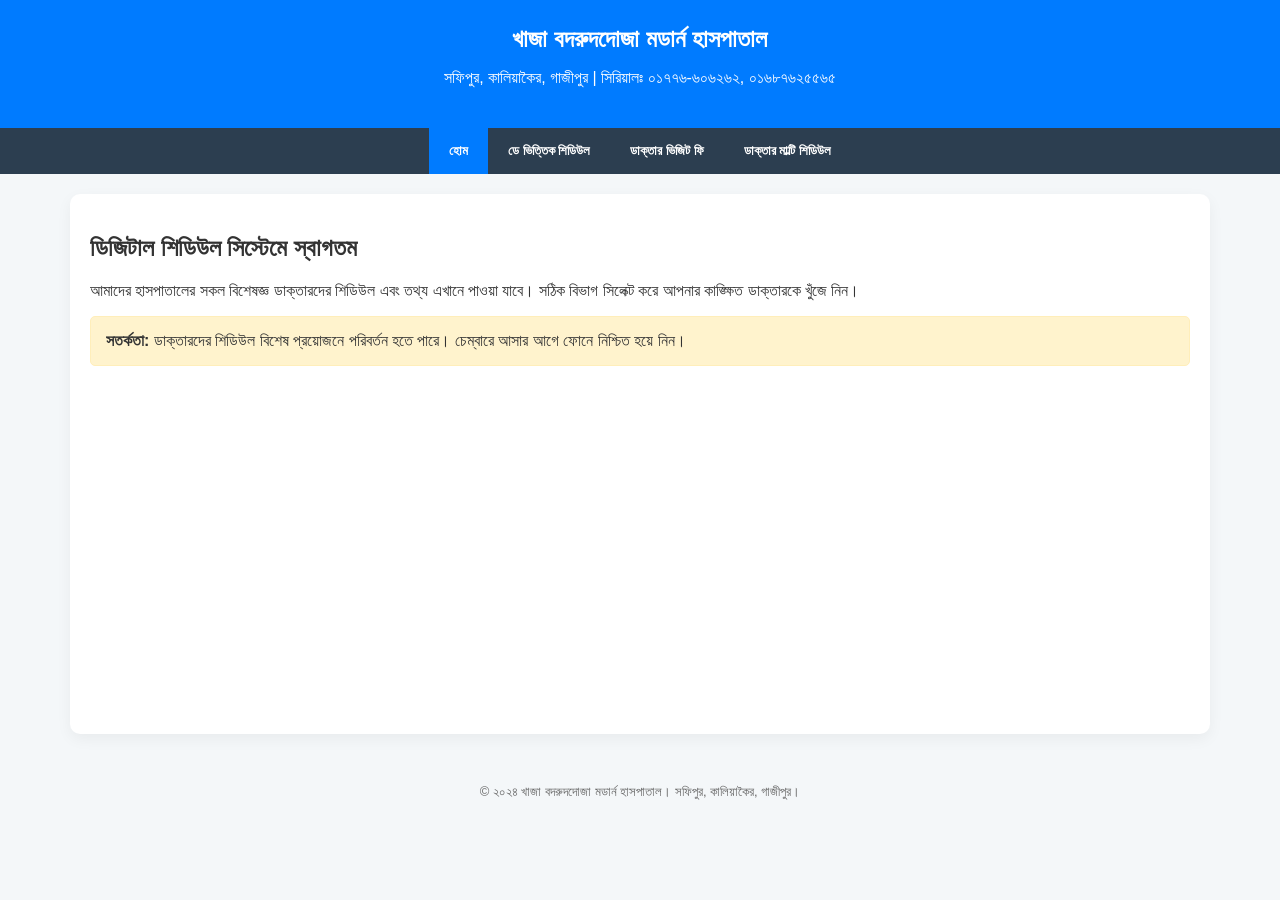
==== index.html @ b7dc1a66 "Update index.html" ====
<!DOCTYPE html>
<html lang="bn">
<head>
    <meta charset="UTF-8">
    <meta name="viewport" content="width=device-width, initial-scale=1.0">
    <title>খাজা বদরুদদোজা মডার্ন হাসপাতাল - ডিজিটাল শিডিউল</title>
    <style>
        :root { --primary: #007bff; --dark: #2c3e50; --bg: #f4f7f9; --white: #ffffff; }
        body { font-family: 'Segoe UI', Arial, sans-serif; margin: 0; background-color: var(--bg); color: #333; }
        
        header { background: var(--primary); color: var(--white); padding: 25px; text-align: center; box-shadow: 0 4px 10px rgba(0,0,0,0.1); }
        header h1 { margin: 0; font-size: 24px; }
        
        nav { background: var(--dark); display: flex; justify-content: center; position: sticky; top: 0; z-index: 1000; overflow-x: auto; }
        nav a { color: var(--white); padding: 15px 20px; text-decoration: none; font-size: 13px; font-weight: bold; cursor: pointer; white-space: nowrap; }
        nav a:hover { background: #1a252f; }
        nav a.active-link { background: var(--primary); }

        .container { max-width: 1100px; margin: 20px auto; padding: 20px; background: var(--white); border-radius: 10px; min-height: 500px; box-shadow: 0 5px 15px rgba(0,0,0,0.05); }
        
        section { display: none; animation: fadeIn 0.4s ease; }
        section.active { display: block; }
        @keyframes fadeIn { from { opacity: 0; } to { opacity: 1; } }

        .filter-box { background: #eef2f7; padding: 20px; border-radius: 8px; margin-bottom: 25px; display: flex; gap: 15px; flex-wrap: wrap; border: 1px solid #ddd; }
        select { padding: 12px; border-radius: 6px; border: 1px solid #ccc; flex: 1; min-width: 200px; font-size: 15px; }

        .doctor-card { background: #fff; border: 1px solid #eee; border-left: 6px solid var(--primary); margin-bottom: 15px; padding: 18px; border-radius: 8px; position: relative; }
        .card-top { display: flex; justify-content: space-between; align-items: flex-start; margin-bottom: 10px; }
        .doc-name { font-size: 19px; color: #000; margin: 0; font-weight: bold; }
        .info-badge { background: #f0f7ff; border: 1px solid #cce5ff; padding: 6px 12px; border-radius: 5px; font-size: 13px; text-align: right; line-height: 1.4; }

        .spec-text { color: #d63384; font-size: 14px; font-weight: 600; display: block; margin-bottom: 10px; }
        .schedule-list { font-size: 14px; border-top: 1px solid #f0f0f0; padding-top: 10px; }
        .schedule-row { display: flex; justify-content: space-between; padding: 4px 0; }

        table { width: 100%; border-collapse: collapse; margin-top: 10px; }
        th, td { border: 1px solid #eee; padding: 12px; text-align: left; font-size: 14px; }
        th { background: #f8f9fa; color: var(--primary); }

        .footer { text-align: center; padding: 30px; font-size: 13px; color: #666; }
    </style>
</head>
<body>

<header>
    <h1>খাজা বদরুদদোজা মডার্ন হাসপাতাল</h1>
    <p>সফিপুর, কালিয়াকৈর, গাজীপুর | সিরিয়ালঃ ০১৭৭৬-৬০৬২৬২, ০১৬৮৭৬২৫৫৬৫</p>
</header>

<nav id="menu">
    <a onclick="showSection('home', this)" class="active-link">হোম</a>
    <a onclick="showSection('day-schedule', this)">ডে ভিত্তিক শিডিউল</a>
    <a onclick="showSection('visit-fee', this)">ডাক্তার ভিজিট ফি</a>
    <a onclick="showSection('multi-schedule', this)">ডাক্তার মাল্টি শিডিউল</a>
</nav>

<div class="container">
    <section id="home" class="active">
        <h2>ডিজিটাল শিডিউল সিস্টেমে স্বাগতম</h2>
        <p>আমাদের হাসপাতালের সকল বিশেষজ্ঞ ডাক্তারদের শিডিউল এবং তথ্য এখানে পাওয়া যাবে। সঠিক বিভাগ সিলেক্ট করে আপনার কাঙ্ক্ষিত ডাক্তারকে খুঁজে নিন।</p>
        <div style="background: #fff3cd; padding: 15px; border-radius: 5px; border: 1px solid #ffeeba;">
            <strong>সতর্কতা:</strong> ডাক্তারদের শিডিউল বিশেষ প্রয়োজনে পরিবর্তন হতে পারে। চেম্বারে আসার আগে ফোনে নিশ্চিত হয়ে নিন।
        </div>
    </section>

    <section id="day-schedule">
        <h2>দিন অনুযায়ী ডাক্তারদের তালিকা</h2>
        <div class="filter-box">
            <select id="daySelect" onchange="filterDaySchedule()">
                <option value="">দিন সিলেক্ট করুন</option>
                <option value="শনিবার">শনিবার</option>
                <option value="রবিবার">রবিবার</option>
                <option value="সোমবার">সোমবার</option>
                <option value="মঙ্গলবার">মঙ্গলবার</option>
                <option value="বুধবার">বুধবার</option>
                <option value="বৃহস্পতিবার">বৃহস্পতিবার</option>
                <option value="শুক্রবার">শুক্রবার</option>
            </select>
            <select id="deptSelectDay" onchange="filterDaySchedule()">
                <option value="">বিভাগ সিলেক্ট করুন</option>
            </select>
        </div>
        <div id="dayResults"></div>
    </section>

    <section id="visit-fee">
        <h2>বিভাগ অনুযায়ী ভিজিট ফি ও রুম নম্বর</h2>
        <div class="filter-box">
            <select id="deptSelectFee" onchange="filterFeesByDept()">
                <option value="">বিভাগ সিলেক্ট করুন</option>
            </select>
        </div>
        <div id="feeResultArea"></div>
    </section>

    <section id="multi-schedule">
        <h2>ডাক্তারের সাপ্তাহিক শিডিউল</h2>
        <div class="filter-box">
            <select id="deptSelectMulti" onchange="updateDoctorList()">
                <option value="">বিভাগ সিলেক্ট করুন</option>
            </select>
            <select id="doctorSelect" onchange="showSpecificDoctorSchedule()">
                <option value="">আগে বিভাগ সিলেক্ট করুন</option>
            </select>
        </div>
        <div id="multiResults"></div>
    </section>
</div>

<div class="footer">
    &copy; ২০২৪ খাজা বদরুদদোজা মডার্ন হাসপাতাল। সফিপুর, কালিয়াকৈর, গাজীপুর।
</div>

<script>
    // আপনার লিস্টের প্রতিটি ডাক্তারকে ১০০% নিখুঁতভাবে এখানে যোগ করা হয়েছে
    const doctors = [
        // ১. মেডিসিন, ডায়াবেটিস, হৃদরোগ ও বক্ষব্যাধি
        { name: "অধ্যাপক ডা. আবদুল হামিদ", dept: "মেডিসিন, ডায়াবেটিস, হৃদরোগ ও বক্ষব্যাধি", spec: "বক্ষব্যাধি ও মেডিসিন বিশেষজ্ঞ", fee1: 700, fee2: 500, schedules: [{day: "শনিবার", time: "10:00 AM - 3:00 PM", room: "145"}, {day: "বুধবার", time: "10:00 AM - 3:00 PM", room: "145"}] },
        { name: "ডা. সাব্বির আহমেদ চৌধুরী", dept: "মেডিসিন, ডায়াবেটিস, হৃদরোগ ও বক্ষব্যাধি", spec: "ডায়াবেটিস, উচ্চ রক্তচাপ ও মেডিসিন বিশেষজ্ঞ", fee1: 500, fee2: 300, schedules: [{day: "শনিবার", time: "10:00 AM - 8:00 PM", room: "155"}, {day: "সোমবার", time: "10:00 AM - 8:00 PM", room: "155"}] },
        { name: "ডাঃ মোঃ ফারুক রহমান মজুমদার", dept: "মেডিসিন, ডায়াবেটিস, হৃদরোগ ও বক্ষব্যাধি", spec: "হৃদরোগ, মেডিসিন ও বাতজ্বর বিশেষজ্ঞ", fee1: 600, fee2: 0, schedules: [{day: "শনিবার", time: "10:00 AM - 6:00 PM", room: "160"}] },
        { name: "ডা. সৈয়দ রেজওয়ান কবির", dept: "মেডিসিন, ডায়াবেটিস, হৃদরোগ ও বক্ষব্যাধি", spec: "হৃদরোগ, মেডিসিন ও বাতজ্বর বিশেষজ্ঞ", fee1: 700, fee2: 0, schedules: [{day: "শনিবার", time: "3:00 PM - 9:00 PM", room: "116"}, {day: "শুক্রবার", time: "10:00 AM - 8:00 PM", room: "116"}] },
        { name: "ডা. মোঃ আসিফুর রহমান আসিফ", dept: "মেডিসিন, ডায়াবেটিস, হৃদরোগ ও বক্ষব্যাধি", spec: "মেডিসিন, হৃদরোগ, বক্ষব্যাধি, কিডনি ও লিভার রোগ অভিজ্ঞ", fee1:500,fee2: 0, schedules: [{day: "শনিবার", time: "4:00 PM - 8:00 PM", room: "145"}, {day: "বুধবার", time: "4:00 PM - 8:00 PM", room: "145"}, {day: "বৃহস্পতিবার", time: "4:00 PM - 8:00 PM", room: "145"}] },
        { name: "সহকারী অধ্যাপক ডাঃ মোঃ সাইয়েদুল আশিক", dept: "মেডিসিন, ডায়াবেটিস, হৃদরোগ ও বক্ষব্যাধি", spec: "লিভার, গ্যাস্ট্রোএন্টারোজি ও মেডিসিন বিশেষজ্ঞ", fee1:600, fee2: 0, schedules: [{day: "শনিবার", time: "3:30 PM - 8:00 PM", room: "117"}, {day: "মঙ্গলবার", time: "3:30 PM - 8:00 PM", room: "117"}, {day: "বুধবার", time: "4:00 PM - 8:00 PM", room: "117"}] },
        { name: "ডা. মোঃ ইমাদুল ইসলাম (মিঠু)", dept: "মেডিসিন, ডায়াবেটিস, হৃদরোগ ও বক্ষব্যাধি", spec: "মেডিসিন ও ডায়াবেটিস বিশেষজ্ঞ", fee1: 500, fee2: 0, schedules: [{day: "রবিবার", time: "10:00 AM - 3:00 PM", room: "117"}, {day: "বুধবার", time: "10:00 AM - 3:00 PM", room: "117"}] },
        { name: "প্রফেসর ডা. আবুল হাসনাত মোঃ জাফর", dept: "মেডিসিন, ডায়াবেটিস, হৃদরোগ ও বক্ষব্যাধি", spec: "হৃদরোগ, মেডিসিন, বাতজ্বর ও উচ্চরক্তচাপ বিশেষজ্ঞ", fee1:800, fee2: 0, schedules: [{day: "রবিবার", time: "10:00 AM - 2:00 PM", room: "145"}, {day: "মঙ্গলবার", time: "10:00 AM - 2:00 PM", room: "145"}] },
        { name: "ডা. মোঃ শোয়েব মাহমুদ চৌধুরী", dept: "মেডিসিন, ডায়াবেটিস, হৃদরোগ ও বক্ষব্যাধি", spec: "মেডিসিন, গ্যাস্ট্রোএন্টারোলজী ও ডায়াবেটিস বিশেষজ্ঞ", fee1: 500, fee2: 0, schedules: [{day: "রবিবার", time: "10:00 AM - 3:00 PM", room: "121"}] },
        { name: "অধ্যাপক ডা. মোঃ মুইদুল হক", dept: "মেডিসিন, ডায়াবেটিস, হৃদরোগ ও বক্ষব্যাধি", spec: "মেডিসিন, বক্ষব্যাধি ও হৃদরোগ বিশেষজ্ঞ", fee1: 800, fee2: 0, schedules: [{day: "রবিবার", time: "4:00 PM - 8:00 PM", room: "116"}] },
        { name: "সহকারী অধ্যাপক ডাঃ মোঃ কায়সারুল ইসলাম", dept: "মেডিসিন, ডায়াবেটিস, হৃদরোগ ও বক্ষব্যাধি", spec: "মেডিসিন, ডায়াবেটিস ও হৃদরোগ বিশেষজ্ঞ", fee1:600, fee2: 0, schedules: [{day: "রবিবার", time: "5:00 PM - 8:00 PM", room: "117"}, {day: "মঙ্গলবার", time: "5:00 PM - 8:00 PM", room: "117"}, {day: "বৃহস্পতিবার", time: "4:00 PM - 8:00 PM", room: "117"}, {day: "শুক্রবার", time: "10:00 AM - 6:00 PM", room: "117"}] },
        { name: "সহকারী অধ্যাপক ডাঃ মোঃ আজহারুল ইসলাম", dept: "মেডিসিন, ডায়াবেটিস, হৃদরোগ ও বক্ষব্যাধি", spec: "মেডিসিন ও হৃদরোগ বিশেষজ্ঞ", fee1:700, fee2: 0, schedules: [{day: "রবিবার", time: "4:00 PM - 8:00 PM", room: "145"}] },
        { name: "ডা. সুলতান মাহমুদ", dept: "মেডিসিন, ডায়াবেটিস, হৃদরোগ ও বক্ষব্যাধি", spec: "মেডিসিন, নিউরো মেডিসিন ও ডায়াবেটিস বিশেষজ্ঞ", fee1:500, fee2: 0, schedules: [{day: "রবিবার", time: "5:00 PM - 8:00 PM", room: "115"}, {day: "মঙ্গলবার", time: "5:00 PM - 8:00 PM", room: "115"}, {day: "বৃহস্পতিবার", time: "5:00 PM - 9:00 PM", room: "115"}] },
        { name: "ডা. প্রফুল্ল চন্দ্র নাথ তালুকদার", dept: "মেডিসিন, ডায়াবেটিস, হৃদরোগ ও বক্ষব্যাধি", spec: "মেডিসিন, হৃদরোগ ও বক্ষব্যাধি বিশেষজ্ঞ", fee1:600, fee2: 0, schedules: [{day: "সোমবার", time: "10:00 AM - 3:00 PM", room: "117"}, {day: "মঙ্গলবার", time: "10:00 AM - 3:00 PM", room: "117"}] },
        { name: "সহযোগী অধ্যাপক ডা. এ.কে এম তারিকুল হাসান", dept: "মেডিসিন, ডায়াবেটিস, হৃদরোগ ও বক্ষব্যাধি", spec: "কিডনী, মেডিসিন, ডায়াবেটিস ও উচ্চ রক্তচাপ বিশেষজ্ঞ", fee1:800, fee2: 0, schedules: [{day: "সোমবার", time: "9:00 AM - 2:00 PM", room: "120"}, {day: "শুক্রবার", time: "4:00 PM - 8:00 PM", room: "120"}] },
        { name: "ডা. নাজমুন্নাহার সাথী", dept: "মেডিসিন, ডায়াবেটিস, হৃদরোগ ও বক্ষব্যাধি", spec: "মেডিসিন, ডায়াবেটিস ও হরমোন অভিজ্ঞ", fee1:500, fee2: 0, schedules: [{day: "সোমবার", time: "10:00 AM - 8:00 PM", room: "154"}, {day: "বুধবার", time: "10:00 AM - 7:00 PM", room: "154"}] },
        { name: "অধ্যাপক ডা. সোলায়মান হোসেন", dept: "মেডিসিন, ডায়াবেটিস, হৃদরোগ ও বক্ষব্যাধি", spec: "হৃদরোগ, বাতজ্বর ও মেডিসিন বিশেষজ্ঞ", fee1:700, fee2: 0, schedules: [{day: "সোমবার", time: "4:00 PM - 8:00 PM", room: "117"}] },
        { name: "ডা. মোঃ শাহজাদা তাবরেজ", dept: "মেডিসিন, ডায়াবেটিস, হৃদরোগ ও বক্ষব্যাধি", spec: "বক্ষব্যাধি মেডিসিন বিশেষজ্ঞ", fee1:700, fee2: 0, schedules: [{day: "সোমবার", time: "4:00 PM - 8:00 PM", room: "147"}] },
        { name: "সহকারী অধ্যাপক ডাঃ বিশ্বজিৎ কুমার বিশ্বাস", dept: "মেডিসিন, ডায়াবেটিস, হৃদরোগ ও বক্ষব্যাধি", spec: "বক্ষব্যাধি ও মেডিসিন বিশেষজ্ঞ", fee1:700, fee2: 0, schedules: [{day: "মঙ্গলবার", time: "3:30 PM - 7:00 PM", room: "149"}, {day: "শুক্রবার", time: "10:00 AM - 3:00 PM", room: "149"}] },
        { name: "ডা. মোসাঃ হুরে জান্নাত", dept: "মেডিসিন, ডায়াবেটিস, হৃদরোগ ও বক্ষব্যাধি", spec: "কিডনি রোগ, ডায়াবেটিস, হাইপারটেনশন ও মেডিসিন বিশেষজ্ঞ", fee1:600, fee2: 0, schedules: [{day: "মঙ্গলবার", time: "4:00 PM - 8:00 PM", room: "155"}] },
        { name: "সহকারী অধ্যাপক ডা. মোঃ বদিউজ্জামান (সজীব)", dept: "মেডিসিন, ডায়াবেটিস, হৃদরোগ ও বক্ষব্যাধি", spec: "মেডিসিন, হৃদরোগ ও বাত জ্বর বিশেষজ্ঞ", fee1:600, fee2: 0, schedules: [{day: "মঙ্গলবার", time: "4:00 PM - 8:00 PM", room: "116"}, {day: "শুক্রবার", time: "4:00 PM - 8:00 PM", room: "116"}] },
        { name: "সহকারী অধ্যাপক ডা. এনামুল কবির খান", dept: "মেডিসিন, ডায়াবেটিস, হৃদরোগ ও বক্ষব্যাধি", spec: "হৃদরোগ, মেডিসিন, ডায়াবেটিস, বাতজ্বর বিশেষজ্ঞ", fee1:700, fee2: 0, schedules: [{day: "বুধবার", time: "5:00 PM - 8:00 PM", room: "116"}] },
        { name: "ডা. মোঃ মাহবুব ইসলাম", dept: "মেডিসিন, ডায়াবেটিস, হৃদরোগ ও বক্ষব্যাধি", spec: "বক্ষব্যাধি ও মেডিসিন বিশেষজ্ঞ", fee1:700, fee2: 0, schedules: [{day: "বুধবার", time: "4:00 PM - 8:00 PM", room: "151"}, {day: "শুক্রবার", time: "4:00 PM - 8:00 PM", room: "151"}] },
        { name: "ডা. মোঃ নাজমুল আলম", dept: "মেডিসিন, ডায়াবেটিস, হৃদরোগ ও বক্ষব্যাধি", spec: "হৃদরোগ, মেডিসিন, বাতজ্বর ও উচ্চ রক্তচাপ বিশেষজ্ঞ", fee1:600, fee2: 0, schedules: [{day: "বুধবার", time: "4:00 PM - 8:00 PM", room: "146"}] },
        { name: "অধ্যাপক ডা. মোঃ আব্দুর রহিম", dept: "মেডিসিন, ডায়াবেটিস, হৃদরোগ ও বক্ষব্যাধি", spec: "মেডিসিন বিশেষজ্ঞ", fee1:1000, fee2: 0, schedules: [{day: "বৃহস্পতিবার", time: "10:00 AM - 3:00 PM", room: "116"}] },
        { name: "ডা. মোঃ রাকিব-উল-হাসান (BSMMU)", dept: "মেডিসিন, ডায়াবেটিস, হৃদরোগ ও বক্ষব্যাধি", spec: "বাত-ব্যথা, ডায়াবেটিস, মেডিসিন, অটো ইমিউনো বিশেষজ্ঞ", fee1:700, fee2: 0, schedules: [{day: "বৃহস্পতিবার", time: "4:00 PM - 8:00 PM", room: "146"}] },
        { name: "সহযোগী অধ্যাপক ডা. এফ.আর. আল-মাহমুদ", dept: "মেডিসিন, ডায়াবেটিস, হৃদরোগ ও বক্ষব্যাধি", spec: "মেডিসিন, বাত ব্যথা ও প্যারালাইসিস বিশেষজ্ঞ", fee1:600, fee2: 0, schedules: [{day: "শুক্রবার", time: "3:00 PM - 8:00 PM", room: "160"}] },

        // ২. গাইনী ও প্রসূতি বিদ্যা
        { name: "ডা. জাহিদাতুন নিসা", dept: "গাইনী ও প্রসূতি বিদ্যা", spec: "গাইনী বিশেষজ্ঞ ও সার্জন", fee1:600, fee2: 0, schedules: [{day: "শনিবার", time: "10:00 AM - 8:00 PM", room: "119"}] },
        { name: "ডা. নারগীছ আক্তার", dept: "গাইনী ও প্রসূতি বিদ্যা", spec: "স্ত্রীরোগ ও প্রসূতীবিদ্যা বিশেষজ্ঞ ও সার্জন", fee1:600, fee2: 0, schedules: [{day: "শনিবার", time: "10:00 AM - 2:00 PM", room: "121"}, {day: "রবিবার", time: "10:00 AM - 2:00 PM", room: "121"}, {day: "সোমবার", time: "10:00 AM - 2:00 PM", room: "121"}, {day: "মঙ্গলবার", time: "10:00 AM - 2:00 PM", room: "121"}, {day: "বুধবার", time: "10:00 AM - 2:00 PM", room: "121"}, {day: "শুক্রবার", time: "10:00 AM - 2:00 PM", room: "121"}] },
        { name: "ডা. শরমিন আক্তার", dept: "গাইনী ও প্রসূতি বিদ্যা", spec: "স্ত্রী ও প্রসূতি বিদ্যা বিশেষজ্ঞ ও সার্জন", fee1:700, fee2: 0, schedules: [{day: "শনিবার", time: "5:00 PM - 9:00 PM", room: "159"}] },
        { name: "ডা. অন্তরা পাল", dept: "গাইনী ও প্রসূতি বিদ্যা", spec: "গাইনী, প্রসূতি ও গাইনী ক্যান্সার বিশেষজ্ঞ ও সার্জন", fee1:600, fee2: 0, schedules: [{day: "শনিবার", time: "4:00 PM - 8:00 PM", room: "146"}, {day: "বুধবার", time: "4:00 PM - 8:00 PM", room: "146"}] },
        { name: "ডা. মাহমুদা খাতুন", dept: "গাইনী ও প্রসূতি বিদ্যা", spec: "গাইনী বিশেষজ্ঞ ও সার্জন", fee1: 600, fee2: 400, schedules: [{day: "রবিবার", time: "10:00 AM - 3:00 PM", room: "119"}, {day: "সোমবার", time: "10:00 AM - 8:00 PM", room: "119"}, {day: "মঙ্গলবার", time: "10:00 AM - 3:00 PM", room: "119"}, {day: "বুধবার", time: "10:00 AM - 3:00 PM", room: "119"}, {day: "বৃহস্পতিবার", time: "10:00 AM - 8:00 PM", room: "119"}, {day: "শুক্রবার", time: "10:00 AM - 8:00 PM", room: "119"}] },
        { name: "ডা. রুমা আক্তার", dept: "গাইনী ও প্রসূতি বিদ্যা", spec: "গাইনী রোগ ও সনোলজিস্ট", fee1: 0, fee2: 0, schedules: [{day: "রবিবার", time: "10:00 AM - 8:00 PM", room: "106"}, {day: "সোমবার", time: "10:00 AM - 1:00 PM", room: "106"}, {day: "মঙ্গলবার", time: "10:00 AM - 1:00 PM", room: "106"}, {day: "বুধবার", time: "10:00 AM - 1:00 PM", room: "106"}, {day: "শুক্রবার", time: "10:00 AM - 8:00 PM", room: "106"}] },
        { name: "সহযোগী অধ্যাপক ডা. আয়শা সিদ্দিকা", dept: "গাইনী ও প্রসূতি বিদ্যা", spec: "গাইনী বিশেষজ্ঞ ও সার্জন", fee1:800, fee2: 0, schedules: [{day: "রবিবার", time: "4:00 PM - 8:00 PM", room: "119"}, {day: "বুধবার", time: "4:00 PM - 8:00 PM", room: "119"}, {day: "শুক্রবার", time: "10:00 AM - 8:00 PM", room: "119"}] },
        { name: "ডা. নাছিমা বেগম", dept: "গাইনী ও প্রসূতি বিদ্যা", spec: "গাইনী বিশেষজ্ঞ ও সার্জন", fee1: 0, fee2:600, schedules: [{day: "রবিবার", time: "4:00 PM - 8:00 PM", room: "159"}] },
        { name: "সহকারী অধ্যাপক ডা. মাহামুদা ইয়াসমিন", dept: "গাইনী ও প্রসূতি বিদ্যা", spec: "প্রজনন এন্ডোক্রিনোলজি এবং বন্ধ্যাত্ব বিশেষজ্ঞ", fee1:700, fee2: 0, schedules: [{day: "সোমবার", time: "4:00 PM - 8:00 PM", room: "148"}] },
        { name: "ডা: তানিয়া আক্তার বিথী", dept: "গাইনী ও প্রসূতি বিদ্যা", spec: "গাইনী বিশেষজ্ঞ", fee1:500, fee2: 0, schedules: [{day: "সোমবার", time: "4:00 PM - 8:00 PM", room: "159"}] },
        { name: "ডা. লুবনা খানম", dept: "গাইনী ও প্রসূতি বিদ্যা", spec: "স্ত্রী ও প্রসূতি রোগ বিশেষজ্ঞ ও সার্জন", fee1:600, fee2: 0, schedules: [{day: "মঙ্গলবার", time: "4:00 PM - 8:00 PM", room: "119"}, {day: "বৃহস্পতিবার", time: "4:00 PM - 8:00 PM", room: "119"}] },
        { name: "ডা: নিপা কর্মকার", dept: "গাইনী ও প্রসূতি বিদ্যা", spec: "স্ত্রীরোগ ও প্রসূতীবিদ্যা বিশেষজ্ঞ ও সার্জন", fee1:600, fee2: 0, schedules: [{day: "মঙ্গলবার", time: "4:00 PM - 8:00 PM", room: "159"}] },
        { name: "ডা. সাথী আক্তার", dept: "গাইনী ও প্রসূতি বিদ্যা", spec: "গাইনী রোগ ও সনোলজিস্ট", fee1: 0, fee2: 0, schedules: [{day: "বুধবার", time: "4:00 PM - 8:00 PM", room: "103"}] },
        { name: "ডা. নিগার সুলতানা", dept: "গাইনী ও প্রসূতি বিদ্যা", spec: "গাইনী ও প্রসূতি রোগ বিশেষজ্ঞ ও সার্জন", fee1:700, fee2: 0, schedules: [{day: "শুক্রবার", time: "10:00 AM - 8:00 PM", room: "159"}] },

        // ৩. নবজাতক ও শিশুরোগ
        { name: "অধ্যাপক ডা. আশিষ কুমার ঘোষ", dept: "নবজাতক ও শিশুরোগ", spec: "নবজাতক, শিশু ও রক্তরোগ বিশেষজ্ঞ", fee1: 600, fee2: 400, schedules: [{day: "শনিবার", time: "10:00 AM - 2:00 PM", room: "146"}, {day: "সোমবার", time: "10:00 AM - 2:00 PM", room: "146"}, {day: "বুধবার", time: "10:00 AM - 2:00 PM", room: "146"}] },
        { name: "ডাঃ খালেদা আক্তার হ্যাপি", dept: "নবজাতক ও শিশুরোগ", spec: "নবজাতক ও শিশুরোগ বিশেষজ্ঞ", fee1: 400, fee2: 300, schedules: [{day: "শনিবার", time: "10:00 AM - 8:00 PM", room: "115"}, {day: "রবিবার", time: "10:00 AM - 1:00 PM", room: "115"}, {day: "সোমবার", time: "10:00 AM - 1:00 PM", room: "115"}, {day: "বুধবার", time: "10:00 AM - 8:00 PM", room: "115"}] },
        { name: "অধ্যাপক ডা. শিশির রঞ্জন দাস", dept: "নবজাতক ও শিশুরোগ", spec: "নবজাতক ও শিশু বিশেষজ্ঞ", fee1: 1000, fee2: 700, schedules: [{day: "শনিবার", time: "6:00 PM - 9:00 PM", room: "115"}, {day: "সোমবার", time: "6:00 PM - 9:00 PM", room: "115"}, {day: "বুধবার", time: "6:00 PM - 9:00 PM", room: "115"}, {day: "শুক্রবার", time: "3:00 PM - 9:00 PM", room: "115"}] },
        { name: "ডা. সাব্বির আহমেদ ভূঁইয়া", dept: "নবজাতক ও শিশুরোগ", spec: "নবজাতক, শিশু ও কিশোর বিশেষজ্ঞ", fee1: 600, fee2: 400, schedules: [{day: "শনিবার", time: "4:00 PM - 8:00 PM", room: "158"}, {day: "সোমবার", time: "4:00 PM - 8:00 PM", room: "158"}, {day: "মঙ্গলবার", time: "4:00 PM - 8:00 PM", room: "158"}, {day: "বুধবার", time: "4:00 PM - 8:00 PM", room: "158"}, {day: "বৃহস্পতিবার", time: "4:00 PM - 8:00 PM", room: "158"}, {day: "শুক্রবার", time: "4:00 PM - 8:00 PM", room: "158"}] },
        { name: "ডা. ফারজানা আক্তার দিতি", dept: "নবজাতক ও শিশুরোগ", spec: "শিশুরোগ বিশেষজ্ঞ", fee1: 500, fee2: 300, schedules: [{day: "রবিবার", time: "4:00 PM - 8:00 PM", room: "-2"}, {day: "সোমবার", time: "4:00 PM - 8:00 PM", room: "156"}, {day: "মঙ্গলবার", time: "10:00 AM - 1:00 PM", room: "156"}, {day: "বৃহস্পতিবার", time: "10:00 AM - 8:00 PM", room: "156"}, {day: "শুক্রবার", time: "10:00 AM - 1:00 PM", room: "156"}] },
        { name: "ডা. মোঃ রাসেল ভূঁইয়া", dept: "নবজাতক ও শিশুরোগ", spec: "নবজাতক, শিশু ও কিশোর রোগ বিশেষজ্ঞ", fee1: 500, fee2: 300, schedules: [{day: "রবিবার", time: "4:00 PM - 8:00 PM", room: "155"}, {day: "বুধবার", time: "4:00 PM - 8:00 PM", room: "155"}] },
        { name: "ডা. মোহাম্মদ আবু হাসনাত", dept: "নবজাতক ও শিশুরোগ", spec: "শিশুরোগ বিশেষজ্ঞ", fee1: 500, fee2: 300, schedules: [{day: "মঙ্গলবার", time: "4:00 PM - 8:00 PM", room: "158"}, {day: "শুক্রবার", time: "10:00 AM - 2:00 PM", room: "158"}] },

        // ৪. অর্থোপেডিক (হাড়-জোড়া ও ট্রমা)
        { name: "ডা. মোঃ শরিফুল ইসলাম রুদ্র", dept: " অর্থোপেডিক (হাড়-জোড়া ও ট্রমা)", spec: "অর্থোপেডিক ও ট্রমা বিশেষজ্ঞ", fee1:500, fee2: 0, schedules: [{day: "শনিবার", time: "10:00 AM - 8:00 PM", room: "147"}, {day: "বুধবার", time: "10:00 AM - 8:00 PM", room: "147"}] },
        { name: "ডা. মাহমুদুর রহমান", dept: " অর্থোপেডিক (হাড়-জোড়া ও ট্রমা)", spec: "অর্থোপেডিক বিশেষজ্ঞ ও সার্জন", fee1:600, fee2: 0, schedules: [{day: "শনিবার", time: "4:00 PM - 8:00 PM", room: "148"}, {day: "মঙ্গলবার", time: "4:00 PM - 8:00 PM", room: "148"}, {day: "বৃহস্পতিবার", time: "4:00 PM - 8:00 PM", room: "148"}] },
        { name: "ডা. মোঃ জাহাঙ্গীর আলম", dept: " অর্থোপেডিক (হাড়-জোড়া ও ট্রমা)", spec: "অর্থোপেডিক্স, স্পাইন এন্ড ট্রমা বিশেষজ্ঞ সার্জন", fee1:600, fee2: 0, schedules: [{day: "শনিবার", time: "3:00 PM - 8:00 PM", room: "118"}, {day: "শুক্রবার", time: "10:00 AM - 7:00 PM", room: "118"}] },
        { name: "ডা. মোফাজ্জলুল হক", dept: " অর্থোপেডিক (হাড়-জোড়া ও ট্রমা)", spec: "অর্থোপেডিক ও ট্রমা সার্জন", fee1:500, fee2: 0, schedules: [{day: "রবিবার", time: "10:00 AM - 1:00 PM", room: "118"}] },
        { name: "অধ্যাপক ডা. শাহ্ মোঃ ফয়সাল", dept: " অর্থোপেডিক (হাড়-জোড়া ও ট্রমা)", spec: "অর্থোপেডিক বিশেষজ্ঞ ও সার্জন", fee1:700, fee2: 0, schedules: [{day: "রবিবার", time: "5:00 PM - 9:00 PM", room: "157"}, {day: "সোমবার", time: "5:00 PM - 9:00 PM", room: "157"}, {day: "বুধবার", time: "5:00 PM - 9:00 PM", room: "157"}] },
        { name: "ডা. আশিক আহমেদ", dept: " অর্থোপেডিক (হাড়-জোড়া ও ট্রমা)", spec: "অর্থোপেডিক, ট্রমা, স্পাইন এন্ড স্পোর্টস ইঞ্জুরি বিশেষজ্ঞ ও সার্জন", fee1:600, fee2: 0, schedules: [{day: "রবিবার", time: "3:00 PM - 8:00 PM", room: "146"}] },
        { name: "সহকারী অধ্যাপক ডা. এম.এম. আব্দুল্লাহ আল মামুন", dept: " অর্থোপেডিক (হাড়-জোড়া ও ট্রমা)", spec: "অর্থোপেডিক সার্জারী বিশেষজ্ঞ ও ট্রমা সার্জন", fee1:600, fee2: 0, schedules: [{day: "রবিবার", time: "4:00 PM - 8:00 PM", room: "118"}] },
        { name: "ডা. সুরজিৎ সাহা", dept: " অর্থোপেডিক (হাড়-জোড়া ও ট্রমা)", spec: "হাড় জোড়া, হাড় ভাঙ্গা, বাত ব্যথা রোগ বিশেষজ্ঞ ও সার্জন", fee1:500, fee2: 0, schedules: [{day: "সোমবার", time: "10:00 AM - 2:00 PM", room: "118"}, {day: "বুধবার", time: "10:00 AM - 2:00 PM", room: "118"}, {day: "বৃহস্পতিবার", time: "10:00 AM - 2:00 PM", room: "118"}] },
        { name: "ডা. মোঃ নাজমুল হাসান", dept: " অর্থোপেডিক (হাড়-জোড়া ও ট্রমা)", spec: "অর্থোপেডিক ও ট্রমা বিশেষজ্ঞ", fee1:500, fee2: 0, schedules: [{day: "সোমবার", time: "4:00 PM - 9:00 PM", room: "114"}, {day: "শুক্রবার", time: "10:00 AM - 8:00 PM", room: "114"}] },
        { name: "ডা. মোঃ আমান উল্লাহ কবির (মিলটন)", dept: " অর্থোপেডিক (হাড়-জোড়া ও ট্রমা)", spec: "হাড় জোড়া, বাত ব্যথা, মেরুদন্ড ও আঘাত জনিত রোগ বিশেষজ্ঞ ও সার্জন", fee1:600, fee2: 0, schedules: [{day: "সোমবার", time: "4:00 PM - 8:00 PM", room: "145"}, {day: "বৃহস্পতিবার", time: "4:00 PM - 8:00 PM", room: "145"}, {day: "শুক্রবার", time: "2:00 PM - 8:00 PM", room: "145"}] },
        { name: "ডা. মো. জাহিদ হাসান সিদ্দিক", dept: " অর্থোপেডিক (হাড়-জোড়া ও ট্রমা)", spec: "অর্থোপেডিক ও ট্রমা সার্জন", fee1:600, fee2: 0, schedules: [{day: "সোমবার", time: "4:00 PM - 8:00 PM", room: "118"}] },
        { name: "ডা. এস.এম. মশিউর রহমান", dept: " অর্থোপেডিক (হাড়-জোড়া ও ট্রমা)", spec: "বাত ব্যথা, হাড় ভাঙ্গা, জয়েন্ট রিপলেসমেন্ট বিশেষজ্ঞ ও সার্জন", fee1:600, fee2: 0, schedules: [{day: "মঙ্গলবার", time: "4:00 PM - 8:00 PM", room: "118"}, {day: "বুধবার", time: "4:00 PM - 8:00 PM", room: "118"}] },
        { name: "সহযোগী অধ্যাপক ডা. মোঃ মাসুদ রানা", dept: " অর্থোপেডিক (হাড়-জোড়া ও ট্রমা)", spec: "অর্থোপেডিক্স ও ট্রমা সার্জন", fee1:700, fee2: 0, schedules: [{day: "মঙ্গলবার", time: "3:00 PM - 7:00 PM", room: "157"}] },
        { name: "অধ্যাপক ডা. সৈয়দ সহিদুল ইসলাম", dept: " অর্থোপেডিক (হাড়-জোড়া ও ট্রমা)", spec: "অর্থোপেডিক্স, ট্রমা ও স্পাইন সার্জারি", fee1:1000, fee2: 0, schedules: [{day: "বুধবার", time: "4:00 PM - 8:00 PM", room: "148"}] },

        // ৫. চর্ম ও যৌন রোগ
        { name: "ডা. মো: মোস্তাফিজুর রহমান", dept: "চর্ম ও যৌন রোগ", spec: "কনসালটেন্ট ডার্মাটোলজিস্ট", fee1: 500, fee2: 300, schedules: [{day: "শনিবার", time: "10:00 AM - 2:00 PM", room: "116"}, {day: "মঙ্গলবার", time: "10:00 AM - 2:00 PM", room: "116"}] },
        { name: "ডা. অর্পন কুমার বসাক", dept: "চর্ম ও যৌন রোগ", spec: "চর্ম, যৌন ও এলার্জি রোগ বিশেষজ্ঞ", fee1: 700, fee2: 500, schedules: [{day: "শনিবার", time: "4:00 PM - 7:00 PM", room: "121"}] },
        { name: "সহযোগী অধ্যাপক ডা. তানিয়া হক", dept: "চর্ম ও যৌন রোগ", spec: "চর্ম, যৌন ও এলার্জী রোগ বিশেষজ্ঞ", fee1: 700, fee2: 500, schedules: [{day: "শনিবার", time: "3:00 PM - 6:00 PM", room: "160"}, {day: "সোমবার", time: "4:00 PM - 7:00 PM", room: "160"}, {day: "বুধবার", time: "4:00 PM - 7:00 PM", room: "160"}] },
        { name: "অধ্যাপক ডা. মোঃ আরিফ চৌধুরী", dept: "চর্ম ও যৌন রোগ", spec: "চর্ম, যৌন, সেক্স ও এলার্জি রোগ বিশেষজ্ঞ ও কসমেটিক্স সার্জন", fee1: 1000, fee2: 700, schedules: [{day: "রবিবার", time: "4:00 PM - 7:00 PM", room: "160"}, {day: "মঙ্গলবার", time: "4:00 PM - 7:00 PM", room: "160"}, {day: "শুক্রবার", time: "10:00 AM - 7:00 PM", room: "160"}] },
        { name: "ডা. তাহমিদা সারমিন", dept: "চর্ম ও যৌন রোগ", spec: "চর্ম, যৌন, এলার্জি, শিশুচর্ম ও কুষ্ঠরোগ বিশেষজ্ঞ", fee1: 700, fee2: 500, schedules: [{day: "রবিবার", time: "4:00 PM - 8:00 PM", room: "147"}, {day: "মঙ্গলবার", time: "4:00 PM - 8:00 PM", room: "147"}] },
        { name: "ডা. মোঃ রাকিবুল হাসান", dept: "চর্ম ও যৌন রোগ", spec: "চর্ম, যৌন ও এলার্জি রোগ বিশেষজ্ঞ", fee1: 500, fee2: 300, schedules: [{day: "সোমবার", time: "4:00 PM - 7:00 PM", room: "121"}, {day: "বৃহস্পতিবার", time: "4:30 PM - 7:00 PM", room: "121"}] },
        { name: "ডা. কাজী ইমরান হাসান", dept: "চর্ম ও যৌন রোগ", spec: "চর্ম, যৌন, টাক ও এলার্জি রোগ বিশেষজ্ঞ এবং ডার্মাটোসার্জন", fee1: 700, fee2: 500, schedules: [{day: "বুধবার", time: "5:00 PM - 7:00 PM", room: "160"}] },
        { name: "ডা. ফাতিমা ওয়াহিদা", dept: "চর্ম ও যৌন রোগ", spec: "চর্ম, যৌন ও এলার্জি বিশেষজ্ঞ", fee1: 700, fee2: 500, schedules: [{day: "শুক্রবার", time: "10:00 AM - 5:00 PM", room: "155"}] },
        { name: "সহকারী অধ্যাপক ডা. সোহেল মীর্জা", dept: "চর্ম ও যৌন রোগ", spec: "চর্ম, এলার্জি, সেক্স ও যৌন রোগে বিশেষজ্ঞ", fee1: 800, fee2: 500, schedules: [{day: "শুক্রবার", time: "4:00 PM - 8:00 PM", room: "156"}] },

        // ৬. সার্জারি, ইউরোলজি ও কিডনি
        { name: "ডা. হুমায়ূন কবির কল্লোল", dept: "সার্জারি, ইউরোলজি ও কিডনি", spec: "জেনারেল, ল্যাপারোস্কপিক সার্জন ও ইউরোলজিস্ট", fee1: 0, fee2: 0, schedules: [{day: "শনিবার", time: "6:00 PM - 9:00 PM", room: "144"}, {day: "মঙ্গলবার", time: "6:00 PM - 9:00 PM", room: "144"}, {day: "বৃহস্পতিবার", time: "6:00 PM - 9:00 PM", room: "144"}] },
        { name: "ডা. আহমেদ কবির চৌধুরী", dept: "সার্জারি, ইউরোলজি ও কিডনি", spec: "জেনারেল, ল্যাপারোস্কপি, কোলোরেক্টাল এন্ড ব্রেস্ট সার্জন", fee1: 0, fee2: 0, schedules: [{day: "রবিবার", time: "4:00 PM - 8:00 PM", room: "121"}] },
        { name: "ডা. জুলকার নঈমূল ইসলাম (সোহেল)", dept: "সার্জারি, ইউরোলজি ও কিডনি", spec: "কিডনী, মূত্রনালী, প্রোষ্টেট রোগ বিশেষজ্ঞ ও সার্জন", fee1: 0, fee2: 0, schedules: [{day: "রবিবার", time: "4:00 PM - 8:00 PM", room: "144"}] },
        { name: "সহযোগী অধ্যাপক ডা. মোঃ সুমন রহমান", dept: "সার্জারি, ইউরোলজি ও কিডনি", spec: "জেনারেল ও ল্যাপারোস্কপিক সার্জন", fee1: 0, fee2: 0, schedules: [{day: "সোমবার", time: "4:00 PM - 8:00 PM", room: "144"}, {day: "শুক্রবার", time: "10:00 AM - 4:00 PM", room: "144"}] },
        { name: "ডা. আহসানুল কবির শিপলু", dept: "সার্জারি, ইউরোলজি ও কিডনি", spec: "কিডনি মূত্রথলি ও ল্যাপাস্কোপিক সার্জন", fee1: 0, fee2: 0, schedules: [{day: "সোমবার", time: "4:00 PM - 8:00 PM", room: "149"}] },
        { name: "ডা. কল্লোল দে", dept: "সার্জারি, ইউরোলজি ও কিডনি", spec: "জেনারেল, ল্যাপারোস্কোপিক সার্জন ও সার্জিক্যাল অনকোলজিস্ট", fee1: 0, fee2: 0, schedules: [{day: "বুধবার", time: "4:00 PM - 8:00 PM", room: "144"}, {day: "শুক্রবার", time: "4:00 PM - 8:00 PM", room: "144"}] },
        { name: "অধ্যাপক ডা. মৃন্ময় বিশ্বাস", dept: "সার্জারি, ইউরোলজি ও কিডনি", spec: "কিডনী, ইউরোলজী ও সার্জারী বিশেষজ্ঞ", fee1: 0, fee2: 0, schedules: [{day: "শুক্রবার", time: "3:00 PM - 8:00 PM", room: "157"}] },

        // ৭. নাক, কান ও গলা (ENT)
        { name: "ডা. ফয়সাল বিন মহসিন", dept: "নাক, কান ও গলা (ENT)", spec: "নাক, কান, গলা রোগ বিশেষজ্ঞ ও সার্জন", fee1: 700, fee2: 500, schedules: [{day: "শনিবার", time: "5:00 PM - 8:00 PM", room: "149"}] },
        { name: "ডাঃ মোঃ রিপন মিয়া", dept: "নাক, কান ও গলা (ENT)", spec: "নাক কাল গলা রোগ বিশেষজ্ঞ ও হেড-নেক সার্জন", fee1: 600, fee2: 400, schedules: [{day: "শনিবার", time: "4:00 PM - 8:00 PM", room: "120"}, {day: "রবিবার", time: "4:00 PM - 7:00 PM", room: "120"}, {day: "বুধবার", time: "4:00 PM - 7:00 PM", room: "120"}] },
        { name: "সহযোগী অধ্যাপক ডা. মুনতাসির মাহবুব", dept: "নাক, কান ও গলা (ENT)", spec: "নাক, কান, গলা, ঘাড়, মাথা ব্যথা বিশেষজ্ঞ ও সার্জন", fee1: 600, fee2: 400, schedules: [{day: "রবিবার", time: "5:00 PM - 8:00 PM", room: "158"}] },
        { name: "ডা. সাইফুল ইসলাম", dept: "নাক, কান ও গলা (ENT)", spec: "নাক, কান, গলা রোগ বিশেষজ্ঞ এবং হেড নেক সার্জন", fee1: 600, fee2: 400, schedules: [{day: "সোমবার", time: "5:00 PM - 9:00 PM", room: "145"}, {day: "শুক্রবার", time: "10:00 AM - 9:00 PM", room: "145"}] },
        { name: "অধ্যাপক ডা. দেলোয়ার হোসেন", dept: "নাক, কান ও গলা (ENT)", spec: "নাক, কান, গলা রোগ বিশেষজ্ঞ ও হেড নেক সার্জন", fee1: 1000, fee2:700, schedules: [{day: "মঙ্গলবার", time: "4:00 PM - 6:00 PM", room: "149"}, {day: "শুক্রবার", time: "5:00 PM - 6:00 PM", room: "149"}] },
        { name: "সহকারী অধ্যাপক ডাঃ মোঃ হাসানুল হক (নিপুন)", dept: "নাক, কান ও গলা (ENT)", spec: "নাক, কান, গলা রোগ বিশেষজ্ঞ ও হেড-নেক সার্জন", fee1: 700, fee2: 500, schedules: [{day: "মঙ্গলবার", time: "4:00 PM - 8:00 PM", room: "145"}] },
        { name: "সহকারী অধ্যাপক ডা. সজল রায়", dept: "নাক, কান ও গলা (ENT)", spec: "নাক, কান, গলা রোগ বিশেষজ্ঞ ও হেড নেক সার্জন", fee1: 600, fee2: 400, schedules: [{day: "বৃহস্পতিবার", time: "5:00 PM - 8:00 PM", room: "147"}] },
        { name: "ডা. মোঃ হাসনাত আনোয়ার", dept: "নাক, কান ও গলা (ENT)", spec: "নাক, কান ও গলা রোগ বিশেষজ্ঞ ও সার্জন", fee1: 500, fee2: 300, schedules: [{day: "বৃহস্পতিবার", time: "4:00 PM - 8:00 PM", room: "120"}] },

        // ৮. লিভার ও গ্যাস্ট্রোএন্টারোলজি
        { name: "সহকারী অধ্যাপক ডাঃ মোঃ সাইয়েদুল আশিক", dept: "লিভার ও গ্যাস্ট্রোএন্টারোলজি", spec: "লিভার, গ্যাস্ট্রোএন্টারোজি ও মেডিসিন বিশেষজ্ঞ", fee1: 0, fee2: 0, schedules: [{day: "শনিবার", time: "3:30 PM - 8:00 PM", room: "117"}, {day: "মঙ্গলবার", time: "3:30 PM - 8:00 PM", room: "117"}, {day: "বুধবার", time: "4:00 PM - 8:00 PM", room: "117"}] },
        { name: "সহকারি অধ্যাপক ডা. তাহমিদ মাহবুব", dept: "লিভার ও গ্যাস্ট্রোএন্টারোলজি", spec: "গ্যাস্ট্রো-লিভার ও মেডিসিন বিশেষজ্ঞ", fee1: 0, fee2: 0, schedules: [{day: "রবিবার", time: "4:00 PM - 8:00 PM", room: "-2"}, {day: "বৃহস্পতিবার", time: "4:00 PM - 8:00 PM", room: "-2"}, {day: "শুক্রবার", time: "10:00 AM - 8:00 PM", room: "-2"}] },
        { name: "সহযোগী অধ্যাপক ডা. অরুন জ্যোতি তরফদার", dept: "লিভার ও গ্যাস্ট্রোএন্টারোলজি", spec: "গ্যাস্ট্রোলিভার ও মেডিসিন বিশেষজ্ঞ", fee1: 0, fee2: 0, schedules: [{day: "সোমবার", time: "4:00 PM - 8:00 PM", room: "116"}] },

        // ৯. চক্ষু রোগ
        { name: "ডাঃ মোঃ সুজন মাহমুদ", dept: "চক্ষু রোগ", spec: "চক্ষু ও মাথা ব্যথা রোগে অভিজ্ঞ", fee1: 0, fee2: 0, schedules: [{day: "শনিবার", time: "9:00 AM - 9:00 PM", room: "N/A"}, {day: "রবিবার", time: "9:00 AM - 9:00 PM", room: "N/A"}, {day: "সোমবার", time: "9:00 AM - 9:00 PM", room: "N/A"}, {day: "বুধবার", time: "9:00 AM - 9:00 PM", room: "N/A"}, {day: "বৃহস্পতিবার", time: "9:00 AM - 9:00 PM", room: "N/A"}] },
        { name: "সহকারী অধ্যাপক ডা. মোঃ মাহফুজ উল্লাহ", dept: "চক্ষু রোগ", spec: "চক্ষু বিশেষজ্ঞ ও সার্জন", fee1: 0, fee2: 0, schedules: [{day: "শনিবার", time: "5:00 PM - 6:00 PM", room: "N/A"}, {day: "রবিবার", time: "5:00 PM - 6:00 PM", room: "N/A"}, {day: "বুধবার", time: "5:00 PM - 6:00 PM", room: "N/A"}] },
        { name: "ডা: এস এম নাজমুল হাসান", dept: "চক্ষু রোগ", spec: "চক্ষু ও মাথা ব্যাথা রোগে অভিজ্ঞ", fee1: 0, fee2: 0, schedules: [{day: "রবিবার", time: "9:00 AM - 2:00 PM", room: "N/A"}, {day: "মঙ্গলবার", time: "9:00 AM - 2:00 PM", room: "N/A"}, {day: "বুধবার", time: "9:00 AM - 2:00 PM", room: "N/A"}] },
        { name: "সহকারী অধ্যাপক ডাঃ হোসনেয়ারা খাতুন", dept: "চক্ষু রোগ", spec: "চক্ষু বিশেষজ্ঞ ও সার্জন", fee1: 0, fee2: 0, schedules: [{day: "মঙ্গলবার", time: "4:00 PM - 8:00 PM", room: "N/A"}] },
        { name: "সহযোগী অধ্যাপক ডাঃ মোঃ মহর আলী", dept: "চক্ষু রোগ", spec: "চক্ষু বিশেষজ্ঞ ও সার্জন", fee1: 0, fee2: 0, schedules: [{day: "শুক্রবার", time: "10:00 AM - 3:00 PM", room: "N/A"}] },
        { name: "ডা. ফরিদ উদ্দীন আহমাদ", dept: "চক্ষু রোগ", spec: "জেনারেল চক্ষু চিকিৎসক", fee1: 0, fee2: 0, schedules: [{day: "শুক্রবার", time: "4:00 PM - 8:00 PM", room: "N/A"}] },

        // ১০. দন্ত রোগ
        { name: "ডা. এম. আরফান মাহমুদ", dept: "দন্ত রোগ", spec: "মুখ ও দন্ত রোগ বিশেষজ্ঞ ও সার্জন", fee1: 0, fee2: 0, schedules: [{day: "শনিবার", time: "10:00 AM - 2:00 PM", room: "N/A"}, {day: "রবিবার", time: "1:00 PM - 4:00 PM", room: "N/A"}, {day: "সোমবার", time: "10:00 AM - 2:00 PM", room: "N/A"}, {day: "মঙ্গলবার", time: "1:00 PM - 4:00 PM", room: "N/A"}, {day: "বুধবার", time: "10:00 AM - 2:00 PM", room: "N/A"}, {day: "বৃহস্পতিবার", time: "1:00 PM - 4:00 PM", room: "N/A"}, {day: "শুক্রবার", time: "10:00 AM - 2:00 PM", room: "N/A"}] },
        { name: "ডা. রিজিয়া পারভীন শিখা", dept: "দন্ত রোগ", spec: "ওরাল এন্ড ডেন্টাল সার্জন", fee1: 0, fee2: 0, schedules: [{day: "শনিবার", time: "11:00 AM - 1:00 PM", room: "N/A"}, {day: "সোমবার", time: "11:00 AM - 1:00 PM", room: "N/A"}, {day: "বুধবার", time: "11:00 AM - 1:00 PM", room: "N/A"}, {day: "শুক্রবার", time: "11:00 AM - 1:00 PM", room: "N/A"}] },
        { name: "ডা. মোঃ রেজাউল হক (রেজা)", dept: "দন্ত রোগ", spec: "ডেন্টাল ও ম্যাক্সলোফেসিয়াল বিশেষজ্ঞ ও সার্জন", fee1: 0, fee2: 0, schedules: [{day: "শনিবার", time: "4:00 PM - 9:00 PM", room: "N/A"}, {day: "মঙ্গলবার", time: "5:00 PM - 9:00 PM", room: "N/A"}] },
        { name: "ডা. অনন্যা বিশ্বাস", dept: "দন্ত রোগ", spec: "ওরাল এন্ড ডেন্টাল সার্জন", fee1: 0, fee2: 0, schedules: [{day: "সোমবার", time: "3:00 PM - 7:00 PM", room: "N/A"}, {day: "বুধবার", time: "3:00 PM - 7:00 PM", room: "N/A"}] },

        // ১১. ফিজিওথেরাপি ও অন্যান্য
        { name: "ডা. মুহাম্মদ হাসিফ", dept: "ফিজিওথেরাপি ও অন্যান্য", spec: "ফিজিওথেরাপি বিশেষজ্ঞ", fee1: 0, fee2: 0, schedules: [{day: "শনিবার", time: "9:00 AM - 9:00 PM", room: "N/A"}, {day: "রবিবার", time: "9:00 AM - 9:00 PM", room: "N/A"}, {day: "সোমবার", time: "9:00 AM - 9:00 PM", room: "N/A"}, {day: "মঙ্গলবার", time: "9:00 AM - 9:00 PM", room: "N/A"}, {day: "বুধবার", time: "9:00 AM - 9:00 PM", room: "N/A"}, {day: "শুক্রবার", time: "9:00 AM - 9:00 PM", room: "N/A"}] },
        { name: "ডা. হাসনাইন সরকার (পি.টি.)", dept: "ফিজিওথেরাপি ও অন্যান্য", spec: "ফিজিওথেরাপি কনসালন্টে", fee1: 0, fee2: 0, schedules: [{day: "শনিবার", time: "10:00 AM - 6:00 PM", room: "N/A"}, {day: "রবিবার", time: "10:00 AM - 6:00 PM", room: "N/A"}, {day: "সোমবার", time: "10:00 AM - 6:00 PM", room: "N/A"}, {day: "মঙ্গলবার", time: "10:00 AM - 6:00 PM", room: "N/A"}, {day: "বৃহস্পতিবার", time: "10:00 AM - 6:00 PM", room: "N/A"}] },
        { name: "ডা. খন্দকার আবুল হোসাইন", dept: "ফিজিওথেরাপি ও অন্যান্য", spec: "ফিজিওথেরাপি বিশেষজ্ঞ", fee1: 0, fee2: 0, schedules: [{day: "রবিবার", time: "4:30 PM - 8:30 PM", room: "N/A"}, {day: "সোমবার", time: "4:30 PM - 8:30 PM", room: "N/A"}, {day: "মঙ্গলবার", time: "4:30 PM - 8:30 PM", room: "N/A"}, {day: "বুধবার", time: "4:30 PM - 8:30 PM", room: "N/A"}, {day: "বৃহস্পতিবার", time: "4:30 PM - 8:30 PM", room: "N/A"}, {day: "শুক্রবার", time: "8:00 AM - 12:00 PM", room: "N/A"}] },
        { name: "পুষ্টিবিদ সায়মা আক্তার লিজা", dept: "ফিজিওথেরাপি ও অন্যান্য", spec: "নিউট্রিশন ও ডায়েট কনসালটেন্ট", fee1: 0, fee2: 0, schedules: [{day: "শনিবার", time: "10:00 AM - 8:00 PM", room: "116"}, {day: "রবিবার", time: "10:00 AM - 8:00 PM", room: "-1"}, {day: "সোমবার", time: "10:00 AM - 8:00 PM", room: "116"}, {day: "মঙ্গলবার", time: "10:00 AM - 8:00 PM", room: "116"}, {day: "বুধবার", time: "10:00 AM - 8:00 PM", room: "116"}, {day: "বৃহস্পতিবার", time: "10:00 AM - 8:00 PM", room: "116"}] },
        { name: "ডা. রাবেয়া জামান নাদিয়া", dept: "ফিজিওথেরাপি ও অন্যান্য", spec: "সনোলজিস্ট ও জেনারেল ফিজিশিয়ান", fee1: 0, fee2: 0, schedules: [{day: "শনিবার", time: "10:00 AM - 8:00 PM", room: "103"}, {day: "সোমবার", time: "5:00 PM - 8:00 PM", room: "103"}, {day: "বৃহস্পতিবার", time: "10:00 AM - 8:00 PM", room: "103"}] },
        { name: "সহকারী অধ্যাপক ডা. মোঃ মিরাজ হোসেন", dept: "ফিজিওথেরাপি ও অন্যান্য", spec: "পেইন মেডিসিন বিশেষজ্ঞ", fee1: 0, fee2: 0, schedules: [{day: "রবিবার", time: "10:00 AM - 8:00 PM", room: "149"}] },
        { name: "অধ্যাপক ডা. এম. এস জহirুল হক চৌধুরী", dept: "ফিজিওথেরাপি ও অন্যান্য", spec: "নিউরোমেডিসিন বিশেষজ্ঞ", fee1: 0, fee2: 0, schedules: [{day: "শুক্রবার", time: "11:00 AM - 7:00 PM", room: "147"}] },
        { name: "সহযোগী অধ্যাপক ডা. আশীষ কুমার সরকার", dept: "ফিজিওথেরাপি ও অন্যান্য", spec: "রেডিওলজি ও ইমেজিং বিশেষজ্ঞ", fee1: 0, fee2: 0, schedules: [{day: "শুক্রবার", time: "10:00 AM - 7:00 PM", room: "103"}] }
    ];

    const departments = [
        "মেডিসিন, ডায়াবেটিস, হৃদরোগ ও বক্ষব্যাধি",
        "গাইনী ও প্রসূতি বিদ্যা",
        "নবজাতক ও শিশুরোগ",
        " অর্থোপেডিক (হাড়-জোড়া ও ট্রমা)",
        "চর্ম ও যৌন রোগ",
        "সার্জারি, ইউরোলজি ও কিডনি",
        "নাক, কান ও গলা (ENT)",
        "লিভার ও গ্যাস্ট্রোএন্টারোলজি",
        "চক্ষু রোগ",
        "দন্ত রোগ",
        "ফিজিওথেরাপি ও অন্যান্য"
    ];

    window.onload = function() {
        populateDepts();
    };

    function populateDepts() {
        const d1 = document.getElementById('deptSelectDay');
        const d2 = document.getElementById('deptSelectFee');
        const d3 = document.getElementById('deptSelectMulti');
        departments.forEach(dept => {
            const opt = `<option value="${dept}">${dept}</option>`;
            d1.innerHTML += opt; d2.innerHTML += opt; d3.innerHTML += opt;
        });
    }

    function showSection(id, btn) {
        document.querySelectorAll('section').forEach(s => s.classList.remove('active'));
        document.getElementById(id).classList.add('active');
        document.querySelectorAll('nav a').forEach(a => a.classList.remove('active-link'));
        btn.classList.add('active-link');
    }

    function filterDaySchedule() {
        const day = document.getElementById('daySelect').value;
        const dept = document.getElementById('deptSelectDay').value;
        const results = document.getElementById('dayResults');
        if(!day || !dept) return;

        let html = "";
        doctors.forEach(doc => {
            if(doc.dept === dept) {
                const s = doc.schedules.find(sc => sc.day === day);
                if(s) {
                    html += `
                    <div class="doctor-card">
                        <div class="card-top">
                            <h4 class="doc-name">${doc.name}</h4>
                            <div class="info-badge">রুম: ${s.room} <br> ফি: ${doc.fee1}/- </div>
                        </div>
                        <span class="spec-text">${doc.spec}</span>
                        <div class="schedule-list">
                            সময়: <strong>${s.time}</strong>
                        </div>
                    </div>`;
                }
            }
        });
        results.innerHTML = html || `<p style="text-align:center; color:red;">এই দিনে এই বিভাগে কোনো ডাক্তার নেই।</p>`;
    }

    function filterFeesByDept() {
        const dept = document.getElementById('deptSelectFee').value;
        const res = document.getElementById('feeResultArea');
        if(!dept) return;
        let table = `<table><thead><tr><th>ডাক্তারের নাম</th><th>রুম (মেইন)</th><th>১ম ভিজিট</th><th>২য় ভিজিট</th></tr></thead><tbody>`;
        doctors.filter(d => d.dept === dept).forEach(doc => {
            table += `<tr><td>${doc.name}</td><td>${doc.schedules[0].room}</td><td>${doc.fee1}</td><td>${doc.fee2}</td></tr>`;
        });
        res.innerHTML = table + `</tbody></table>`;
    }

    function updateDoctorList() {
        const dept = document.getElementById('deptSelectMulti').value;
        const docSelect = document.getElementById('doctorSelect');
        docSelect.innerHTML = `<option value="">ডাক্তার সিলেক্ট করুন</option>`;
        if(!dept) return;
        doctors.filter(d => d.dept === dept).forEach(doc => {
            docSelect.innerHTML += `<option value="${doc.name}">${doc.name}</option>`;
        });
    }

    function showSpecificDoctorSchedule() {
        const name = document.getElementById('doctorSelect').value;
        const res = document.getElementById('multiResults');
        if(!name) return;
        const doc = doctors.find(d => d.name === name);
        let sHtml = doc.schedules.map(s => `
            <div class="schedule-row">
                <span><strong>${s.day}</strong> (রুম: ${s.room})</span>
                <span>${s.time}</span>
            </div>
        `).join('');
        res.innerHTML = `
            <div class="doctor-card">
                <div class="card-top">
                    <h4 class="doc-name">${doc.name}</h4>
                    <div class="info-badge">ফি: ${doc.fee1}/-</div>
                </div>
                <span class="spec-text">${doc.spec}</span>
                <div class="schedule-list">
                    <strong>সাপ্তাহিক রুটিন:</strong>
                    ${sHtml}
                </div>
            </div>`;
    }
</script>

</body>
</html>
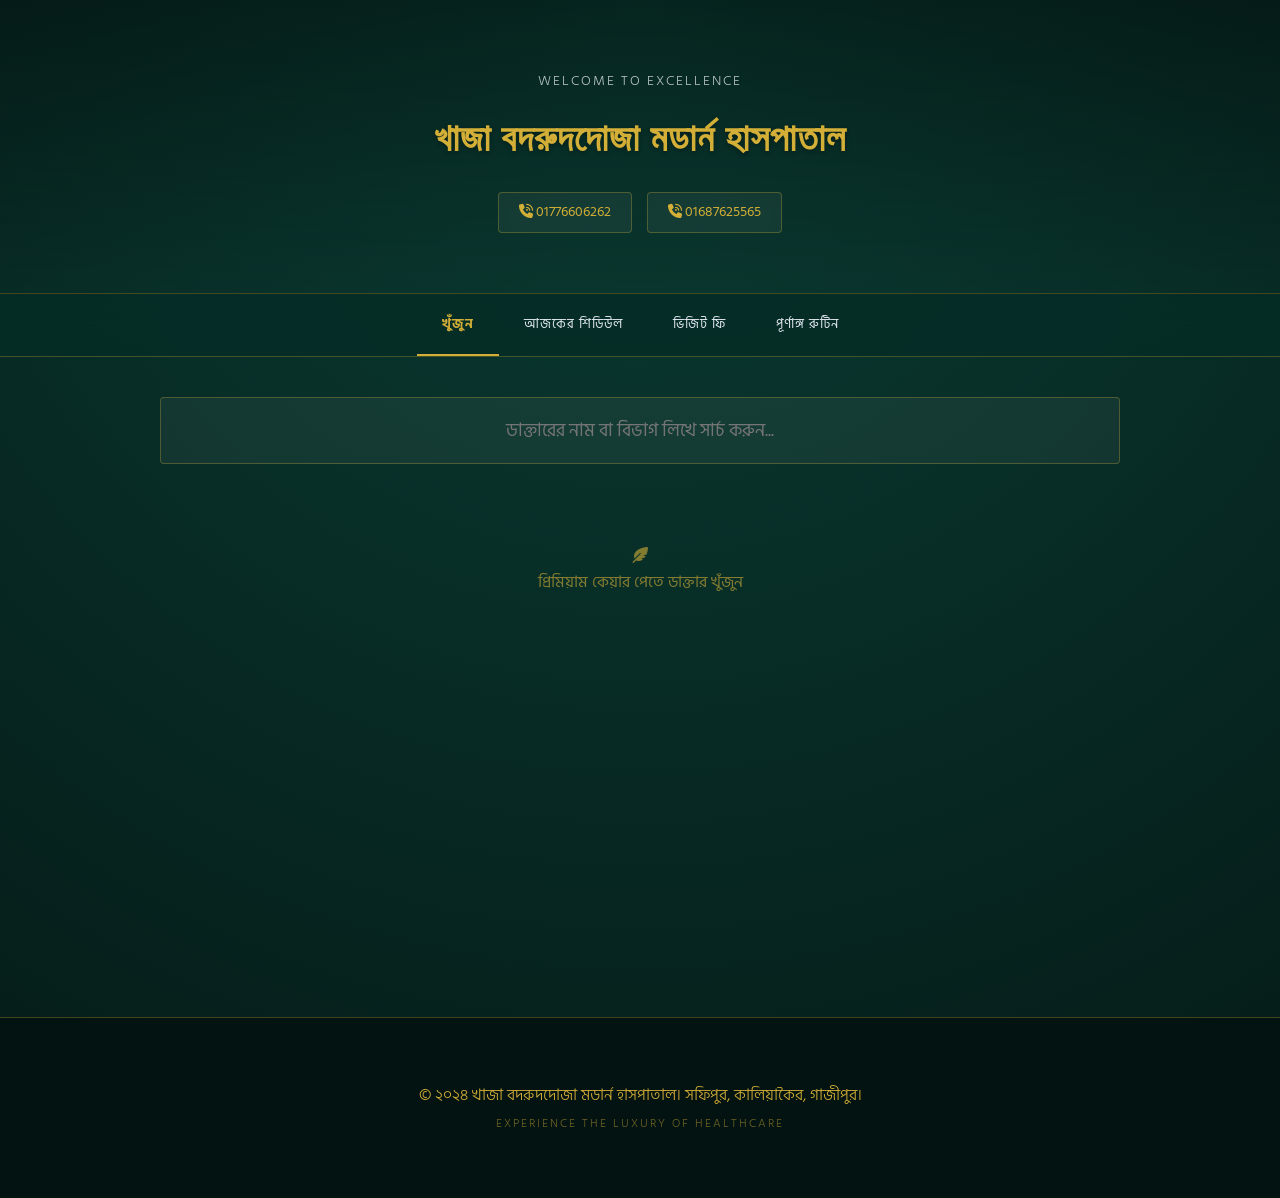
==== commit 22c5b9d7: "Add files via upload" ====
--- a/index.html
+++ b/index.html
@@ -1,359 +1,519 @@
-<!DOCTYPE html>
-<html lang="bn">
-<head>
-    <meta charset="UTF-8">
-    <meta name="viewport" content="width=device-width, initial-scale=1.0">
-    <title>খাজা বদরুদদোজা মডার্ন হাসপাতাল - ডিজিটাল শিডিউল</title>
-    <style>
-        :root { --primary: #007bff; --dark: #2c3e50; --bg: #f4f7f9; --white: #ffffff; }
-        body { font-family: 'Segoe UI', Arial, sans-serif; margin: 0; background-color: var(--bg); color: #333; }
-        
-        header { background: var(--primary); color: var(--white); padding: 25px; text-align: center; box-shadow: 0 4px 10px rgba(0,0,0,0.1); }
-        header h1 { margin: 0; font-size: 24px; }
-        
-        nav { background: var(--dark); display: flex; justify-content: center; position: sticky; top: 0; z-index: 1000; overflow-x: auto; }
-        nav a { color: var(--white); padding: 15px 20px; text-decoration: none; font-size: 13px; font-weight: bold; cursor: pointer; white-space: nowrap; }
-        nav a:hover { background: #1a252f; }
-        nav a.active-link { background: var(--primary); }
-
-        .container { max-width: 1100px; margin: 20px auto; padding: 20px; background: var(--white); border-radius: 10px; min-height: 500px; box-shadow: 0 5px 15px rgba(0,0,0,0.05); }
-        
-        section { display: none; animation: fadeIn 0.4s ease; }
-        section.active { display: block; }
-        @keyframes fadeIn { from { opacity: 0; } to { opacity: 1; } }
-
-        .filter-box { background: #eef2f7; padding: 20px; border-radius: 8px; margin-bottom: 25px; display: flex; gap: 15px; flex-wrap: wrap; border: 1px solid #ddd; }
-        select { padding: 12px; border-radius: 6px; border: 1px solid #ccc; flex: 1; min-width: 200px; font-size: 15px; }
-
-        .doctor-card { background: #fff; border: 1px solid #eee; border-left: 6px solid var(--primary); margin-bottom: 15px; padding: 18px; border-radius: 8px; position: relative; }
-        .card-top { display: flex; justify-content: space-between; align-items: flex-start; margin-bottom: 10px; }
-        .doc-name { font-size: 19px; color: #000; margin: 0; font-weight: bold; }
-        .info-badge { background: #f0f7ff; border: 1px solid #cce5ff; padding: 6px 12px; border-radius: 5px; font-size: 13px; text-align: right; line-height: 1.4; }
-
-        .spec-text { color: #d63384; font-size: 14px; font-weight: 600; display: block; margin-bottom: 10px; }
-        .schedule-list { font-size: 14px; border-top: 1px solid #f0f0f0; padding-top: 10px; }
-        .schedule-row { display: flex; justify-content: space-between; padding: 4px 0; }
-
-        table { width: 100%; border-collapse: collapse; margin-top: 10px; }
-        th, td { border: 1px solid #eee; padding: 12px; text-align: left; font-size: 14px; }
-        th { background: #f8f9fa; color: var(--primary); }
-
-        .footer { text-align: center; padding: 30px; font-size: 13px; color: #666; }
-    </style>
-</head>
-<body>
-
-<header>
-    <h1>খাজা বদরুদদোজা মডার্ন হাসপাতাল</h1>
-    <p>সফিপুর, কালিয়াকৈর, গাজীপুর | সিরিয়ালঃ ০১৭৭৬-৬০৬২৬২, ০১৬৮৭৬২৫৫৬৫</p>
-</header>
-
-<nav id="menu">
-    <a onclick="showSection('home', this)" class="active-link">হোম</a>
-    <a onclick="showSection('day-schedule', this)">ডে ভিত্তিক শিডিউল</a>
-    <a onclick="showSection('visit-fee', this)">ডাক্তার ভিজিট ফি</a>
-    <a onclick="showSection('multi-schedule', this)">ডাক্তার মাল্টি শিডিউল</a>
-</nav>
-
-<div class="container">
-    <section id="home" class="active">
-        <h2>ডিজিটাল শিডিউল সিস্টেমে স্বাগতম</h2>
-        <p>আমাদের হাসপাতালের সকল বিশেষজ্ঞ ডাক্তারদের শিডিউল এবং তথ্য এখানে পাওয়া যাবে। সঠিক বিভাগ সিলেক্ট করে আপনার কাঙ্ক্ষিত ডাক্তারকে খুঁজে নিন।</p>
-        <div style="background: #fff3cd; padding: 15px; border-radius: 5px; border: 1px solid #ffeeba;">
-            <strong>সতর্কতা:</strong> ডাক্তারদের শিডিউল বিশেষ প্রয়োজনে পরিবর্তন হতে পারে। চেম্বারে আসার আগে ফোনে নিশ্চিত হয়ে নিন।
-        </div>
-    </section>
-
-    <section id="day-schedule">
-        <h2>দিন অনুযায়ী ডাক্তারদের তালিকা</h2>
-        <div class="filter-box">
-            <select id="daySelect" onchange="filterDaySchedule()">
-                <option value="">দিন সিলেক্ট করুন</option>
-                <option value="শনিবার">শনিবার</option>
-                <option value="রবিবার">রবিবার</option>
-                <option value="সোমবার">সোমবার</option>
-                <option value="মঙ্গলবার">মঙ্গলবার</option>
-                <option value="বুধবার">বুধবার</option>
-                <option value="বৃহস্পতিবার">বৃহস্পতিবার</option>
-                <option value="শুক্রবার">শুক্রবার</option>
-            </select>
-            <select id="deptSelectDay" onchange="filterDaySchedule()">
-                <option value="">বিভাগ সিলেক্ট করুন</option>
-            </select>
-        </div>
-        <div id="dayResults"></div>
-    </section>
-
-    <section id="visit-fee">
-        <h2>বিভাগ অনুযায়ী ভিজিট ফি ও রুম নম্বর</h2>
-        <div class="filter-box">
-            <select id="deptSelectFee" onchange="filterFeesByDept()">
-                <option value="">বিভাগ সিলেক্ট করুন</option>
-            </select>
-        </div>
-        <div id="feeResultArea"></div>
-    </section>
-
-    <section id="multi-schedule">
-        <h2>ডাক্তারের সাপ্তাহিক শিডিউল</h2>
-        <div class="filter-box">
-            <select id="deptSelectMulti" onchange="updateDoctorList()">
-                <option value="">বিভাগ সিলেক্ট করুন</option>
-            </select>
-            <select id="doctorSelect" onchange="showSpecificDoctorSchedule()">
-                <option value="">আগে বিভাগ সিলেক্ট করুন</option>
-            </select>
-        </div>
-        <div id="multiResults"></div>
-    </section>
-</div>
-
-<div class="footer">
-    &copy; ২০২৪ খাজা বদরুদদোজা মডার্ন হাসপাতাল। সফিপুর, কালিয়াকৈর, গাজীপুর।
-</div>
-
-<script>
-    // আপনার লিস্টের প্রতিটি ডাক্তারকে ১০০% নিখুঁতভাবে এখানে যোগ করা হয়েছে
-    const doctors = [
-        // ১. মেডিসিন, ডায়াবেটিস, হৃদরোগ ও বক্ষব্যাধি
-        { name: "অধ্যাপক ডা. আবদুল হামিদ", dept: "মেডিসিন, ডায়াবেটিস, হৃদরোগ ও বক্ষব্যাধি", spec: "বক্ষব্যাধি ও মেডিসিন বিশেষজ্ঞ", fee1: 700, fee2: 500, schedules: [{day: "শনিবার", time: "10:00 AM - 3:00 PM", room: "145"}, {day: "বুধবার", time: "10:00 AM - 3:00 PM", room: "145"}] },
-        { name: "ডা. সাব্বির আহমেদ চৌধুরী", dept: "মেডিসিন, ডায়াবেটিস, হৃদরোগ ও বক্ষব্যাধি", spec: "ডায়াবেটিস, উচ্চ রক্তচাপ ও মেডিসিন বিশেষজ্ঞ", fee1: 500, fee2: 300, schedules: [{day: "শনিবার", time: "10:00 AM - 8:00 PM", room: "155"}, {day: "সোমবার", time: "10:00 AM - 8:00 PM", room: "155"}] },
-        { name: "ডাঃ মোঃ ফারুক রহমান মজুমদার", dept: "মেডিসিন, ডায়াবেটিস, হৃদরোগ ও বক্ষব্যাধি", spec: "হৃদরোগ, মেডিসিন ও বাতজ্বর বিশেষজ্ঞ", fee1: 600, fee2: 0, schedules: [{day: "শনিবার", time: "10:00 AM - 6:00 PM", room: "160"}] },
-        { name: "ডা. সৈয়দ রেজওয়ান কবির", dept: "মেডিসিন, ডায়াবেটিস, হৃদরোগ ও বক্ষব্যাধি", spec: "হৃদরোগ, মেডিসিন ও বাতজ্বর বিশেষজ্ঞ", fee1: 700, fee2: 0, schedules: [{day: "শনিবার", time: "3:00 PM - 9:00 PM", room: "116"}, {day: "শুক্রবার", time: "10:00 AM - 8:00 PM", room: "116"}] },
-        { name: "ডা. মোঃ আসিফুর রহমান আসিফ", dept: "মেডিসিন, ডায়াবেটিস, হৃদরোগ ও বক্ষব্যাধি", spec: "মেডিসিন, হৃদরোগ, বক্ষব্যাধি, কিডনি ও লিভার রোগ অভিজ্ঞ", fee1:500,fee2: 0, schedules: [{day: "শনিবার", time: "4:00 PM - 8:00 PM", room: "145"}, {day: "বুধবার", time: "4:00 PM - 8:00 PM", room: "145"}, {day: "বৃহস্পতিবার", time: "4:00 PM - 8:00 PM", room: "145"}] },
-        { name: "সহকারী অধ্যাপক ডাঃ মোঃ সাইয়েদুল আশিক", dept: "মেডিসিন, ডায়াবেটিস, হৃদরোগ ও বক্ষব্যাধি", spec: "লিভার, গ্যাস্ট্রোএন্টারোজি ও মেডিসিন বিশেষজ্ঞ", fee1:600, fee2: 0, schedules: [{day: "শনিবার", time: "3:30 PM - 8:00 PM", room: "117"}, {day: "মঙ্গলবার", time: "3:30 PM - 8:00 PM", room: "117"}, {day: "বুধবার", time: "4:00 PM - 8:00 PM", room: "117"}] },
-        { name: "ডা. মোঃ ইমাদুল ইসলাম (মিঠু)", dept: "মেডিসিন, ডায়াবেটিস, হৃদরোগ ও বক্ষব্যাধি", spec: "মেডিসিন ও ডায়াবেটিস বিশেষজ্ঞ", fee1: 500, fee2: 0, schedules: [{day: "রবিবার", time: "10:00 AM - 3:00 PM", room: "117"}, {day: "বুধবার", time: "10:00 AM - 3:00 PM", room: "117"}] },
-        { name: "প্রফেসর ডা. আবুল হাসনাত মোঃ জাফর", dept: "মেডিসিন, ডায়াবেটিস, হৃদরোগ ও বক্ষব্যাধি", spec: "হৃদরোগ, মেডিসিন, বাতজ্বর ও উচ্চরক্তচাপ বিশেষজ্ঞ", fee1:800, fee2: 0, schedules: [{day: "রবিবার", time: "10:00 AM - 2:00 PM", room: "145"}, {day: "মঙ্গলবার", time: "10:00 AM - 2:00 PM", room: "145"}] },
-        { name: "ডা. মোঃ শোয়েব মাহমুদ চৌধুরী", dept: "মেডিসিন, ডায়াবেটিস, হৃদরোগ ও বক্ষব্যাধি", spec: "মেডিসিন, গ্যাস্ট্রোএন্টারোলজী ও ডায়াবেটিস বিশেষজ্ঞ", fee1: 500, fee2: 0, schedules: [{day: "রবিবার", time: "10:00 AM - 3:00 PM", room: "121"}] },
-        { name: "অধ্যাপক ডা. মোঃ মুইদুল হক", dept: "মেডিসিন, ডায়াবেটিস, হৃদরোগ ও বক্ষব্যাধি", spec: "মেডিসিন, বক্ষব্যাধি ও হৃদরোগ বিশেষজ্ঞ", fee1: 800, fee2: 0, schedules: [{day: "রবিবার", time: "4:00 PM - 8:00 PM", room: "116"}] },
-        { name: "সহকারী অধ্যাপক ডাঃ মোঃ কায়সারুল ইসলাম", dept: "মেডিসিন, ডায়াবেটিস, হৃদরোগ ও বক্ষব্যাধি", spec: "মেডিসিন, ডায়াবেটিস ও হৃদরোগ বিশেষজ্ঞ", fee1:600, fee2: 0, schedules: [{day: "রবিবার", time: "5:00 PM - 8:00 PM", room: "117"}, {day: "মঙ্গলবার", time: "5:00 PM - 8:00 PM", room: "117"}, {day: "বৃহস্পতিবার", time: "4:00 PM - 8:00 PM", room: "117"}, {day: "শুক্রবার", time: "10:00 AM - 6:00 PM", room: "117"}] },
-        { name: "সহকারী অধ্যাপক ডাঃ মোঃ আজহারুল ইসলাম", dept: "মেডিসিন, ডায়াবেটিস, হৃদরোগ ও বক্ষব্যাধি", spec: "মেডিসিন ও হৃদরোগ বিশেষজ্ঞ", fee1:700, fee2: 0, schedules: [{day: "রবিবার", time: "4:00 PM - 8:00 PM", room: "145"}] },
-        { name: "ডা. সুলতান মাহমুদ", dept: "মেডিসিন, ডায়াবেটিস, হৃদরোগ ও বক্ষব্যাধি", spec: "মেডিসিন, নিউরো মেডিসিন ও ডায়াবেটিস বিশেষজ্ঞ", fee1:500, fee2: 0, schedules: [{day: "রবিবার", time: "5:00 PM - 8:00 PM", room: "115"}, {day: "মঙ্গলবার", time: "5:00 PM - 8:00 PM", room: "115"}, {day: "বৃহস্পতিবার", time: "5:00 PM - 9:00 PM", room: "115"}] },
-        { name: "ডা. প্রফুল্ল চন্দ্র নাথ তালুকদার", dept: "মেডিসিন, ডায়াবেটিস, হৃদরোগ ও বক্ষব্যাধি", spec: "মেডিসিন, হৃদরোগ ও বক্ষব্যাধি বিশেষজ্ঞ", fee1:600, fee2: 0, schedules: [{day: "সোমবার", time: "10:00 AM - 3:00 PM", room: "117"}, {day: "মঙ্গলবার", time: "10:00 AM - 3:00 PM", room: "117"}] },
-        { name: "সহযোগী অধ্যাপক ডা. এ.কে এম তারিকুল হাসান", dept: "মেডিসিন, ডায়াবেটিস, হৃদরোগ ও বক্ষব্যাধি", spec: "কিডনী, মেডিসিন, ডায়াবেটিস ও উচ্চ রক্তচাপ বিশেষজ্ঞ", fee1:800, fee2: 0, schedules: [{day: "সোমবার", time: "9:00 AM - 2:00 PM", room: "120"}, {day: "শুক্রবার", time: "4:00 PM - 8:00 PM", room: "120"}] },
-        { name: "ডা. নাজমুন্নাহার সাথী", dept: "মেডিসিন, ডায়াবেটিস, হৃদরোগ ও বক্ষব্যাধি", spec: "মেডিসিন, ডায়াবেটিস ও হরমোন অভিজ্ঞ", fee1:500, fee2: 0, schedules: [{day: "সোমবার", time: "10:00 AM - 8:00 PM", room: "154"}, {day: "বুধবার", time: "10:00 AM - 7:00 PM", room: "154"}] },
-        { name: "অধ্যাপক ডা. সোলায়মান হোসেন", dept: "মেডিসিন, ডায়াবেটিস, হৃদরোগ ও বক্ষব্যাধি", spec: "হৃদরোগ, বাতজ্বর ও মেডিসিন বিশেষজ্ঞ", fee1:700, fee2: 0, schedules: [{day: "সোমবার", time: "4:00 PM - 8:00 PM", room: "117"}] },
-        { name: "ডা. মোঃ শাহজাদা তাবরেজ", dept: "মেডিসিন, ডায়াবেটিস, হৃদরোগ ও বক্ষব্যাধি", spec: "বক্ষব্যাধি মেডিসিন বিশেষজ্ঞ", fee1:700, fee2: 0, schedules: [{day: "সোমবার", time: "4:00 PM - 8:00 PM", room: "147"}] },
-        { name: "সহকারী অধ্যাপক ডাঃ বিশ্বজিৎ কুমার বিশ্বাস", dept: "মেডিসিন, ডায়াবেটিস, হৃদরোগ ও বক্ষব্যাধি", spec: "বক্ষব্যাধি ও মেডিসিন বিশেষজ্ঞ", fee1:700, fee2: 0, schedules: [{day: "মঙ্গলবার", time: "3:30 PM - 7:00 PM", room: "149"}, {day: "শুক্রবার", time: "10:00 AM - 3:00 PM", room: "149"}] },
-        { name: "ডা. মোসাঃ হুরে জান্নাত", dept: "মেডিসিন, ডায়াবেটিস, হৃদরোগ ও বক্ষব্যাধি", spec: "কিডনি রোগ, ডায়াবেটিস, হাইপারটেনশন ও মেডিসিন বিশেষজ্ঞ", fee1:600, fee2: 0, schedules: [{day: "মঙ্গলবার", time: "4:00 PM - 8:00 PM", room: "155"}] },
-        { name: "সহকারী অধ্যাপক ডা. মোঃ বদিউজ্জামান (সজীব)", dept: "মেডিসিন, ডায়াবেটিস, হৃদরোগ ও বক্ষব্যাধি", spec: "মেডিসিন, হৃদরোগ ও বাত জ্বর বিশেষজ্ঞ", fee1:600, fee2: 0, schedules: [{day: "মঙ্গলবার", time: "4:00 PM - 8:00 PM", room: "116"}, {day: "শুক্রবার", time: "4:00 PM - 8:00 PM", room: "116"}] },
-        { name: "সহকারী অধ্যাপক ডা. এনামুল কবির খান", dept: "মেডিসিন, ডায়াবেটিস, হৃদরোগ ও বক্ষব্যাধি", spec: "হৃদরোগ, মেডিসিন, ডায়াবেটিস, বাতজ্বর বিশেষজ্ঞ", fee1:700, fee2: 0, schedules: [{day: "বুধবার", time: "5:00 PM - 8:00 PM", room: "116"}] },
-        { name: "ডা. মোঃ মাহবুব ইসলাম", dept: "মেডিসিন, ডায়াবেটিস, হৃদরোগ ও বক্ষব্যাধি", spec: "বক্ষব্যাধি ও মেডিসিন বিশেষজ্ঞ", fee1:700, fee2: 0, schedules: [{day: "বুধবার", time: "4:00 PM - 8:00 PM", room: "151"}, {day: "শুক্রবার", time: "4:00 PM - 8:00 PM", room: "151"}] },
-        { name: "ডা. মোঃ নাজমুল আলম", dept: "মেডিসিন, ডায়াবেটিস, হৃদরোগ ও বক্ষব্যাধি", spec: "হৃদরোগ, মেডিসিন, বাতজ্বর ও উচ্চ রক্তচাপ বিশেষজ্ঞ", fee1:600, fee2: 0, schedules: [{day: "বুধবার", time: "4:00 PM - 8:00 PM", room: "146"}] },
-        { name: "অধ্যাপক ডা. মোঃ আব্দুর রহিম", dept: "মেডিসিন, ডায়াবেটিস, হৃদরোগ ও বক্ষব্যাধি", spec: "মেডিসিন বিশেষজ্ঞ", fee1:1000, fee2: 0, schedules: [{day: "বৃহস্পতিবার", time: "10:00 AM - 3:00 PM", room: "116"}] },
-        { name: "ডা. মোঃ রাকিব-উল-হাসান (BSMMU)", dept: "মেডিসিন, ডায়াবেটিস, হৃদরোগ ও বক্ষব্যাধি", spec: "বাত-ব্যথা, ডায়াবেটিস, মেডিসিন, অটো ইমিউনো বিশেষজ্ঞ", fee1:700, fee2: 0, schedules: [{day: "বৃহস্পতিবার", time: "4:00 PM - 8:00 PM", room: "146"}] },
-        { name: "সহযোগী অধ্যাপক ডা. এফ.আর. আল-মাহমুদ", dept: "মেডিসিন, ডায়াবেটিস, হৃদরোগ ও বক্ষব্যাধি", spec: "মেডিসিন, বাত ব্যথা ও প্যারালাইসিস বিশেষজ্ঞ", fee1:600, fee2: 0, schedules: [{day: "শুক্রবার", time: "3:00 PM - 8:00 PM", room: "160"}] },
-
-        // ২. গাইনী ও প্রসূতি বিদ্যা
-        { name: "ডা. জাহিদাতুন নিসা", dept: "গাইনী ও প্রসূতি বিদ্যা", spec: "গাইনী বিশেষজ্ঞ ও সার্জন", fee1:600, fee2: 0, schedules: [{day: "শনিবার", time: "10:00 AM - 8:00 PM", room: "119"}] },
-        { name: "ডা. নারগীছ আক্তার", dept: "গাইনী ও প্রসূতি বিদ্যা", spec: "স্ত্রীরোগ ও প্রসূতীবিদ্যা বিশেষজ্ঞ ও সার্জন", fee1:600, fee2: 0, schedules: [{day: "শনিবার", time: "10:00 AM - 2:00 PM", room: "121"}, {day: "রবিবার", time: "10:00 AM - 2:00 PM", room: "121"}, {day: "সোমবার", time: "10:00 AM - 2:00 PM", room: "121"}, {day: "মঙ্গলবার", time: "10:00 AM - 2:00 PM", room: "121"}, {day: "বুধবার", time: "10:00 AM - 2:00 PM", room: "121"}, {day: "শুক্রবার", time: "10:00 AM - 2:00 PM", room: "121"}] },
-        { name: "ডা. শরমিন আক্তার", dept: "গাইনী ও প্রসূতি বিদ্যা", spec: "স্ত্রী ও প্রসূতি বিদ্যা বিশেষজ্ঞ ও সার্জন", fee1:700, fee2: 0, schedules: [{day: "শনিবার", time: "5:00 PM - 9:00 PM", room: "159"}] },
-        { name: "ডা. অন্তরা পাল", dept: "গাইনী ও প্রসূতি বিদ্যা", spec: "গাইনী, প্রসূতি ও গাইনী ক্যান্সার বিশেষজ্ঞ ও সার্জন", fee1:600, fee2: 0, schedules: [{day: "শনিবার", time: "4:00 PM - 8:00 PM", room: "146"}, {day: "বুধবার", time: "4:00 PM - 8:00 PM", room: "146"}] },
-        { name: "ডা. মাহমুদা খাতুন", dept: "গাইনী ও প্রসূতি বিদ্যা", spec: "গাইনী বিশেষজ্ঞ ও সার্জন", fee1: 600, fee2: 400, schedules: [{day: "রবিবার", time: "10:00 AM - 3:00 PM", room: "119"}, {day: "সোমবার", time: "10:00 AM - 8:00 PM", room: "119"}, {day: "মঙ্গলবার", time: "10:00 AM - 3:00 PM", room: "119"}, {day: "বুধবার", time: "10:00 AM - 3:00 PM", room: "119"}, {day: "বৃহস্পতিবার", time: "10:00 AM - 8:00 PM", room: "119"}, {day: "শুক্রবার", time: "10:00 AM - 8:00 PM", room: "119"}] },
-        { name: "ডা. রুমা আক্তার", dept: "গাইনী ও প্রসূতি বিদ্যা", spec: "গাইনী রোগ ও সনোলজিস্ট", fee1: 0, fee2: 0, schedules: [{day: "রবিবার", time: "10:00 AM - 8:00 PM", room: "106"}, {day: "সোমবার", time: "10:00 AM - 1:00 PM", room: "106"}, {day: "মঙ্গলবার", time: "10:00 AM - 1:00 PM", room: "106"}, {day: "বুধবার", time: "10:00 AM - 1:00 PM", room: "106"}, {day: "শুক্রবার", time: "10:00 AM - 8:00 PM", room: "106"}] },
-        { name: "সহযোগী অধ্যাপক ডা. আয়শা সিদ্দিকা", dept: "গাইনী ও প্রসূতি বিদ্যা", spec: "গাইনী বিশেষজ্ঞ ও সার্জন", fee1:800, fee2: 0, schedules: [{day: "রবিবার", time: "4:00 PM - 8:00 PM", room: "119"}, {day: "বুধবার", time: "4:00 PM - 8:00 PM", room: "119"}, {day: "শুক্রবার", time: "10:00 AM - 8:00 PM", room: "119"}] },
-        { name: "ডা. নাছিমা বেগম", dept: "গাইনী ও প্রসূতি বিদ্যা", spec: "গাইনী বিশেষজ্ঞ ও সার্জন", fee1: 0, fee2:600, schedules: [{day: "রবিবার", time: "4:00 PM - 8:00 PM", room: "159"}] },
-        { name: "সহকারী অধ্যাপক ডা. মাহামুদা ইয়াসমিন", dept: "গাইনী ও প্রসূতি বিদ্যা", spec: "প্রজনন এন্ডোক্রিনোলজি এবং বন্ধ্যাত্ব বিশেষজ্ঞ", fee1:700, fee2: 0, schedules: [{day: "সোমবার", time: "4:00 PM - 8:00 PM", room: "148"}] },
-        { name: "ডা: তানিয়া আক্তার বিথী", dept: "গাইনী ও প্রসূতি বিদ্যা", spec: "গাইনী বিশেষজ্ঞ", fee1:500, fee2: 0, schedules: [{day: "সোমবার", time: "4:00 PM - 8:00 PM", room: "159"}] },
-        { name: "ডা. লুবনা খানম", dept: "গাইনী ও প্রসূতি বিদ্যা", spec: "স্ত্রী ও প্রসূতি রোগ বিশেষজ্ঞ ও সার্জন", fee1:600, fee2: 0, schedules: [{day: "মঙ্গলবার", time: "4:00 PM - 8:00 PM", room: "119"}, {day: "বৃহস্পতিবার", time: "4:00 PM - 8:00 PM", room: "119"}] },
-        { name: "ডা: নিপা কর্মকার", dept: "গাইনী ও প্রসূতি বিদ্যা", spec: "স্ত্রীরোগ ও প্রসূতীবিদ্যা বিশেষজ্ঞ ও সার্জন", fee1:600, fee2: 0, schedules: [{day: "মঙ্গলবার", time: "4:00 PM - 8:00 PM", room: "159"}] },
-        { name: "ডা. সাথী আক্তার", dept: "গাইনী ও প্রসূতি বিদ্যা", spec: "গাইনী রোগ ও সনোলজিস্ট", fee1: 0, fee2: 0, schedules: [{day: "বুধবার", time: "4:00 PM - 8:00 PM", room: "103"}] },
-        { name: "ডা. নিগার সুলতানা", dept: "গাইনী ও প্রসূতি বিদ্যা", spec: "গাইনী ও প্রসূতি রোগ বিশেষজ্ঞ ও সার্জন", fee1:700, fee2: 0, schedules: [{day: "শুক্রবার", time: "10:00 AM - 8:00 PM", room: "159"}] },
-
-        // ৩. নবজাতক ও শিশুরোগ
-        { name: "অধ্যাপক ডা. আশিষ কুমার ঘোষ", dept: "নবজাতক ও শিশুরোগ", spec: "নবজাতক, শিশু ও রক্তরোগ বিশেষজ্ঞ", fee1: 600, fee2: 400, schedules: [{day: "শনিবার", time: "10:00 AM - 2:00 PM", room: "146"}, {day: "সোমবার", time: "10:00 AM - 2:00 PM", room: "146"}, {day: "বুধবার", time: "10:00 AM - 2:00 PM", room: "146"}] },
-        { name: "ডাঃ খালেদা আক্তার হ্যাপি", dept: "নবজাতক ও শিশুরোগ", spec: "নবজাতক ও শিশুরোগ বিশেষজ্ঞ", fee1: 400, fee2: 300, schedules: [{day: "শনিবার", time: "10:00 AM - 8:00 PM", room: "115"}, {day: "রবিবার", time: "10:00 AM - 1:00 PM", room: "115"}, {day: "সোমবার", time: "10:00 AM - 1:00 PM", room: "115"}, {day: "বুধবার", time: "10:00 AM - 8:00 PM", room: "115"}] },
-        { name: "অধ্যাপক ডা. শিশির রঞ্জন দাস", dept: "নবজাতক ও শিশুরোগ", spec: "নবজাতক ও শিশু বিশেষজ্ঞ", fee1: 1000, fee2: 700, schedules: [{day: "শনিবার", time: "6:00 PM - 9:00 PM", room: "115"}, {day: "সোমবার", time: "6:00 PM - 9:00 PM", room: "115"}, {day: "বুধবার", time: "6:00 PM - 9:00 PM", room: "115"}, {day: "শুক্রবার", time: "3:00 PM - 9:00 PM", room: "115"}] },
-        { name: "ডা. সাব্বির আহমেদ ভূঁইয়া", dept: "নবজাতক ও শিশুরোগ", spec: "নবজাতক, শিশু ও কিশোর বিশেষজ্ঞ", fee1: 600, fee2: 400, schedules: [{day: "শনিবার", time: "4:00 PM - 8:00 PM", room: "158"}, {day: "সোমবার", time: "4:00 PM - 8:00 PM", room: "158"}, {day: "মঙ্গলবার", time: "4:00 PM - 8:00 PM", room: "158"}, {day: "বুধবার", time: "4:00 PM - 8:00 PM", room: "158"}, {day: "বৃহস্পতিবার", time: "4:00 PM - 8:00 PM", room: "158"}, {day: "শুক্রবার", time: "4:00 PM - 8:00 PM", room: "158"}] },
-        { name: "ডা. ফারজানা আক্তার দিতি", dept: "নবজাতক ও শিশুরোগ", spec: "শিশুরোগ বিশেষজ্ঞ", fee1: 500, fee2: 300, schedules: [{day: "রবিবার", time: "4:00 PM - 8:00 PM", room: "-2"}, {day: "সোমবার", time: "4:00 PM - 8:00 PM", room: "156"}, {day: "মঙ্গলবার", time: "10:00 AM - 1:00 PM", room: "156"}, {day: "বৃহস্পতিবার", time: "10:00 AM - 8:00 PM", room: "156"}, {day: "শুক্রবার", time: "10:00 AM - 1:00 PM", room: "156"}] },
-        { name: "ডা. মোঃ রাসেল ভূঁইয়া", dept: "নবজাতক ও শিশুরোগ", spec: "নবজাতক, শিশু ও কিশোর রোগ বিশেষজ্ঞ", fee1: 500, fee2: 300, schedules: [{day: "রবিবার", time: "4:00 PM - 8:00 PM", room: "155"}, {day: "বুধবার", time: "4:00 PM - 8:00 PM", room: "155"}] },
-        { name: "ডা. মোহাম্মদ আবু হাসনাত", dept: "নবজাতক ও শিশুরোগ", spec: "শিশুরোগ বিশেষজ্ঞ", fee1: 500, fee2: 300, schedules: [{day: "মঙ্গলবার", time: "4:00 PM - 8:00 PM", room: "158"}, {day: "শুক্রবার", time: "10:00 AM - 2:00 PM", room: "158"}] },
-
-        // ৪. অর্থোপেডিক (হাড়-জোড়া ও ট্রমা)
-        { name: "ডা. মোঃ শরিফুল ইসলাম রুদ্র", dept: " অর্থোপেডিক (হাড়-জোড়া ও ট্রমা)", spec: "অর্থোপেডিক ও ট্রমা বিশেষজ্ঞ", fee1:500, fee2: 0, schedules: [{day: "শনিবার", time: "10:00 AM - 8:00 PM", room: "147"}, {day: "বুধবার", time: "10:00 AM - 8:00 PM", room: "147"}] },
-        { name: "ডা. মাহমুদুর রহমান", dept: " অর্থোপেডিক (হাড়-জোড়া ও ট্রমা)", spec: "অর্থোপেডিক বিশেষজ্ঞ ও সার্জন", fee1:600, fee2: 0, schedules: [{day: "শনিবার", time: "4:00 PM - 8:00 PM", room: "148"}, {day: "মঙ্গলবার", time: "4:00 PM - 8:00 PM", room: "148"}, {day: "বৃহস্পতিবার", time: "4:00 PM - 8:00 PM", room: "148"}] },
-        { name: "ডা. মোঃ জাহাঙ্গীর আলম", dept: " অর্থোপেডিক (হাড়-জোড়া ও ট্রমা)", spec: "অর্থোপেডিক্স, স্পাইন এন্ড ট্রমা বিশেষজ্ঞ সার্জন", fee1:600, fee2: 0, schedules: [{day: "শনিবার", time: "3:00 PM - 8:00 PM", room: "118"}, {day: "শুক্রবার", time: "10:00 AM - 7:00 PM", room: "118"}] },
-        { name: "ডা. মোফাজ্জলুল হক", dept: " অর্থোপেডিক (হাড়-জোড়া ও ট্রমা)", spec: "অর্থোপেডিক ও ট্রমা সার্জন", fee1:500, fee2: 0, schedules: [{day: "রবিবার", time: "10:00 AM - 1:00 PM", room: "118"}] },
-        { name: "অধ্যাপক ডা. শাহ্ মোঃ ফয়সাল", dept: " অর্থোপেডিক (হাড়-জোড়া ও ট্রমা)", spec: "অর্থোপেডিক বিশেষজ্ঞ ও সার্জন", fee1:700, fee2: 0, schedules: [{day: "রবিবার", time: "5:00 PM - 9:00 PM", room: "157"}, {day: "সোমবার", time: "5:00 PM - 9:00 PM", room: "157"}, {day: "বুধবার", time: "5:00 PM - 9:00 PM", room: "157"}] },
-        { name: "ডা. আশিক আহমেদ", dept: " অর্থোপেডিক (হাড়-জোড়া ও ট্রমা)", spec: "অর্থোপেডিক, ট্রমা, স্পাইন এন্ড স্পোর্টস ইঞ্জুরি বিশেষজ্ঞ ও সার্জন", fee1:600, fee2: 0, schedules: [{day: "রবিবার", time: "3:00 PM - 8:00 PM", room: "146"}] },
-        { name: "সহকারী অধ্যাপক ডা. এম.এম. আব্দুল্লাহ আল মামুন", dept: " অর্থোপেডিক (হাড়-জোড়া ও ট্রমা)", spec: "অর্থোপেডিক সার্জারী বিশেষজ্ঞ ও ট্রমা সার্জন", fee1:600, fee2: 0, schedules: [{day: "রবিবার", time: "4:00 PM - 8:00 PM", room: "118"}] },
-        { name: "ডা. সুরজিৎ সাহা", dept: " অর্থোপেডিক (হাড়-জোড়া ও ট্রমা)", spec: "হাড় জোড়া, হাড় ভাঙ্গা, বাত ব্যথা রোগ বিশেষজ্ঞ ও সার্জন", fee1:500, fee2: 0, schedules: [{day: "সোমবার", time: "10:00 AM - 2:00 PM", room: "118"}, {day: "বুধবার", time: "10:00 AM - 2:00 PM", room: "118"}, {day: "বৃহস্পতিবার", time: "10:00 AM - 2:00 PM", room: "118"}] },
-        { name: "ডা. মোঃ নাজমুল হাসান", dept: " অর্থোপেডিক (হাড়-জোড়া ও ট্রমা)", spec: "অর্থোপেডিক ও ট্রমা বিশেষজ্ঞ", fee1:500, fee2: 0, schedules: [{day: "সোমবার", time: "4:00 PM - 9:00 PM", room: "114"}, {day: "শুক্রবার", time: "10:00 AM - 8:00 PM", room: "114"}] },
-        { name: "ডা. মোঃ আমান উল্লাহ কবির (মিলটন)", dept: " অর্থোপেডিক (হাড়-জোড়া ও ট্রমা)", spec: "হাড় জোড়া, বাত ব্যথা, মেরুদন্ড ও আঘাত জনিত রোগ বিশেষজ্ঞ ও সার্জন", fee1:600, fee2: 0, schedules: [{day: "সোমবার", time: "4:00 PM - 8:00 PM", room: "145"}, {day: "বৃহস্পতিবার", time: "4:00 PM - 8:00 PM", room: "145"}, {day: "শুক্রবার", time: "2:00 PM - 8:00 PM", room: "145"}] },
-        { name: "ডা. মো. জাহিদ হাসান সিদ্দিক", dept: " অর্থোপেডিক (হাড়-জোড়া ও ট্রমা)", spec: "অর্থোপেডিক ও ট্রমা সার্জন", fee1:600, fee2: 0, schedules: [{day: "সোমবার", time: "4:00 PM - 8:00 PM", room: "118"}] },
-        { name: "ডা. এস.এম. মশিউর রহমান", dept: " অর্থোপেডিক (হাড়-জোড়া ও ট্রমা)", spec: "বাত ব্যথা, হাড় ভাঙ্গা, জয়েন্ট রিপলেসমেন্ট বিশেষজ্ঞ ও সার্জন", fee1:600, fee2: 0, schedules: [{day: "মঙ্গলবার", time: "4:00 PM - 8:00 PM", room: "118"}, {day: "বুধবার", time: "4:00 PM - 8:00 PM", room: "118"}] },
-        { name: "সহযোগী অধ্যাপক ডা. মোঃ মাসুদ রানা", dept: " অর্থোপেডিক (হাড়-জোড়া ও ট্রমা)", spec: "অর্থোপেডিক্স ও ট্রমা সার্জন", fee1:700, fee2: 0, schedules: [{day: "মঙ্গলবার", time: "3:00 PM - 7:00 PM", room: "157"}] },
-        { name: "অধ্যাপক ডা. সৈয়দ সহিদুল ইসলাম", dept: " অর্থোপেডিক (হাড়-জোড়া ও ট্রমা)", spec: "অর্থোপেডিক্স, ট্রমা ও স্পাইন সার্জারি", fee1:1000, fee2: 0, schedules: [{day: "বুধবার", time: "4:00 PM - 8:00 PM", room: "148"}] },
-
-        // ৫. চর্ম ও যৌন রোগ
-        { name: "ডা. মো: মোস্তাফিজুর রহমান", dept: "চর্ম ও যৌন রোগ", spec: "কনসালটেন্ট ডার্মাটোলজিস্ট", fee1: 500, fee2: 300, schedules: [{day: "শনিবার", time: "10:00 AM - 2:00 PM", room: "116"}, {day: "মঙ্গলবার", time: "10:00 AM - 2:00 PM", room: "116"}] },
-        { name: "ডা. অর্পন কুমার বসাক", dept: "চর্ম ও যৌন রোগ", spec: "চর্ম, যৌন ও এলার্জি রোগ বিশেষজ্ঞ", fee1: 700, fee2: 500, schedules: [{day: "শনিবার", time: "4:00 PM - 7:00 PM", room: "121"}] },
-        { name: "সহযোগী অধ্যাপক ডা. তানিয়া হক", dept: "চর্ম ও যৌন রোগ", spec: "চর্ম, যৌন ও এলার্জী রোগ বিশেষজ্ঞ", fee1: 700, fee2: 500, schedules: [{day: "শনিবার", time: "3:00 PM - 6:00 PM", room: "160"}, {day: "সোমবার", time: "4:00 PM - 7:00 PM", room: "160"}, {day: "বুধবার", time: "4:00 PM - 7:00 PM", room: "160"}] },
-        { name: "অধ্যাপক ডা. মোঃ আরিফ চৌধুরী", dept: "চর্ম ও যৌন রোগ", spec: "চর্ম, যৌন, সেক্স ও এলার্জি রোগ বিশেষজ্ঞ ও কসমেটিক্স সার্জন", fee1: 1000, fee2: 700, schedules: [{day: "রবিবার", time: "4:00 PM - 7:00 PM", room: "160"}, {day: "মঙ্গলবার", time: "4:00 PM - 7:00 PM", room: "160"}, {day: "শুক্রবার", time: "10:00 AM - 7:00 PM", room: "160"}] },
-        { name: "ডা. তাহমিদা সারমিন", dept: "চর্ম ও যৌন রোগ", spec: "চর্ম, যৌন, এলার্জি, শিশুচর্ম ও কুষ্ঠরোগ বিশেষজ্ঞ", fee1: 700, fee2: 500, schedules: [{day: "রবিবার", time: "4:00 PM - 8:00 PM", room: "147"}, {day: "মঙ্গলবার", time: "4:00 PM - 8:00 PM", room: "147"}] },
-        { name: "ডা. মোঃ রাকিবুল হাসান", dept: "চর্ম ও যৌন রোগ", spec: "চর্ম, যৌন ও এলার্জি রোগ বিশেষজ্ঞ", fee1: 500, fee2: 300, schedules: [{day: "সোমবার", time: "4:00 PM - 7:00 PM", room: "121"}, {day: "বৃহস্পতিবার", time: "4:30 PM - 7:00 PM", room: "121"}] },
-        { name: "ডা. কাজী ইমরান হাসান", dept: "চর্ম ও যৌন রোগ", spec: "চর্ম, যৌন, টাক ও এলার্জি রোগ বিশেষজ্ঞ এবং ডার্মাটোসার্জন", fee1: 700, fee2: 500, schedules: [{day: "বুধবার", time: "5:00 PM - 7:00 PM", room: "160"}] },
-        { name: "ডা. ফাতিমা ওয়াহিদা", dept: "চর্ম ও যৌন রোগ", spec: "চর্ম, যৌন ও এলার্জি বিশেষজ্ঞ", fee1: 700, fee2: 500, schedules: [{day: "শুক্রবার", time: "10:00 AM - 5:00 PM", room: "155"}] },
-        { name: "সহকারী অধ্যাপক ডা. সোহেল মীর্জা", dept: "চর্ম ও যৌন রোগ", spec: "চর্ম, এলার্জি, সেক্স ও যৌন রোগে বিশেষজ্ঞ", fee1: 800, fee2: 500, schedules: [{day: "শুক্রবার", time: "4:00 PM - 8:00 PM", room: "156"}] },
-
-        // ৬. সার্জারি, ইউরোলজি ও কিডনি
-        { name: "ডা. হুমায়ূন কবির কল্লোল", dept: "সার্জারি, ইউরোলজি ও কিডনি", spec: "জেনারেল, ল্যাপারোস্কপিক সার্জন ও ইউরোলজিস্ট", fee1: 0, fee2: 0, schedules: [{day: "শনিবার", time: "6:00 PM - 9:00 PM", room: "144"}, {day: "মঙ্গলবার", time: "6:00 PM - 9:00 PM", room: "144"}, {day: "বৃহস্পতিবার", time: "6:00 PM - 9:00 PM", room: "144"}] },
-        { name: "ডা. আহমেদ কবির চৌধুরী", dept: "সার্জারি, ইউরোলজি ও কিডনি", spec: "জেনারেল, ল্যাপারোস্কপি, কোলোরেক্টাল এন্ড ব্রেস্ট সার্জন", fee1: 0, fee2: 0, schedules: [{day: "রবিবার", time: "4:00 PM - 8:00 PM", room: "121"}] },
-        { name: "ডা. জুলকার নঈমূল ইসলাম (সোহেল)", dept: "সার্জারি, ইউরোলজি ও কিডনি", spec: "কিডনী, মূত্রনালী, প্রোষ্টেট রোগ বিশেষজ্ঞ ও সার্জন", fee1: 0, fee2: 0, schedules: [{day: "রবিবার", time: "4:00 PM - 8:00 PM", room: "144"}] },
-        { name: "সহযোগী অধ্যাপক ডা. মোঃ সুমন রহমান", dept: "সার্জারি, ইউরোলজি ও কিডনি", spec: "জেনারেল ও ল্যাপারোস্কপিক সার্জন", fee1: 0, fee2: 0, schedules: [{day: "সোমবার", time: "4:00 PM - 8:00 PM", room: "144"}, {day: "শুক্রবার", time: "10:00 AM - 4:00 PM", room: "144"}] },
-        { name: "ডা. আহসানুল কবির শিপলু", dept: "সার্জারি, ইউরোলজি ও কিডনি", spec: "কিডনি মূত্রথলি ও ল্যাপাস্কোপিক সার্জন", fee1: 0, fee2: 0, schedules: [{day: "সোমবার", time: "4:00 PM - 8:00 PM", room: "149"}] },
-        { name: "ডা. কল্লোল দে", dept: "সার্জারি, ইউরোলজি ও কিডনি", spec: "জেনারেল, ল্যাপারোস্কোপিক সার্জন ও সার্জিক্যাল অনকোলজিস্ট", fee1: 0, fee2: 0, schedules: [{day: "বুধবার", time: "4:00 PM - 8:00 PM", room: "144"}, {day: "শুক্রবার", time: "4:00 PM - 8:00 PM", room: "144"}] },
-        { name: "অধ্যাপক ডা. মৃন্ময় বিশ্বাস", dept: "সার্জারি, ইউরোলজি ও কিডনি", spec: "কিডনী, ইউরোলজী ও সার্জারী বিশেষজ্ঞ", fee1: 0, fee2: 0, schedules: [{day: "শুক্রবার", time: "3:00 PM - 8:00 PM", room: "157"}] },
-
-        // ৭. নাক, কান ও গলা (ENT)
-        { name: "ডা. ফয়সাল বিন মহসিন", dept: "নাক, কান ও গলা (ENT)", spec: "নাক, কান, গলা রোগ বিশেষজ্ঞ ও সার্জন", fee1: 700, fee2: 500, schedules: [{day: "শনিবার", time: "5:00 PM - 8:00 PM", room: "149"}] },
-        { name: "ডাঃ মোঃ রিপন মিয়া", dept: "নাক, কান ও গলা (ENT)", spec: "নাক কাল গলা রোগ বিশেষজ্ঞ ও হেড-নেক সার্জন", fee1: 600, fee2: 400, schedules: [{day: "শনিবার", time: "4:00 PM - 8:00 PM", room: "120"}, {day: "রবিবার", time: "4:00 PM - 7:00 PM", room: "120"}, {day: "বুধবার", time: "4:00 PM - 7:00 PM", room: "120"}] },
-        { name: "সহযোগী অধ্যাপক ডা. মুনতাসির মাহবুব", dept: "নাক, কান ও গলা (ENT)", spec: "নাক, কান, গলা, ঘাড়, মাথা ব্যথা বিশেষজ্ঞ ও সার্জন", fee1: 600, fee2: 400, schedules: [{day: "রবিবার", time: "5:00 PM - 8:00 PM", room: "158"}] },
-        { name: "ডা. সাইফুল ইসলাম", dept: "নাক, কান ও গলা (ENT)", spec: "নাক, কান, গলা রোগ বিশেষজ্ঞ এবং হেড নেক সার্জন", fee1: 600, fee2: 400, schedules: [{day: "সোমবার", time: "5:00 PM - 9:00 PM", room: "145"}, {day: "শুক্রবার", time: "10:00 AM - 9:00 PM", room: "145"}] },
-        { name: "অধ্যাপক ডা. দেলোয়ার হোসেন", dept: "নাক, কান ও গলা (ENT)", spec: "নাক, কান, গলা রোগ বিশেষজ্ঞ ও হেড নেক সার্জন", fee1: 1000, fee2:700, schedules: [{day: "মঙ্গলবার", time: "4:00 PM - 6:00 PM", room: "149"}, {day: "শুক্রবার", time: "5:00 PM - 6:00 PM", room: "149"}] },
-        { name: "সহকারী অধ্যাপক ডাঃ মোঃ হাসানুল হক (নিপুন)", dept: "নাক, কান ও গলা (ENT)", spec: "নাক, কান, গলা রোগ বিশেষজ্ঞ ও হেড-নেক সার্জন", fee1: 700, fee2: 500, schedules: [{day: "মঙ্গলবার", time: "4:00 PM - 8:00 PM", room: "145"}] },
-        { name: "সহকারী অধ্যাপক ডা. সজল রায়", dept: "নাক, কান ও গলা (ENT)", spec: "নাক, কান, গলা রোগ বিশেষজ্ঞ ও হেড নেক সার্জন", fee1: 600, fee2: 400, schedules: [{day: "বৃহস্পতিবার", time: "5:00 PM - 8:00 PM", room: "147"}] },
-        { name: "ডা. মোঃ হাসনাত আনোয়ার", dept: "নাক, কান ও গলা (ENT)", spec: "নাক, কান ও গলা রোগ বিশেষজ্ঞ ও সার্জন", fee1: 500, fee2: 300, schedules: [{day: "বৃহস্পতিবার", time: "4:00 PM - 8:00 PM", room: "120"}] },
-
-        // ৮. লিভার ও গ্যাস্ট্রোএন্টারোলজি
-        { name: "সহকারী অধ্যাপক ডাঃ মোঃ সাইয়েদুল আশিক", dept: "লিভার ও গ্যাস্ট্রোএন্টারোলজি", spec: "লিভার, গ্যাস্ট্রোএন্টারোজি ও মেডিসিন বিশেষজ্ঞ", fee1: 0, fee2: 0, schedules: [{day: "শনিবার", time: "3:30 PM - 8:00 PM", room: "117"}, {day: "মঙ্গলবার", time: "3:30 PM - 8:00 PM", room: "117"}, {day: "বুধবার", time: "4:00 PM - 8:00 PM", room: "117"}] },
-        { name: "সহকারি অধ্যাপক ডা. তাহমিদ মাহবুব", dept: "লিভার ও গ্যাস্ট্রোএন্টারোলজি", spec: "গ্যাস্ট্রো-লিভার ও মেডিসিন বিশেষজ্ঞ", fee1: 0, fee2: 0, schedules: [{day: "রবিবার", time: "4:00 PM - 8:00 PM", room: "-2"}, {day: "বৃহস্পতিবার", time: "4:00 PM - 8:00 PM", room: "-2"}, {day: "শুক্রবার", time: "10:00 AM - 8:00 PM", room: "-2"}] },
-        { name: "সহযোগী অধ্যাপক ডা. অরুন জ্যোতি তরফদার", dept: "লিভার ও গ্যাস্ট্রোএন্টারোলজি", spec: "গ্যাস্ট্রোলিভার ও মেডিসিন বিশেষজ্ঞ", fee1: 0, fee2: 0, schedules: [{day: "সোমবার", time: "4:00 PM - 8:00 PM", room: "116"}] },
-
-        // ৯. চক্ষু রোগ
-        { name: "ডাঃ মোঃ সুজন মাহমুদ", dept: "চক্ষু রোগ", spec: "চক্ষু ও মাথা ব্যথা রোগে অভিজ্ঞ", fee1: 0, fee2: 0, schedules: [{day: "শনিবার", time: "9:00 AM - 9:00 PM", room: "N/A"}, {day: "রবিবার", time: "9:00 AM - 9:00 PM", room: "N/A"}, {day: "সোমবার", time: "9:00 AM - 9:00 PM", room: "N/A"}, {day: "বুধবার", time: "9:00 AM - 9:00 PM", room: "N/A"}, {day: "বৃহস্পতিবার", time: "9:00 AM - 9:00 PM", room: "N/A"}] },
-        { name: "সহকারী অধ্যাপক ডা. মোঃ মাহফুজ উল্লাহ", dept: "চক্ষু রোগ", spec: "চক্ষু বিশেষজ্ঞ ও সার্জন", fee1: 0, fee2: 0, schedules: [{day: "শনিবার", time: "5:00 PM - 6:00 PM", room: "N/A"}, {day: "রবিবার", time: "5:00 PM - 6:00 PM", room: "N/A"}, {day: "বুধবার", time: "5:00 PM - 6:00 PM", room: "N/A"}] },
-        { name: "ডা: এস এম নাজমুল হাসান", dept: "চক্ষু রোগ", spec: "চক্ষু ও মাথা ব্যাথা রোগে অভিজ্ঞ", fee1: 0, fee2: 0, schedules: [{day: "রবিবার", time: "9:00 AM - 2:00 PM", room: "N/A"}, {day: "মঙ্গলবার", time: "9:00 AM - 2:00 PM", room: "N/A"}, {day: "বুধবার", time: "9:00 AM - 2:00 PM", room: "N/A"}] },
-        { name: "সহকারী অধ্যাপক ডাঃ হোসনেয়ারা খাতুন", dept: "চক্ষু রোগ", spec: "চক্ষু বিশেষজ্ঞ ও সার্জন", fee1: 0, fee2: 0, schedules: [{day: "মঙ্গলবার", time: "4:00 PM - 8:00 PM", room: "N/A"}] },
-        { name: "সহযোগী অধ্যাপক ডাঃ মোঃ মহর আলী", dept: "চক্ষু রোগ", spec: "চক্ষু বিশেষজ্ঞ ও সার্জন", fee1: 0, fee2: 0, schedules: [{day: "শুক্রবার", time: "10:00 AM - 3:00 PM", room: "N/A"}] },
-        { name: "ডা. ফরিদ উদ্দীন আহমাদ", dept: "চক্ষু রোগ", spec: "জেনারেল চক্ষু চিকিৎসক", fee1: 0, fee2: 0, schedules: [{day: "শুক্রবার", time: "4:00 PM - 8:00 PM", room: "N/A"}] },
-
-        // ১০. দন্ত রোগ
-        { name: "ডা. এম. আরফান মাহমুদ", dept: "দন্ত রোগ", spec: "মুখ ও দন্ত রোগ বিশেষজ্ঞ ও সার্জন", fee1: 0, fee2: 0, schedules: [{day: "শনিবার", time: "10:00 AM - 2:00 PM", room: "N/A"}, {day: "রবিবার", time: "1:00 PM - 4:00 PM", room: "N/A"}, {day: "সোমবার", time: "10:00 AM - 2:00 PM", room: "N/A"}, {day: "মঙ্গলবার", time: "1:00 PM - 4:00 PM", room: "N/A"}, {day: "বুধবার", time: "10:00 AM - 2:00 PM", room: "N/A"}, {day: "বৃহস্পতিবার", time: "1:00 PM - 4:00 PM", room: "N/A"}, {day: "শুক্রবার", time: "10:00 AM - 2:00 PM", room: "N/A"}] },
-        { name: "ডা. রিজিয়া পারভীন শিখা", dept: "দন্ত রোগ", spec: "ওরাল এন্ড ডেন্টাল সার্জন", fee1: 0, fee2: 0, schedules: [{day: "শনিবার", time: "11:00 AM - 1:00 PM", room: "N/A"}, {day: "সোমবার", time: "11:00 AM - 1:00 PM", room: "N/A"}, {day: "বুধবার", time: "11:00 AM - 1:00 PM", room: "N/A"}, {day: "শুক্রবার", time: "11:00 AM - 1:00 PM", room: "N/A"}] },
-        { name: "ডা. মোঃ রেজাউল হক (রেজা)", dept: "দন্ত রোগ", spec: "ডেন্টাল ও ম্যাক্সলোফেসিয়াল বিশেষজ্ঞ ও সার্জন", fee1: 0, fee2: 0, schedules: [{day: "শনিবার", time: "4:00 PM - 9:00 PM", room: "N/A"}, {day: "মঙ্গলবার", time: "5:00 PM - 9:00 PM", room: "N/A"}] },
-        { name: "ডা. অনন্যা বিশ্বাস", dept: "দন্ত রোগ", spec: "ওরাল এন্ড ডেন্টাল সার্জন", fee1: 0, fee2: 0, schedules: [{day: "সোমবার", time: "3:00 PM - 7:00 PM", room: "N/A"}, {day: "বুধবার", time: "3:00 PM - 7:00 PM", room: "N/A"}] },
-
-        // ১১. ফিজিওথেরাপি ও অন্যান্য
-        { name: "ডা. মুহাম্মদ হাসিফ", dept: "ফিজিওথেরাপি ও অন্যান্য", spec: "ফিজিওথেরাপি বিশেষজ্ঞ", fee1: 0, fee2: 0, schedules: [{day: "শনিবার", time: "9:00 AM - 9:00 PM", room: "N/A"}, {day: "রবিবার", time: "9:00 AM - 9:00 PM", room: "N/A"}, {day: "সোমবার", time: "9:00 AM - 9:00 PM", room: "N/A"}, {day: "মঙ্গলবার", time: "9:00 AM - 9:00 PM", room: "N/A"}, {day: "বুধবার", time: "9:00 AM - 9:00 PM", room: "N/A"}, {day: "শুক্রবার", time: "9:00 AM - 9:00 PM", room: "N/A"}] },
-        { name: "ডা. হাসনাইন সরকার (পি.টি.)", dept: "ফিজিওথেরাপি ও অন্যান্য", spec: "ফিজিওথেরাপি কনসালন্টে", fee1: 0, fee2: 0, schedules: [{day: "শনিবার", time: "10:00 AM - 6:00 PM", room: "N/A"}, {day: "রবিবার", time: "10:00 AM - 6:00 PM", room: "N/A"}, {day: "সোমবার", time: "10:00 AM - 6:00 PM", room: "N/A"}, {day: "মঙ্গলবার", time: "10:00 AM - 6:00 PM", room: "N/A"}, {day: "বৃহস্পতিবার", time: "10:00 AM - 6:00 PM", room: "N/A"}] },
-        { name: "ডা. খন্দকার আবুল হোসাইন", dept: "ফিজিওথেরাপি ও অন্যান্য", spec: "ফিজিওথেরাপি বিশেষজ্ঞ", fee1: 0, fee2: 0, schedules: [{day: "রবিবার", time: "4:30 PM - 8:30 PM", room: "N/A"}, {day: "সোমবার", time: "4:30 PM - 8:30 PM", room: "N/A"}, {day: "মঙ্গলবার", time: "4:30 PM - 8:30 PM", room: "N/A"}, {day: "বুধবার", time: "4:30 PM - 8:30 PM", room: "N/A"}, {day: "বৃহস্পতিবার", time: "4:30 PM - 8:30 PM", room: "N/A"}, {day: "শুক্রবার", time: "8:00 AM - 12:00 PM", room: "N/A"}] },
-        { name: "পুষ্টিবিদ সায়মা আক্তার লিজা", dept: "ফিজিওথেরাপি ও অন্যান্য", spec: "নিউট্রিশন ও ডায়েট কনসালটেন্ট", fee1: 0, fee2: 0, schedules: [{day: "শনিবার", time: "10:00 AM - 8:00 PM", room: "116"}, {day: "রবিবার", time: "10:00 AM - 8:00 PM", room: "-1"}, {day: "সোমবার", time: "10:00 AM - 8:00 PM", room: "116"}, {day: "মঙ্গলবার", time: "10:00 AM - 8:00 PM", room: "116"}, {day: "বুধবার", time: "10:00 AM - 8:00 PM", room: "116"}, {day: "বৃহস্পতিবার", time: "10:00 AM - 8:00 PM", room: "116"}] },
-        { name: "ডা. রাবেয়া জামান নাদিয়া", dept: "ফিজিওথেরাপি ও অন্যান্য", spec: "সনোলজিস্ট ও জেনারেল ফিজিশিয়ান", fee1: 0, fee2: 0, schedules: [{day: "শনিবার", time: "10:00 AM - 8:00 PM", room: "103"}, {day: "সোমবার", time: "5:00 PM - 8:00 PM", room: "103"}, {day: "বৃহস্পতিবার", time: "10:00 AM - 8:00 PM", room: "103"}] },
-        { name: "সহকারী অধ্যাপক ডা. মোঃ মিরাজ হোসেন", dept: "ফিজিওথেরাপি ও অন্যান্য", spec: "পেইন মেডিসিন বিশেষজ্ঞ", fee1: 0, fee2: 0, schedules: [{day: "রবিবার", time: "10:00 AM - 8:00 PM", room: "149"}] },
-        { name: "অধ্যাপক ডা. এম. এস জহirুল হক চৌধুরী", dept: "ফিজিওথেরাপি ও অন্যান্য", spec: "নিউরোমেডিসিন বিশেষজ্ঞ", fee1: 0, fee2: 0, schedules: [{day: "শুক্রবার", time: "11:00 AM - 7:00 PM", room: "147"}] },
-        { name: "সহযোগী অধ্যাপক ডা. আশীষ কুমার সরকার", dept: "ফিজিওথেরাপি ও অন্যান্য", spec: "রেডিওলজি ও ইমেজিং বিশেষজ্ঞ", fee1: 0, fee2: 0, schedules: [{day: "শুক্রবার", time: "10:00 AM - 7:00 PM", room: "103"}] }
-    ];
-
-    const departments = [
-        "মেডিসিন, ডায়াবেটিস, হৃদরোগ ও বক্ষব্যাধি",
-        "গাইনী ও প্রসূতি বিদ্যা",
-        "নবজাতক ও শিশুরোগ",
-        " অর্থোপেডিক (হাড়-জোড়া ও ট্রমা)",
-        "চর্ম ও যৌন রোগ",
-        "সার্জারি, ইউরোলজি ও কিডনি",
-        "নাক, কান ও গলা (ENT)",
-        "লিভার ও গ্যাস্ট্রোএন্টারোলজি",
-        "চক্ষু রোগ",
-        "দন্ত রোগ",
-        "ফিজিওথেরাপি ও অন্যান্য"
-    ];
-
-    window.onload = function() {
-        populateDepts();
-    };
-
-    function populateDepts() {
-        const d1 = document.getElementById('deptSelectDay');
-        const d2 = document.getElementById('deptSelectFee');
-        const d3 = document.getElementById('deptSelectMulti');
-        departments.forEach(dept => {
-            const opt = `<option value="${dept}">${dept}</option>`;
-            d1.innerHTML += opt; d2.innerHTML += opt; d3.innerHTML += opt;
-        });
-    }
-
-    function showSection(id, btn) {
-        document.querySelectorAll('section').forEach(s => s.classList.remove('active'));
-        document.getElementById(id).classList.add('active');
-        document.querySelectorAll('nav a').forEach(a => a.classList.remove('active-link'));
-        btn.classList.add('active-link');
-    }
-
-    function filterDaySchedule() {
-        const day = document.getElementById('daySelect').value;
-        const dept = document.getElementById('deptSelectDay').value;
-        const results = document.getElementById('dayResults');
-        if(!day || !dept) return;
-
-        let html = "";
-        doctors.forEach(doc => {
-            if(doc.dept === dept) {
-                const s = doc.schedules.find(sc => sc.day === day);
-                if(s) {
-                    html += `
-                    <div class="doctor-card">
-                        <div class="card-top">
-                            <h4 class="doc-name">${doc.name}</h4>
-                            <div class="info-badge">রুম: ${s.room} <br> ফি: ${doc.fee1}/- </div>
-                        </div>
-                        <span class="spec-text">${doc.spec}</span>
-                        <div class="schedule-list">
-                            সময়: <strong>${s.time}</strong>
-                        </div>
-                    </div>`;
-                }
-            }
-        });
-        results.innerHTML = html || `<p style="text-align:center; color:red;">এই দিনে এই বিভাগে কোনো ডাক্তার নেই।</p>`;
-    }
-
-    function filterFeesByDept() {
-        const dept = document.getElementById('deptSelectFee').value;
-        const res = document.getElementById('feeResultArea');
-        if(!dept) return;
-        let table = `<table><thead><tr><th>ডাক্তারের নাম</th><th>রুম (মেইন)</th><th>১ম ভিজিট</th><th>২য় ভিজিট</th></tr></thead><tbody>`;
-        doctors.filter(d => d.dept === dept).forEach(doc => {
-            table += `<tr><td>${doc.name}</td><td>${doc.schedules[0].room}</td><td>${doc.fee1}</td><td>${doc.fee2}</td></tr>`;
-        });
-        res.innerHTML = table + `</tbody></table>`;
-    }
-
-    function updateDoctorList() {
-        const dept = document.getElementById('deptSelectMulti').value;
-        const docSelect = document.getElementById('doctorSelect');
-        docSelect.innerHTML = `<option value="">ডাক্তার সিলেক্ট করুন</option>`;
-        if(!dept) return;
-        doctors.filter(d => d.dept === dept).forEach(doc => {
-            docSelect.innerHTML += `<option value="${doc.name}">${doc.name}</option>`;
-        });
-    }
-
-    function showSpecificDoctorSchedule() {
-        const name = document.getElementById('doctorSelect').value;
-        const res = document.getElementById('multiResults');
-        if(!name) return;
-        const doc = doctors.find(d => d.name === name);
-        let sHtml = doc.schedules.map(s => `
-            <div class="schedule-row">
-                <span><strong>${s.day}</strong> (রুম: ${s.room})</span>
-                <span>${s.time}</span>
-            </div>
-        `).join('');
-        res.innerHTML = `
-            <div class="doctor-card">
-                <div class="card-top">
-                    <h4 class="doc-name">${doc.name}</h4>
-                    <div class="info-badge">ফি: ${doc.fee1}/-</div>
-                </div>
-                <span class="spec-text">${doc.spec}</span>
-                <div class="schedule-list">
-                    <strong>সাপ্তাহিক রুটিন:</strong>
-                    ${sHtml}
-                </div>
-            </div>`;
-    }
-</script>
-
-</body>
-</html>
+<!DOCTYPE html>
+<html lang="bn">
+<head>
+    <meta charset="UTF-8">
+    <meta name="viewport" content="width=device-width, initial-scale=1.0">
+    <title>Premium Schedule - Khaja Badruddoja Modern Hospital</title>
+    
+    <!-- Google Fonts & FontAwesome -->
+    <link href="https://fonts.googleapis.com/css2?family=Hind+Siliguri:wght@300;400;600;700&family=Playfair+Display:wght@700&display=swap" rel="stylesheet">
+    <link rel="stylesheet" href="https://cdnjs.cloudflare.com/ajax/libs/font-awesome/6.4.0/css/all.min.css">
+
+    <style>
+        :root {
+            --primary-dark: #062c26; /* Deep Emerald */
+            --gold: #d4af37;        /* Metallic Gold */
+            --gold-light: #f1d279;
+            --text-light: #e2e8f0;
+            --accent: #ffffff;
+            --card-bg: rgba(255, 255, 255, 0.03);
+            --glass: rgba(255, 255, 255, 0.05);
+            --border: rgba(212, 175, 55, 0.3);
+        }
+
+        * { box-sizing: border-box; font-family: 'Hind Siliguri', sans-serif; }
+        
+        body { 
+            margin: 0; 
+            background: radial-gradient(circle at top, #0a3d34, #051a17); 
+            color: var(--text-light); 
+            line-height: 1.6;
+            min-height: 100vh;
+        }
+
+        /* --- Luxury Header --- */
+        header {
+            background: linear-gradient(to bottom, rgba(0,0,0,0.4), transparent);
+            padding: 60px 20px;
+            text-align: center;
+            border-bottom: 1px solid var(--border);
+        }
+
+        header h1 { 
+            margin: 0; 
+            font-family: 'Playfair Display', serif;
+            font-size: 38px; 
+            color: var(--gold);
+            letter-spacing: 1px;
+            text-shadow: 0 2px 4px rgba(0,0,0,0.3);
+        }
+
+        header p { font-weight: 300; opacity: 0.8; letter-spacing: 2px; text-transform: uppercase; font-size: 14px; margin-top: 10px; }
+
+        .contact-info { margin-top: 25px; display: flex; justify-content: center; gap: 15px; flex-wrap: wrap; }
+        .contact-info a { 
+            color: var(--gold); 
+            text-decoration: none; 
+            border: 1px solid var(--border); 
+            padding: 8px 20px; 
+            border-radius: 4px; 
+            font-size: 14px; 
+            transition: 0.4s;
+            background: var(--glass);
+            backdrop-filter: blur(5px);
+        }
+        .contact-info a:hover { background: var(--gold); color: var(--primary-dark); }
+
+        /* --- Premium Navigation --- */
+        nav {
+            background: rgba(6, 44, 38, 0.8);
+            backdrop-filter: blur(15px);
+            display: flex;
+            justify-content: center;
+            position: sticky;
+            top: 0;
+            z-index: 1000;
+            border-bottom: 1px solid var(--border);
+            padding: 0 10px;
+        }
+        nav a {
+            color: var(--text-light);
+            padding: 20px 25px;
+            text-decoration: none;
+            font-weight: 400;
+            transition: 0.3s;
+            text-transform: uppercase;
+            font-size: 13px;
+            letter-spacing: 1px;
+            cursor: pointer;
+        }
+        nav a:hover { color: var(--gold); }
+        nav a.active-link { 
+            color: var(--gold); 
+            font-weight: 700;
+            border-bottom: 2px solid var(--gold);
+        }
+
+        .container { max-width: 1000px; margin: 40px auto; padding: 0 20px; min-height: 60vh; }
+        
+        section { display: none; animation: slideUp 0.6s ease-out; }
+        section.active { display: block; }
+        @keyframes slideUp { from { opacity: 0; transform: translateY(30px); } to { opacity: 1; transform: translateY(0); } }
+
+        /* --- Luxury Inputs --- */
+        .search-container { margin-bottom: 40px; }
+        .search-box {
+            width: 100%;
+            padding: 18px 30px;
+            border-radius: 4px;
+            border: 1px solid var(--border);
+            background: var(--glass);
+            color: white;
+            font-size: 18px;
+            outline: none;
+            transition: 0.3s;
+            text-align: center;
+        }
+        .search-box:focus { border-color: var(--gold); box-shadow: 0 0 15px rgba(212, 175, 55, 0.2); }
+
+        .filter-grid {
+            display: grid;
+            grid-template-columns: repeat(auto-fit, minmax(200px, 1fr));
+            gap: 20px;
+            margin-bottom: 40px;
+        }
+        select {
+            width: 100%;
+            padding: 12px;
+            border-radius: 4px;
+            border: 1px solid var(--border);
+            background: #062c26;
+            color: var(--gold);
+            cursor: pointer;
+            outline: none;
+        }
+
+        /* --- Doctor Card: The Luxury Look --- */
+        .doctor-card {
+            background: var(--card-bg);
+            border: 1px solid var(--border);
+            border-radius: 8px;
+            padding: 30px;
+            margin-bottom: 25px;
+            transition: 0.4s;
+            position: relative;
+            overflow: hidden;
+            backdrop-filter: blur(10px);
+        }
+        .doctor-card::before {
+            content: "";
+            position: absolute;
+            top: 0; left: 0;
+            width: 4px; height: 100%;
+            background: var(--gold);
+        }
+        .doctor-card:hover { 
+            transform: translateY(-5px); 
+            background: rgba(255, 255, 255, 0.07);
+            box-shadow: 0 10px 30px rgba(0,0,0,0.5);
+        }
+        
+        .doc-name { font-family: 'Playfair Display', serif; font-size: 24px; color: var(--gold); margin: 0 0 5px 0; }
+        .doc-spec { color: #a0aec0; font-weight: 300; display: block; margin-bottom: 15px; font-style: italic; }
+        
+        .badge {
+            background: rgba(212, 175, 55, 0.1);
+            padding: 5px 12px;
+            border-radius: 4px;
+            font-size: 12px;
+            color: var(--gold-light);
+            border: 1px solid rgba(212, 175, 55, 0.2);
+            margin-right: 10px;
+        }
+        .badge-fee { background: rgba(255, 255, 255, 0.1); color: #fff; }
+
+        .schedule-table {
+            margin-top: 20px;
+            border-top: 1px solid var(--border);
+            padding-top: 15px;
+        }
+        .schedule-row { display: flex; justify-content: space-between; padding: 8px 0; font-size: 14px; border-bottom: 1px solid rgba(255,255,255,0.05); }
+        .schedule-row strong { color: var(--gold); }
+
+        /* --- Premium Table --- */
+        .table-responsive { border-radius: 8px; overflow: hidden; border: 1px solid var(--border); }
+        table { width: 100%; border-collapse: collapse; background: var(--card-bg); }
+        th { background: var(--gold); color: var(--primary-dark); padding: 15px; text-align: left; text-transform: uppercase; font-size: 13px; }
+        td { padding: 15px; border-bottom: 1px solid rgba(255,255,255,0.05); }
+        tr:hover { background: rgba(212, 175, 55, 0.05); }
+
+        /* --- Footer --- */
+        .footer { 
+            background: #031311; 
+            color: var(--gold); 
+            text-align: center; 
+            padding: 60px 20px; 
+            margin-top: 80px; 
+            border-top: 1px solid var(--border);
+        }
+        .footer p { margin: 5px; font-weight: 300; }
+        
+        .no-data { text-align: center; padding: 40px; color: var(--gold); opacity: 0.6; }
+
+        /* Scrollbar */
+        ::-webkit-scrollbar { width: 8px; }
+        ::-webkit-scrollbar-track { background: var(--primary-dark); }
+        ::-webkit-scrollbar-thumb { background: var(--gold); border-radius: 10px; }
+
+        @media (max-width: 600px) {
+            header h1 { font-size: 26px; }
+            nav a { padding: 15px 10px; font-size: 11px; }
+            .doctor-card { padding: 20px; }
+        }
+    </style>
+</head>
+<body>
+
+<header>
+    <p>Welcome to Excellence</p>
+    <h1>খাজা বদরুদদোজা মডার্ন হাসপাতাল</h1>
+    <div class="contact-info">
+        <a href="tel:01776606262"><i class="fa-solid fa-phone-volume"></i> 01776606262</a>
+        <a href="tel:01687625565"><i class="fa-solid fa-phone-volume"></i> 01687625565</a>
+    </div>
+</header>
+
+<nav>
+    <a onclick="showSection('home', this)" class="active-link">খুঁজুন</a>
+    <a onclick="showSection('day-view', this)">আজকের শিডিউল</a>
+    <a onclick="showSection('fee-view', this)">ভিজিট ফি</a>
+    <a onclick="showSection('full-view', this)">পূর্ণাঙ্গ রুটিন</a>
+</nav>
+
+<div class="container">
+    
+    <!-- Quick Search -->
+    <section id="home" class="active">
+        <div class="search-container">
+            <input type="text" id="mainSearch" class="search-box" placeholder="ডাক্তারের নাম বা বিভাগ লিখে সার্চ করুন..." onkeyup="searchDoctors()">
+        </div>
+        <div id="searchResults">
+            <div class="no-data"><i class="fa-solid fa-feather-pointed"></i><br>প্রিমিয়াম কেয়ার পেতে ডাক্তার খুঁজুন</div>
+        </div>
+    </section>
+
+    <!-- Day View -->
+    <section id="day-view">
+        <div class="filter-grid">
+            <select id="daySelect" onchange="filterDay()">
+                <option value="">দিন সিলেক্ট করুন</option>
+                <option value="শনিবার">শনিবার</option><option value="রবিবার">রবিবার</option>
+                <option value="সোমবার">সোমবার</option><option value="মঙ্গলবার">মঙ্গলবার</option>
+                <option value="বুধবার">বুধবার</option><option value="বৃহস্পতিবার">বৃহস্পতিবার</option>
+                <option value="শুক্রবার">শুক্রবার</option>
+            </select>
+            <select id="deptSelectDay" onchange="filterDay()"><option value="">বিভাগ সিলেক্ট করুন</option></select>
+        </div>
+        <div id="dayResults"></div>
+    </section>
+
+    <!-- Fee View -->
+    <section id="fee-view">
+        <div class="filter-grid">
+            <select id="deptSelectFee" onchange="filterFees()"><option value="">বিভাগ সিলেক্ট করুন</option></select>
+        </div>
+        <div class="table-responsive" id="feeResults"></div>
+    </section>
+
+    <!-- Full Schedule -->
+    <section id="full-view">
+        <div class="filter-grid">
+            <select id="deptSelectFull" onchange="updateDocList()"><option value="">বিভাগ সিলেক্ট করুন</option></select>
+            <select id="doctorSelect" onchange="showFullSchedule()"><option value="">ডাক্তার সিলেক্ট করুন</option></select>
+        </div>
+        <div id="fullResults"></div>
+    </section>
+
+</div>
+
+<div class="footer">
+    <p>&copy; ২০২৪ খাজা বদরুদদোজা মডার্ন হাসপাতাল। সফিপুর, কালিয়াকৈর, গাজীপুর।</p>
+    <p style="opacity: 0.5; font-size: 12px; letter-spacing: 2px;">EXPERIENCE THE LUXURY OF HEALTHCARE</p>
+</div>
+
+<script>
+    // আপনার দেওয়া সব ডাক্তারদের ডাটা এখানে সংরক্ষিত (কোনো পরিবর্তন করা হয়নি)
+    const doctors = [
+        // মেডিসিন বিভাগ
+        { name: "অধ্যাপক ডা. আবদুল হামিদ", dept: "মেডিসিন, ডায়াবেটিস, হৃদরোগ ও বক্ষব্যাধি", spec: "বক্ষব্যাধি ও মেডিসিন বিশেষজ্ঞ", fee1: 700, fee2: 500, schedules: [{day: "শনিবার", time: "10:00 AM - 3:00 PM", room: "145"}, {day: "বুধবার", time: "10:00 AM - 3:00 PM", room: "145"}] },
+        { name: "ডা. সাব্বির আহমেদ চৌধুরী", dept: "মেডিসিন, ডায়াবেটিস, হৃদরোগ ও বক্ষব্যাধি", spec: "ডায়াবেটিস, উচ্চ রক্তচাপ ও মেডিসিন বিশেষজ্ঞ", fee1: 500, fee2: 300, schedules: [{day: "শনিবার", time: "10:00 AM - 8:00 PM", room: "155"}, {day: "সোমবার", time: "10:00 AM - 8:00 PM", room: "155"}] },
+        { name: "ডাঃ মোঃ ফারুক রহমান মজুমদার", dept: "মেডিসিন, ডায়াবেটিস, হৃদরোগ ও বক্ষব্যাধি", spec: "হৃদরোগ, মেডিসিন ও বাতজ্বর বিশেষজ্ঞ", fee1: 600, fee2: 0, schedules: [{day: "শনিবার", time: "10:00 AM - 6:00 PM", room: "160"}] },
+        { name: "ডা. সৈয়দ রেজওয়ান কবির", dept: "মেডিসিন, ডায়াবেটিস, হৃদরোগ ও বক্ষব্যাধি", spec: "হৃদরোগ, মেডিসিন ও বাতজ্বর বিশেষজ্ঞ", fee1: 700, fee2: 0, schedules: [{day: "শনিবার", time: "3:00 PM - 9:00 PM", room: "116"}, {day: "শুক্রবার", time: "10:00 AM - 8:00 PM", room: "116"}] },
+        { name: "ডা. মোঃ আসিফুর রহমান আসিফ", dept: "মেডিসিন, ডায়াবেটিস, হৃদরোগ ও বক্ষব্যাধি", spec: "মেডিসিন, হৃদরোগ, বক্ষব্যাধি, কিডনি ও লিভার রোগ অভিজ্ঞ", fee1:500,fee2: 0, schedules: [{day: "শনিবার", time: "4:00 PM - 8:00 PM", room: "145"}, {day: "বুধবার", time: "4:00 PM - 8:00 PM", room: "145"}, {day: "বৃহস্পতিবার", time: "4:00 PM - 8:00 PM", room: "145"}] },
+        { name: "সহকারী অধ্যাপক ডাঃ মোঃ সাইয়েদুল আশিক", dept: "মেডিসিন, ডায়াবেটিস, হৃদরোগ ও বক্ষব্যাধি", spec: "লিভার, গ্যাস্ট্রোএন্টারোজি ও মেডিসিন বিশেষজ্ঞ", fee1:600, fee2: 0, schedules: [{day: "শনিবার", time: "3:30 PM - 8:00 PM", room: "117"}, {day: "মঙ্গলবার", time: "3:30 PM - 8:00 PM", room: "117"}, {day: "বুধবার", time: "4:00 PM - 8:00 PM", room: "117"}] },
+        { name: "ডা. মোঃ ইমাদুল ইসলাম (মিঠু)", dept: "মেডিসিন, ডায়াবেটিস, হৃদরোগ ও বক্ষব্যাধি", spec: "মেডিসিন ও ডায়াবেটিস বিশেষজ্ঞ", fee1: 500, fee2: 0, schedules: [{day: "রবিবার", time: "10:00 AM - 3:00 PM", room: "117"}, {day: "বুধবার", time: "10:00 AM - 3:00 PM", room: "117"}] },
+        { name: "প্রফসর ডা. আবুল হাসনাত মোঃ জাফর", dept: "মেডিসিন, ডায়াবেটিস, হৃদরোগ ও বক্ষব্যাধি", spec: "হৃদরোগ, মেডিসিন, বাতজ্বর ও উচ্চরক্তচাপ বিশেষজ্ঞ", fee1:800, fee2: 0, schedules: [{day: "রবিবার", time: "10:00 AM - 2:00 PM", room: "145"}, {day: "মঙ্গলবার", time: "10:00 AM - 2:00 PM", room: "145"}] },
+        { name: "ডা. মোঃ শোয়েব মাহমুদ চৌধুরী", dept: "মেডিসিন, ডায়াবেটিস, হৃদরোগ ও বক্ষব্যাধি", spec: "মেডিসিন, গ্যাস্ট্রোএন্টারোলজী ও ডায়াবেটিস বিশেষজ্ঞ", fee1: 500, fee2: 0, schedules: [{day: "রবিবার", time: "10:00 AM - 3:00 PM", room: "121"}] },
+        { name: "অধ্যাপক ডা. মোঃ মুইদুল হক", dept: "মেডিসিন, ডায়াবেটিস, হৃদরোগ ও বক্ষব্যাধি", spec: "মেডিসিন, বক্ষব্যাধি ও হৃদরোগ বিশেষজ্ঞ", fee1: 800, fee2: 0, schedules: [{day: "রবিবার", time: "4:00 PM - 8:00 PM", room: "116"}] },
+        { name: "সহকারী অধ্যাপক ডাঃ মোঃ কায়সারুল ইসলাম", dept: "মেডিসিন, ডায়াবেটিস, হৃদরোগ ও বক্ষব্যাধি", spec: "মেডিসিন, ডায়াবেটিস ও হৃদরোগ বিশেষজ্ঞ", fee1:600, fee2: 0, schedules: [{day: "রবিবার", time: "5:00 PM - 8:00 PM", room: "117"}, {day: "মঙ্গলবার", time: "5:00 PM - 8:00 PM", room: "117"}, {day: "বৃহস্পতিবার", time: "4:00 PM - 8:00 PM", room: "117"}, {day: "শুক্রবার", time: "10:00 AM - 6:00 PM", room: "117"}] },
+        { name: "সহকারী অধ্যাপক ডাঃ মোঃ আজহারুল ইসলাম", dept: "মেডিসিন, ডায়াবেটিস, হৃদরোগ ও বক্ষব্যাধি", spec: "মেডিসিন ও হৃদরোগ বিশেষজ্ঞ", fee1:700, fee2: 0, schedules: [{day: "রবিবার", time: "4:00 PM - 8:00 PM", room: "145"}] },
+        { name: "ডা. সুলতান মাহমুদ", dept: "মেডিসিন, ডায়াবেটিস, হৃদরোগ ও বক্ষব্যাধি", spec: "মেডিসিন, নিউরো মেডিসিন ও ডায়াবেটিস বিশেষজ্ঞ", fee1:500, fee2: 0, schedules: [{day: "রবিবার", time: "5:00 PM - 8:00 PM", room: "115"}, {day: "মঙ্গলবার", time: "5:00 PM - 8:00 PM", room: "115"}, {day: "বৃহস্পতিবার", time: "5:00 PM - 9:00 PM", room: "115"}] },
+        { name: "ডা. প্রফুল্ল চন্দ্র নাথ তালুকদার", dept: "মেডিসিন, ডায়াবেটিস, হৃদরোগ ও বক্ষব্যাধি", spec: "মেডিসিন, হৃদরোগ ও বক্ষব্যাধি বিশেষজ্ঞ", fee1:600, fee2: 0, schedules: [{day: "সোমবার", time: "10:00 AM - 3:00 PM", room: "117"}, {day: "মঙ্গলবার", time: "10:00 AM - 3:00 PM", room: "117"}] },
+        { name: "সহযোগী অধ্যাপক ডা. এ.কে এম তারিকুল হাসান", dept: "মেডিসিন, ডায়াবেটিস, হৃদরোগ ও বক্ষব্যাধি", spec: "কিডনী, মেডিসিন, ডায়াবেটিস ও উচ্চ রক্তচাপ বিশেষজ্ঞ", fee1:800, fee2: 0, schedules: [{day: "সোমবার", time: "9:00 AM - 2:00 PM", room: "120"}, {day: "শুক্রবার", time: "4:00 PM - 8:00 PM", room: "120"}] },
+        { name: "ডা. নাজমুন্নাহার সাথী", dept: "মেডিসিন, ডায়াবেটিস, হৃদরোগ ও বক্ষব্যাধি", spec: "মেডিসিন, ডায়াবেটিস ও হরমোন অভিজ্ঞ", fee1:500, fee2: 0, schedules: [{day: "সোমবার", time: "10:00 AM - 8:00 PM", room: "154"}, {day: "বুধবার", time: "10:00 AM - 7:00 PM", room: "154"}] },
+        { name: "অধ্যাপক ডা. সোলায়মান হোসেন", dept: "মেডিসিন, ডায়াবেটিস, হৃদরোগ ও বক্ষব্যাধি", spec: "হৃদরোগ, বাতজ্বর ও মেডিসিন বিশেষজ্ঞ", fee1:700, fee2: 0, schedules: [{day: "সোমবার", time: "4:00 PM - 8:00 PM", room: "117"}] },
+        { name: "ডা. মোঃ শাহজাদা তাবরেজ", dept: "মেডিসিন, ডায়াবেটিস, হৃদরোগ ও বক্ষব্যাধি", spec: "বক্ষব্যাধি মেডিসিন বিশেষজ্ঞ", fee1:700, fee2: 0, schedules: [{day: "সোমবার", time: "4:00 PM - 8:00 PM", room: "147"}] },
+        { name: "সহকারী অধ্যাপক ডাঃ বিশ্বজিৎ কুমার বিশ্বাস", dept: "মেডিসিন, ডায়াবেটিস, হৃদরোগ ও বক্ষব্যাধি", spec: "বক্ষব্যাধি ও মেডিসিন বিশেষজ্ঞ", fee1:700, fee2: 0, schedules: [{day: "মঙ্গলবার", time: "3:30 PM - 7:00 PM", room: "149"}, {day: "শুক্রবার", time: "10:00 AM - 3:00 PM", room: "149"}] },
+        { name: "ডা. মোসাঃ হুরে জান্নাত", dept: "মেডিসিন, ডায়াবেটিস, হৃদরোগ ও বক্ষব্যাধি", spec: "কিডনি রোগ, ডায়াবেটিস, হাইপারটেনশন ও মেডিসিন বিশেষজ্ঞ", fee1:600, fee2: 0, schedules: [{day: "মঙ্গলবার", time: "4:00 PM - 8:00 PM", room: "155"}] },
+        { name: "সহকারী অধ্যাপক ডা. মোঃ বদিউজ্জামান (সজীব)", dept: "মেডিসিন, ডায়াবেটিস, হৃদরোগ ও বক্ষব্যাধি", spec: "মেডিসিন, হৃদরোগ ও বাত জ্বর বিশেষজ্ঞ", fee1:600, fee2: 0, schedules: [{day: "মঙ্গলবার", time: "4:00 PM - 8:00 PM", room: "116"}, {day: "শুক্রবার", time: "4:00 PM - 8:00 PM", room: "116"}] },
+        { name: "সহকারী অধ্যাপক ডা. এনামুল কবির খান", dept: "মেডিসিন, ডায়াবেটিস, হৃদরোগ ও বক্ষব্যাধি", spec: "হৃদরোগ, মেডিসিন, ডায়াবেটিস, বাতজ্বর বিশেষজ্ঞ", fee1:700, fee2: 0, schedules: [{day: "বুধবার", time: "5:00 PM - 8:00 PM", room: "116"}] },
+        { name: "ডা. মোঃ মাহবুব ইসলাম", dept: "মেডিসিন, ডায়াবেটিস, হৃদরোগ ও বক্ষব্যাধি", spec: "বক্ষব্যাধি ও মেডিসিন বিশেষজ্ঞ", fee1:700, fee2: 0, schedules: [{day: "বুধবার", time: "4:00 PM - 8:00 PM", room: "151"}, {day: "শুক্রবার", time: "4:00 PM - 8:00 PM", room: "151"}] },
+        { name: "ডা. মোঃ নাজমুল আলম", dept: "মেডিসিন, ডায়াবেটিস, হৃদরোগ ও বক্ষব্যাধি", spec: "হৃদরোগ, মেডিসিন, বাতজ্বর ও উচ্চ রক্তচাপ বিশেষজ্ঞ", fee1:600, fee2: 0, schedules: [{day: "বুধবার", time: "4:00 PM - 8:00 PM", room: "146"}] },
+        { name: "অধ্যাপক ডা. মোঃ আব্দুর রহিম", dept: "মেডিসিন, ডায়াবেটিস, হৃদরোগ ও বক্ষব্যাধি", spec: "মেডিসিন বিশেষজ্ঞ", fee1:1000, fee2: 0, schedules: [{day: "বৃহস্পতিবার", time: "10:00 AM - 3:00 PM", room: "116"}] },
+        { name: "ডা. মোঃ রাকিব-উল-হাসান (BSMMU)", dept: "মেডিসিন, ডায়াবেটিস, হৃদরোগ ও বক্ষব্যাধি", spec: "বাত-ব্যথা, ডায়াবেটিস, মেডিসিন, অটো ইমিউনো বিশেষজ্ঞ", fee1:700, fee2: 0, schedules: [{day: "বৃহস্পতিবার", time: "4:00 PM - 8:00 PM", room: "146"}] },
+        { name: "সহযোগী অধ্যাপক ডা. এফ.আর. আল-মাহমুদ", dept: "মেডিসিন, ডায়াবেটিস, হৃদরোগ ও বক্ষব্যাধি", spec: "মেডিসিন, বাত ব্যথা ও প্যারালাইসিস বিশেষজ্ঞ", fee1:600, fee2: 0, schedules: [{day: "শুক্রবার", time: "3:00 PM - 8:00 PM", room: "160"}] },
+
+        // গাইনী বিভাগ
+        { name: "ডা. জাহিদাতুন নিসা", dept: "গাইনী ও প্রসূতি বিদ্যা", spec: "গাইনী বিশেষজ্ঞ ও সার্জন", fee1:600, fee2: 0, schedules: [{day: "শনিবার", time: "10:00 AM - 8:00 PM", room: "119"}] },
+        { name: "ডা. নারগীছ আক্তার", dept: "গাইনী ও প্রসূতি বিদ্যা", spec: "স্ত্রীরোগ ও প্রসূতীবিদ্যা বিশেষজ্ঞ ও সার্জন", fee1:600, fee2: 0, schedules: [{day: "শনিবার", time: "10:00 AM - 2:00 PM", room: "121"}, {day: "রবিবার", time: "10:00 AM - 2:00 PM", room: "121"}, {day: "সোমবার", time: "10:00 AM - 2:00 PM", room: "121"}, {day: "মঙ্গলবার", time: "10:00 AM - 2:00 PM", room: "121"}, {day: "বুধবার", time: "10:00 AM - 2:00 PM", room: "121"}, {day: "শুক্রবার", time: "10:00 AM - 2:00 PM", room: "121"}] },
+        { name: "ডা. শরমিন আক্তার", dept: "গাইনী ও প্রসূতি বিদ্যা", spec: "স্ত্রী ও প্রসূতি বিদ্যা বিশেষজ্ঞ ও সার্জন", fee1:700, fee2: 0, schedules: [{day: "শনিবার", time: "5:00 PM - 9:00 PM", room: "159"}] },
+        { name: "ডা. অন্তরা পাল", dept: "গাইনী ও প্রসূতি বিদ্যা", spec: "গাইনী, প্রসূতি ও গাইনী ক্যান্সার বিশেষজ্ঞ ও সার্জন", fee1:600, fee2: 0, schedules: [{day: "শনিবার", time: "4:00 PM - 8:00 PM", room: "146"}, {day: "বুধবার", time: "4:00 PM - 8:00 PM", room: "146"}] },
+        { name: "ডা. মাহমুদা খাতুন", dept: "গাইনী ও প্রসূতি বিদ্যা", spec: "গাইনী বিশেষজ্ঞ ও সার্জন", fee1: 600, fee2: 400, schedules: [{day: "রবিবার", time: "10:00 AM - 3:00 PM", room: "119"}, {day: "সোমবার", time: "10:00 AM - 8:00 PM", room: "119"}, {day: "মঙ্গলবার", time: "10:00 AM - 3:00 PM", room: "119"}, {day: "বুধবার", time: "10:00 AM - 3:00 PM", room: "119"}, {day: "বৃহস্পতিবার", time: "10:00 AM - 8:00 PM", room: "119"}, {day: "শুক্রবার", time: "10:00 AM - 8:00 PM", room: "119"}] },
+        { name: "ডা. রুমা আক্তার", dept: "গাইনী ও প্রসূতি বিদ্যা", spec: "গাইনী রোগ ও সনোলজিস্ট", fee1: 0, fee2: 0, schedules: [{day: "রবিবার", time: "10:00 AM - 8:00 PM", room: "106"}, {day: "সোমবার", time: "10:00 AM - 1:00 PM", room: "106"}, {day: "মঙ্গলবার", time: "10:00 AM - 1:00 PM", room: "106"}, {day: "বুধবার", time: "10:00 AM - 1:00 PM", room: "106"}, {day: "শুক্রবার", time: "10:00 AM - 8:00 PM", room: "106"}] },
+        { name: "সহযোগী অধ্যাপক ডা. আয়শা সিদ্দিকা", dept: "গাইনী ও প্রসূতি বিদ্যা", spec: "গাইনী বিশেষজ্ঞ ও সার্জন", fee1:800, fee2: 0, schedules: [{day: "রবিবার", time: "4:00 PM - 8:00 PM", room: "119"}, {day: "বুধবার", time: "4:00 PM - 8:00 PM", room: "119"}, {day: "শুক্রবার", time: "10:00 AM - 8:00 PM", room: "119"}] },
+        { name: "ডা. নাছিমা বেগম", dept: "গাইনী ও প্রসূতি বিদ্যা", spec: "গাইনী বিশেষজ্ঞ ও সার্জন", fee1: 0, fee2:600, schedules: [{day: "রবিবার", time: "4:00 PM - 8:00 PM", room: "159"}] },
+        { name: "সহকারী অধ্যাপক ডা. মাহামুদা ইয়াসমিন", dept: "গাইনী ও প্রসূতি বিদ্যা", spec: "প্রজনন এন্ডোক্রিনোলজি এবং বন্ধ্যাত্ব বিশেষজ্ঞ", fee1:700, fee2: 0, schedules: [{day: "সোমবার", time: "4:00 PM - 8:00 PM", room: "148"}] },
+        { name: "ডা: তানিয়া আক্তার বিথী", dept: "গাইনী ও প্রসূতি বিদ্যা", spec: "গাইনী বিশেষজ্ঞ", fee1:500, fee2: 0, schedules: [{day: "সোমবার", time: "4:00 PM - 8:00 PM", room: "159"}] },
+        { name: "ডা. লুবনা খানম", dept: "গাইনী ও প্রসূতি বিদ্যা", spec: "স্ত্রী ও প্রসূতি রোগ বিশেষজ্ঞ ও সার্জন", fee1:600, fee2: 0, schedules: [{day: "মঙ্গলবার", time: "4:00 PM - 8:00 PM", room: "119"}, {day: "বৃহস্পতিবার", time: "4:00 PM - 8:00 PM", room: "119"}] },
+        { name: "ডা: নিপা কর্মকার", dept: "গাইনী ও প্রসূতি বিদ্যা", spec: "স্ত্রীরোগ ও প্রসূতীবিদ্যা বিশেষজ্ঞ ও সার্জন", fee1:600, fee2: 0, schedules: [{day: "মঙ্গলবার", time: "4:00 PM - 8:00 PM", room: "159"}] },
+        { name: "ডা. সাথী আক্তার", dept: "গাইনী ও প্রসূতি বিদ্যা", spec: "গাইনী রোগ ও সনোলজিস্ট", fee1: 0, fee2: 0, schedules: [{day: "বুধবার", time: "4:00 PM - 8:00 PM", room: "103"}] },
+        { name: "ডা. নিগার সুলতানা", dept: "গাইনী ও প্রসূতি বিদ্যা", spec: "গাইনী ও প্রসূতি রোগ বিশেষজ্ঞ ও সার্জন", fee1:700, fee2: 0, schedules: [{day: "শুক্রবার", time: "10:00 AM - 8:00 PM", room: "159"}] },
+        
+        // শিশু রোগ বিভাগ
+        { name: "অধ্যাপক ডা. আশিষ কুমার ঘোষ", dept: "নবজাতক ও শিশুরোগ", spec: "নবজাতক, শিশু ও রক্তরোগ বিশেষজ্ঞ", fee1: 600, fee2: 400, schedules: [{day: "শনিবার", time: "10:00 AM - 2:00 PM", room: "146"}, {day: "সোমবার", time: "10:00 AM - 2:00 PM", room: "146"}, {day: "বুধবার", time: "10:00 AM - 2:00 PM", room: "146"}] },
+        { name: "ডাঃ খালেদা আক্তার হ্যাপি", dept: "নবজাতক ও শিশুরোগ", spec: "নবজাতক ও শিশুরোগ বিশেষজ্ঞ", fee1: 400, fee2: 300, schedules: [{day: "শনিবার", time: "10:00 AM - 8:00 PM", room: "115"}, {day: "রবিবার", time: "10:00 AM - 1:00 PM", room: "115"}, {day: "সোমবার", time: "10:00 AM - 1:00 PM", room: "115"}, {day: "বুধবার", time: "10:00 AM - 8:00 PM", room: "115"}] },
+        { name: "অধ্যাপক ডা. শিশির রঞ্জন দাস", dept: "নবজাতক ও শিশুরোগ", spec: "নবজাতক ও শিশু বিশেষজ্ঞ", fee1: 1000, fee2: 700, schedules: [{day: "শনিবার", time: "6:00 PM - 9:00 PM", room: "115"}, {day: "সোমবার", time: "6:00 PM - 9:00 PM", room: "115"}, {day: "বুধবার", time: "6:00 PM - 9:00 PM", room: "115"}, {day: "শুক্রবার", time: "3:00 PM - 9:00 PM", room: "115"}] },
+        { name: "ডা. সাব্বির আহমেদ ভূঁইয়া", dept: "নবজাতক ও শিশুরোগ", spec: "নবজাতক, শিশু ও কিশোর বিশেষজ্ঞ", fee1: 600, fee2: 400, schedules: [{day: "শনিবার", time: "4:00 PM - 8:00 PM", room: "158"}, {day: "সোমবার", time: "4:00 PM - 8:00 PM", room: "158"}, {day: "মঙ্গলবার", time: "4:00 PM - 8:00 PM", room: "158"}, {day: "বুধবার", time: "4:00 PM - 8:00 PM", room: "158"}, {day: "বৃহস্পতিবার", time: "4:00 PM - 8:00 PM", room: "158"}, {day: "শুক্রবার", time: "4:00 PM - 8:00 PM", room: "158"}] },
+        { name: "ডা. ফারজানা আক্তার দিতি", dept: "নবজাতক ও শিশুরোগ", spec: "শিশুরোগ বিশেষজ্ঞ", fee1: 500, fee2: 300, schedules: [{day: "রবিবার", time: "4:00 PM - 8:00 PM", room: "-2"}, {day: "সোমবার", time: "4:00 PM - 8:00 PM", room: "156"}, {day: "মঙ্গলবার", time: "10:00 AM - 1:00 PM", room: "156"}, {day: "বৃহস্পতিবার", time: "10:00 AM - 8:00 PM", room: "156"}, {day: "শুক্রবার", time: "10:00 AM - 1:00 PM", room: "156"}] },
+        { name: "ডা. মোঃ রাসেল ভূঁইয়া", dept: "নবজাতক ও শিশুরোগ", spec: "নবজাতক, শিশু ও কিশোর রোগ বিশেষজ্ঞ", fee1: 500, fee2: 300, schedules: [{day: "রবিবার", time: "4:00 PM - 8:00 PM", room: "155"}, {day: "বুধবার", time: "4:00 PM - 8:00 PM", room: "155"}] },
+        { name: "ডা. মোহাম্মদ আবু হাসনাত", dept: "নবজাতক ও শিশুরোগ", spec: "শিশুরোগ বিশেষজ্ঞ", fee1: 500, fee2: 300, schedules: [{day: "মঙ্গলবার", time: "4:00 PM - 8:00 PM", room: "158"}, {day: "শুক্রবার", time: "10:00 AM - 2:00 PM", room: "158"}] },
+
+        // অর্থোপেডিক বিভাগ
+        { name: "ডা. মোঃ শরিফুল ইসলাম রুদ্র", dept: "অর্থোপেডিক (হাড়-জোড়া ও ট্রমা)", spec: "অর্থোপেডিক ও ট্রমা বিশেষজ্ঞ", fee1:500, fee2: 0, schedules: [{day: "শনিবার", time: "10:00 AM - 8:00 PM", room: "147"}, {day: "বুধবার", time: "10:00 AM - 8:00 PM", room: "147"}] },
+        { name: "ডা. মাহমুদুর রহমান", dept: "অর্থোপেডিক (হাড়-জোড়া ও ট্রমা)", spec: "অর্থোপেডিক বিশেষজ্ঞ ও সার্জন", fee1:600, fee2: 0, schedules: [{day: "শনিবার", time: "4:00 PM - 8:00 PM", room: "148"}, {day: "মঙ্গলবার", time: "4:00 PM - 8:00 PM", room: "148"}, {day: "বৃহস্পতিবার", time: "4:00 PM - 8:00 PM", room: "148"}] },
+        { name: "ডা. মোঃ জাহাঙ্গীর আলম", dept: "অর্থোপেডিক (হাড়-জোড়া ও ট্রমা)", spec: "অর্থোপেডিক্স, স্পাইন এন্ড ট্রমা বিশেষজ্ঞ সার্জন", fee1:600, fee2: 0, schedules: [{day: "শনিবার", time: "3:00 PM - 8:00 PM", room: "118"}, {day: "শুক্রবার", time: "10:00 AM - 7:00 PM", room: "118"}] },
+        { name: "ডা. মোফাজ্জলুল হক", dept: "অর্থোপেডিক (হাড়-জোড়া ও ট্রমা)", spec: "অর্থোপেডিক ও ট্রমা সার্জন", fee1:500, fee2: 0, schedules: [{day: "রবিবার", time: "10:00 AM - 1:00 PM", room: "118"}] },
+        { name: "অধ্যাপক ডা. শাহ্ মোঃ ফয়সাল", dept: "অর্থোপেডিক (হাড়-জোড়া ও ট্রমা)", spec: "অর্থোপেডিক বিশেষজ্ঞ ও সার্জন", fee1:700, fee2: 0, schedules: [{day: "রবিবার", time: "5:00 PM - 9:00 PM", room: "157"}, {day: "সোমবার", time: "5:00 PM - 9:00 PM", room: "157"}, {day: "বুধবার", time: "5:00 PM - 9:00 PM", room: "157"}] },
+        { name: "ডা. আশিক আহমেদ", dept: "অর্থোপেডিক (হাড়-জোড়া ও ট্রমা)", spec: "অর্থোপেডিক, ট্রমা, স্পাইন এন্ড স্পোর্টস ইঞ্জুরি বিশেষজ্ঞ ও সার্জন", fee1:600, fee2: 0, schedules: [{day: "রবিবার", time: "3:00 PM - 8:00 PM", room: "146"}] },
+        { name: "সহকারী অধ্যাপক ডা. এম.এম. আব্দুল্লাহ আল মামুন", dept: "অর্থোপেডিক (হাড়-জোড়া ও ট্রমা)", spec: "অর্থোপেডিক সার্জারী বিশেষজ্ঞ ও ট্রমা সার্জন", fee1:600, fee2: 0, schedules: [{day: "রবিবার", time: "4:00 PM - 8:00 PM", room: "118"}] },
+        { name: "ডা. সুরজিৎ সাহা", dept: "অর্থোপেডিক (হাড়-জোড়া ও ট্রমা)", spec: "হাড় জোড়া, হাড় ভাঙ্গা, বাত ব্যথা রোগ বিশেষজ্ঞ ও সার্জন", fee1:500, fee2: 0, schedules: [{day: "সোমবার", time: "10:00 AM - 2:00 PM", room: "118"}, {day: "বুধবার", time: "10:00 AM - 2:00 PM", room: "118"}, {day: "বৃহস্পতিবার", time: "10:00 AM - 2:00 PM", room: "118"}] },
+        { name: "ডা. মোঃ নাজমুল হাসান", dept: "অর্থোপেডিক (হাড়-জোড়া ও ট্রমা)", spec: "অর্থোপেডিক ও ট্রমা বিশেষজ্ঞ", fee1:500, fee2: 0, schedules: [{day: "সোমবার", time: "4:00 PM - 9:00 PM", room: "114"}, {day: "শুক্রবার", time: "10:00 AM - 8:00 PM", room: "114"}] },
+        { name: "ডা. মোঃ আমান উল্লাহ কবির (মিলটন)", dept: "অর্থোপেডিক (হাড়-জোড়া ও ট্রমা)", spec: "হাড় জোড়া, বাত ব্যথা, মেরুদন্ড ও আঘাত জনিত রোগ বিশেষজ্ঞ ও সার্জন", fee1:600, fee2: 0, schedules: [{day: "সোমবার", time: "4:00 PM - 8:00 PM", room: "145"}, {day: "বৃহস্পতিবার", time: "4:00 PM - 8:00 PM", room: "145"}, {day: "শুক্রবার", time: "2:00 PM - 8:00 PM", room: "145"}] },
+        { name: "ডা. মো. জাহিদ হাসান সিদ্দিক", dept: "অর্থোপেডিক (হাড়-জোড়া ও ট্রমা)", spec: "অর্থোপেডিক ও ট্রমা সার্জন", fee1:600, fee2: 0, schedules: [{day: "সোমবার", time: "4:00 PM - 8:00 PM", room: "118"}] },
+        { name: "ডা. এস.এম. মশিউর রহমান", dept: "অর্থোপেডিক (হাড়-জোড়া ও ট্রমা)", spec: "বাত ব্যথা, হাড় ভাঙ্গা, জয়েন্ট রিপলেসমেন্ট বিশেষজ্ঞ ও সার্জন", fee1:600, fee2: 0, schedules: [{day: "মঙ্গলবার", time: "4:00 PM - 8:00 PM", room: "118"}, {day: "বুধবার", time: "4:00 PM - 8:00 PM", room: "118"}] },
+        { name: "সহযোগী অধ্যাপক ডা. মোঃ মাসুদ রানা", dept: "অর্থোপেডিক (হাড়-জোড়া ও ট্রমা)", spec: "অর্থোপেডিক্স ও ট্রমা সার্জন", fee1:700, fee2: 0, schedules: [{day: "মঙ্গলবার", time: "3:00 PM - 7:00 PM", room: "157"}] },
+        { name: "অধ্যাপক ডা. সৈয়দ সহিদুল ইসলাম", dept: "অর্থোপেডিক (হাড়-জোড়া ও ট্রমা)", spec: "অর্থোপেডিক্স, ট্রমা ও স্পাইন সার্জারি", fee1:1000, fee2: 0, schedules: [{day: "বুধবার", time: "4:00 PM - 8:00 PM", room: "148"}] },
+
+        // চর্ম ও যৌন রোগ
+        { name: "ডা. মো: মোস্তাফিজুর রহমান", dept: "চর্ম ও যৌন রোগ", spec: "কনসালটেন্ট ডার্মাটোলজিস্ট", fee1: 500, fee2: 300, schedules: [{day: "শনিবার", time: "10:00 AM - 2:00 PM", room: "116"}, {day: "মঙ্গলবার", time: "10:00 AM - 2:00 PM", room: "116"}] },
+        { name: "ডা. অর্পন কুমার বসাক", dept: "চর্ম ও যৌন রোগ", spec: "চর্ম, যৌন ও এলার্জি রোগ বিশেষজ্ঞ", fee1: 700, fee2: 500, schedules: [{day: "শনিবার", time: "4:00 PM - 7:00 PM", room: "121"}] },
+        { name: "সহযোগী অধ্যাপক ডা. তানিয়া হক", dept: "চর্ম ও যৌন রোগ", spec: "চর্ম, যৌন ও এলার্জী রোগ বিশেষজ্ঞ", fee1: 700, fee2: 500, schedules: [{day: "শনিবার", time: "3:00 PM - 6:00 PM", room: "160"}, {day: "সোমবার", time: "4:00 PM - 7:00 PM", room: "160"}, {day: "বুধবার", time: "4:00 PM - 7:00 PM", room: "160"}] },
+        { name: "অধ্যাপক ডা. মোঃ আরিফ চৌধুরী", dept: "চর্ম ও যৌন রোগ", spec: "চর্ম, যৌন, সেক্স ও এলার্জি রোগ বিশেষজ্ঞ ও কসমেটিক্স সার্জন", fee1: 1000, fee2: 700, schedules: [{day: "রবিবার", time: "4:00 PM - 7:00 PM", room: "160"}, {day: "মঙ্গলবার", time: "4:00 PM - 7:00 PM", room: "160"}, {day: "শুক্রবার", time: "10:00 AM - 7:00 PM", room: "160"}] },
+        { name: "ডা. তাহমিদা সারমিন", dept: "চর্ম ও যৌন রোগ", spec: "চর্ম, যৌন, এলার্জি, শিশুচর্ম ও কুষ্ঠরোগ বিশেষজ্ঞ", fee1: 700, fee2: 500, schedules: [{day: "রবিবার", time: "4:00 PM - 8:00 PM", room: "147"}, {day: "মঙ্গলবার", time: "4:00 PM - 8:00 PM", room: "147"}] },
+        { name: "ডা. মোঃ রাকিবুল হাসান", dept: "চর্ম ও যৌন রোগ", spec: "চর্ম, যৌন ও এলার্জি রোগ বিশেষজ্ঞ", fee1: 500, fee2: 300, schedules: [{day: "সোমবার", time: "4:00 PM - 7:00 PM", room: "121"}, {day: "বৃহস্পতিবার", time: "4:30 PM - 7:00 PM", room: "121"}] },
+        { name: "ডা. কাজী ইমরান হাসান", dept: "চর্ম ও যৌন রোগ", spec: "চর্ম, যৌন, টাক ও এলার্জি রোগ বিশেষজ্ঞ এবং ডার্মাটোসার্জন", fee1: 700, fee2: 500, schedules: [{day: "বুধবার", time: "5:00 PM - 7:00 PM", room: "160"}] },
+        { name: "ডা. ফাতিমা ওয়াহিদা", dept: "চর্ম ও যৌন রোগ", spec: "চর্ম, যৌন ও এলার্জি বিশেষজ্ঞ", fee1: 700, fee2: 500, schedules: [{day: "শুক্রবার", time: "10:00 AM - 5:00 PM", room: "155"}] },
+        { name: "সহকারী অধ্যাপক ডা. সোহেল মীর্জা", dept: "চর্ম ও যৌন রোগ", spec: "চর্ম, এলার্জি, সেক্স ও যৌন রোগে বিশেষজ্ঞ", fee1: 800, fee2: 500, schedules: [{day: "শুক্রবার", time: "4:00 PM - 8:00 PM", room: "156"}] },
+
+        // সার্জারি, ইউরোলজি ও কিডনি
+        { name: "ডা. হুমায়ূন কবির কল্লোল", dept: "সার্জারি, ইউরোলজি ও কিডনি", spec: "জেনারেল, ল্যাপারোস্কপিক সার্জন ও ইউরোলজিস্ট", fee1:800, fee2: 0, schedules: [{day: "শনিবার", time: "6:00 PM - 9:00 PM", room: "144"}, {day: "মঙ্গলবার", time: "6:00 PM - 9:00 PM", room: "144"}, {day: "বৃহস্পতিবার", time: "6:00 PM - 9:00 PM", room: "144"}] },
+        { name: "ডা. আহমেদ কবির চৌধুরী", dept: "সার্জারি, ইউরোলজি ও কিডনি", spec: "জেনারেল, ল্যাপারোস্কপি, কোলোরেক্টাল এন্ড ব্রেস্ট সার্জন", fee1:600, fee2: 0, schedules: [{day: "রবিবার", time: "4:00 PM - 8:00 PM", room: "121"}] },
+        { name: "ডা. জুলকার নঈমূল ইসলাম (সোহেল)", dept: "সার্জারি, ইউরোলজি ও কিডনি", spec: "কিডনী, মূত্রনালী, প্রোষ্টেট রোগ বিশেষজ্ঞ ও সার্জন", fee1:700, fee2: 0, schedules: [{day: "রবিবার", time: "4:00 PM - 8:00 PM", room: "144"}] },
+        { name: "সহযোগী অধ্যাপক ডা. মোঃ সুমন রহমান", dept: "সার্জারি, ইউরোলজি ও কিডনি", spec: "জেনারেল ও ল্যাপারোস্কপিক সার্জন", fee1:800, fee2: 0, schedules: [{day: "সোমবার", time: "4:00 PM - 8:00 PM", room: "144"}, {day: "শুক্রবার", time: "10:00 AM - 4:00 PM", room: "144"}] },
+        { name: "ডা. আহসানুল কবির শিপলু", dept: "সার্জারি, ইউরোলজি ও কিডনি", spec: "কিডনি মূত্রথলি ও ল্যাপাস্কোপিক সার্জন", fee1:600, fee2: 0, schedules: [{day: "সোমবার", time: "4:00 PM - 8:00 PM", room: "149"}] },
+        { name: "ডা. কল্লোল দে", dept: "সার্জারি, ইউরোলজি ও কিডনি", spec: "জেনারেল, ল্যাপারোস্কোপিক সার্জন ও সার্জিক্যাল অনকোলজিস্ট", fee1:800, fee2: 0, schedules: [{day: "বুধবার", time: "4:00 PM - 8:00 PM", room: "144"}, {day: "শুক্রবার", time: "4:00 PM - 8:00 PM", room: "144"}] },
+        { name: "অধ্যাপক ডা. মৃন্ময় বিশ্বাস", dept: "সার্জারি, ইউরোলজি ও কিডনি", spec: "কিডনী, ইউরোলজী ও সার্জারী বিশেষজ্ঞ", fee1:1000, fee2: 0, schedules: [{day: "শুক্রবার", time: "3:00 PM - 8:00 PM", room: "157"}] },
+
+        // নাক, কান ও গলা
+        { name: "ডা. ফয়সাল বিন মহসিন", dept: "নাক, কান ও গলা (ENT)", spec: "নাক, কান, গলা রোগ বিশেষজ্ঞ ও সার্জন", fee1: 700, fee2: 500, schedules: [{day: "শনিবার", time: "5:00 PM - 8:00 PM", room: "149"}] },
+        { name: "ডাঃ মোঃ রিপন মিয়া", dept: "নাক, কান ও গলা (ENT)", spec: "নাক কাল গলা রোগ বিশেষজ্ঞ ও হেড-নেক সার্জন", fee1: 600, fee2: 400, schedules: [{day: "শনিবার", time: "4:00 PM - 8:00 PM", room: "120"}, {day: "রবিবার", time: "4:00 PM - 7:00 PM", room: "120"}, {day: "বুধবার", time: "4:00 PM - 7:00 PM", room: "120"}] },
+        { name: "সহযোগী অধ্যাপক ডা. মুনতাসির মাহবুব", dept: "নাক, কান ও গলা (ENT)", spec: "নাক, কান, গলা, ঘাড়, মাথা ব্যথা বিশেষজ্ঞ ও সার্জন", fee1: 600, fee2: 400, schedules: [{day: "রবিবার", time: "5:00 PM - 8:00 PM", room: "158"}] },
+        { name: "ডা. সাইফুল ইসলাম", dept: "নাক, কান ও গলা (ENT)", spec: "নাক, কান, গলা রোগ বিশেষজ্ঞ এবং হেড নেক সার্জন", fee1: 600, fee2: 400, schedules: [{day: "সোমবার", time: "5:00 PM - 9:00 PM", room: "145"}, {day: "শুক্রবার", time: "10:00 AM - 9:00 PM", room: "145"}] },
+        { name: "অধ্যাপক ডা. দেলোয়ার হোসেন", dept: "নাক, কান ও গলা (ENT)", spec: "নাক, কান, গলা রোগ বিশেষজ্ঞ ও হেড নেক সার্জন", fee1: 1000, fee2:700, schedules: [{day: "মঙ্গলবার", time: "4:00 PM - 6:00 PM", room: "149"}, {day: "শুক্রবার", time: "5:00 PM - 6:00 PM", room: "149"}] },
+        { name: "সহকারী অধ্যাপক ডাঃ মোঃ হাসানুল হক (নিপুন)", dept: "নাক, কান ও গলা (ENT)", spec: "নাক, কান, গলা রোগ বিশেষজ্ঞ ও হেড-নেক সার্জন", fee1: 700, fee2: 500, schedules: [{day: "মঙ্গলবার", time: "4:00 PM - 8:00 PM", room: "145"}] },
+        { name: "সহকারী অধ্যাপক ডা. সজল রায়", dept: "নাক, কান ও গলা (ENT)", spec: "নাক, কান, গলা রোগ বিশেষজ্ঞ ও হেড নেক সার্জন", fee1: 600, fee2: 400, schedules: [{day: "বৃহস্পতিবার", time: "5:00 PM - 8:00 PM", room: "147"}] },
+        { name: "ডা. মোঃ হাসনাত আনোয়ার", dept: "নাক, কান ও গলা (ENT)", spec: "নাক, কান ও গলা রোগ বিশেষজ্ঞ ও সার্জন", fee1: 500, fee2: 300, schedules: [{day: "বৃহস্পতিবার", time: "4:00 PM - 8:00 PM", room: "120"}] },
+
+        // লিভার ও গ্যাস্ট্রো
+        { name: "সহকারী অধ্যাপক ডাঃ মোঃ সাইয়েদুল আশিক", dept: "লিভার ও গ্যাস্ট্রোএন্টারোলজি", spec: "লিভার, গ্যাস্ট্রোএন্টারোজি ও মেডিসিন বিশেষজ্ঞ", fee1: 600, fee2: 400, schedules: [{day: "শনিবার", time: "3:30 PM - 8:00 PM", room: "117"}, {day: "মঙ্গলবার", time: "3:30 PM - 8:00 PM", room: "117"}, {day: "বুধবার", time: "4:00 PM - 8:00 PM", room: "117"}] },
+        { name: "সহকারি অধ্যাপক ডা. তাহমিদ মাহবুব", dept: "লিভার ও গ্যাস্ট্রোএন্টারোলজি", spec: "গ্যাস্ট্রো-লিভার ও মেডিসিন বিশেষজ্ঞ", fee1: 500, fee2: 0, schedules: [{day: "রবিবার", time: "4:00 PM - 8:00 PM", room: "-2"}, {day: "বৃহস্পতিবার", time: "4:00 PM - 8:00 PM", room: "-2"}, {day: "শুক্রবার", time: "10:00 AM - 8:00 PM", room: "-2"}] },
+        { name: "সহযোগী অধ্যাপক ডা. অরুন জ্যোতি তরফদার", dept: "লিভার ও গ্যাস্ট্রোএন্টারোলজি", spec: "গ্যাস্ট্রোলিভার ও মেডিসিন বিশেষজ্ঞ", fee1: 600, fee2: 0, schedules: [{day: "সোমবার", time: "4:00 PM - 8:00 PM", room: "116"}] },
+
+        // চক্ষু রোগ
+        { name: "ডাঃ মোঃ সুজন মাহমুদ", dept: "চক্ষু রোগ", spec: "চক্ষু ও মাথা ব্যথা রোগে অভিজ্ঞ", fee1: 400, fee2: 0, schedules: [{day: "শনিবার", time: "9:00 AM - 9:00 PM", room: "N/A"}, {day: "রবিবার", time: "9:00 AM - 9:00 PM", room: "N/A"}, {day: "সোমবার", time: "9:00 AM - 9:00 PM", room: "N/A"}, {day: "বুধবার", time: "9:00 AM - 9:00 PM", room: "N/A"}, {day: "বৃহস্পতিবার", time: "9:00 AM - 9:00 PM", room: "N/A"}] },
+        { name: "সহকারী অধ্যাপক ডা. মোঃ মাহফুজ উল্লাহ", dept: "চক্ষু রোগ", spec: "চক্ষু বিশেষজ্ঞ ও সার্জন", fee1: 600, fee2: 0, schedules: [{day: "শনিবার", time: "5:00 PM - 6:00 PM", room: "N/A"}, {day: "রবিবার", time: "5:00 PM - 6:00 PM", room: "N/A"}, {day: "বুধবার", time: "5:00 PM - 6:00 PM", room: "N/A"}] },
+        { name: "ডা: এস এম নাজমুল হাসান", dept: "চক্ষু রোগ", spec: "চক্ষু ও মাথা ব্যাথা রোগে অভিজ্ঞ", fee1: 400, fee2: 0, schedules: [{day: "রবিবার", time: "9:00 AM - 2:00 PM", room: "N/A"}, {day: "মঙ্গলবার", time: "9:00 AM - 2:00 PM", room: "N/A"}, {day: "বুধবার", time: "9:00 AM - 2:00 PM", room: "N/A"}] },
+        { name: "সহকারী অধ্যাপক ডাঃ হোসনেয়ারা খাতুন", dept: "চক্ষু রোগ", spec: "চক্ষু বিশেষজ্ঞ ও সার্জন", fee1: 600, fee2: 0, schedules: [{day: "মঙ্গলবার", time: "4:00 PM - 8:00 PM", room: "N/A"}] },
+        { name: "সহযোগী অধ্যাপক ডাঃ মোঃ মহর আলী", dept: "চক্ষু রোগ", spec: "চক্ষু বিশেষজ্ঞ ও সার্জন", fee1: 700, fee2: 0, schedules: [{day: "শুক্রবার", time: "10:00 AM - 3:00 PM", room: "N/A"}] },
+        { name: "ডা. ফরিদ উদ্দীন আহমাদ", dept: "চক্ষু রোগ", spec: "জেনারেল চক্ষু চিকিৎসক", fee1: 300, fee2: 0, schedules: [{day: "শুক্রবার", time: "4:00 PM - 8:00 PM", room: "N/A"}] },
+
+        // দন্ত রোগ
+        { name: "ডা. এম. আরফান মাহমুদ", dept: "দন্ত রোগ", spec: "মুখ ও দন্ত রোগ বিশেষজ্ঞ ও সার্জন", fee1: 400, fee2: 0, schedules: [{day: "শনিবার", time: "10:00 AM - 2:00 PM", room: "N/A"}, {day: "রবিবার", time: "1:00 PM - 4:00 PM", room: "N/A"}, {day: "সোমবার", time: "10:00 AM - 2:00 PM", room: "N/A"}, {day: "মঙ্গলবার", time: "1:00 PM - 4:00 PM", room: "N/A"}, {day: "বুধবার", time: "10:00 AM - 2:00 PM", room: "N/A"}, {day: "বৃহস্পতিবার", time: "1:00 PM - 4:00 PM", room: "N/A"}, {day: "শুক্রবার", time: "10:00 AM - 2:00 PM", room: "N/A"}] },
+        { name: "ডা. রিজিয়া পারভীন শিখা", dept: "দন্ত রোগ", spec: "ওরাল এন্ড ডেন্টাল সার্জন", fee1: 300, fee2: 0, schedules: [{day: "শনিবার", time: "11:00 AM - 1:00 PM", room: "N/A"}, {day: "সোমবার", time: "11:00 AM - 1:00 PM", room: "N/A"}, {day: "বুধবার", time: "11:00 AM - 1:00 PM", room: "N/A"}, {day: "শুক্রবার", time: "11:00 AM - 1:00 PM", room: "N/A"}] },
+        { name: "ডা. মোঃ রেজাউল হক (রেজা)", dept: "দন্ত রোগ", spec: "ডেন্টাল ও ম্যাক্সলোফেসিয়াল বিশেষজ্ঞ ও সার্জন", fee1: 500, fee2: 0, schedules: [{day: "শনিবার", time: "4:00 PM - 9:00 PM", room: "N/A"}, {day: "মঙ্গলবার", time: "5:00 PM - 9:00 PM", room: "N/A"}] },
+        { name: "ডা. অনন্যা বিশ্বাস", dept: "দন্ত রোগ", spec: "ওরাল এন্ড ডেন্টাল সার্জন", fee1: 300, fee2: 0, schedules: [{day: "সোমবার", time: "3:00 PM - 7:00 PM", room: "N/A"}, {day: "বুধবার", time: "3:00 PM - 7:00 PM", room: "N/A"}] },
+
+        // ফিজিওথেরাপি ও অন্যান্য
+        { name: "ডা. মুহাম্মদ হাসিফ", dept: "ফিজিওথেরাপি ও অন্যান্য", spec: "ফিজিওথেরাপি বিশেষজ্ঞ", fee1: 400, fee2: 0, schedules: [{day: "শনিবার", time: "9:00 AM - 9:00 PM", room: "N/A"}, {day: "রবিবার", time: "9:00 AM - 9:00 PM", room: "N/A"}, {day: "সোমবার", time: "9:00 AM - 9:00 PM", room: "N/A"}, {day: "মঙ্গলবার", time: "9:00 AM - 9:00 PM", room: "N/A"}, {day: "বুধবার", time: "9:00 AM - 9:00 PM", room: "N/A"}, {day: "শুক্রবার", time: "9:00 AM - 9:00 PM", room: "N/A"}] },
+        { name: "পুষ্টিবিদ সায়মা আক্তার লিজা", dept: "ফিজিওথেরাপি ও অন্যান্য", spec: "নিউট্রিশন ও ডায়েট কনসালটেন্ট", fee1: 500, fee2: 0, schedules: [{day: "শনিবার", time: "10:00 AM - 8:00 PM", room: "116"}, {day: "রবিবার", time: "10:00 AM - 8:00 PM", room: "-1"}, {day: "সোমবার", time: "10:00 AM - 8:00 PM", room: "116"}, {day: "মঙ্গলবার", time: "10:00 AM - 8:00 PM", room: "116"}, {day: "বুধবার", time: "10:00 AM - 8:00 PM", room: "116"}, {day: "বৃহস্পতিবার", time: "10:00 AM - 8:00 PM", room: "116"}] },
+        { name: "অধ্যাপক ডা. এম. এস জহিরুল হক চৌধুরী", dept: "ফিজিওথেরাপি ও অন্যান্য", spec: "নিউরোমেডিসিন বিশেষজ্ঞ", fee1: 1000, fee2: 0, schedules: [{day: "শুক্রবার", time: "11:00 AM - 7:00 PM", room: "147"}] }
+    ];
+
+    // অটো ডিপার্টমেন্ট লিস্ট
+    const depts = [...new Set(doctors.map(d => d.dept))];
+
+    window.onload = () => {
+        const selectors = ['deptSelectDay', 'deptSelectFee', 'deptSelectFull'];
+        selectors.forEach(sId => {
+            const el = document.getElementById(sId);
+            depts.forEach(d => el.innerHTML += `<option value="${d}">${d}</option>`);
+        });
+    };
+
+    function showSection(id, btn) {
+        document.querySelectorAll('section').forEach(s => s.classList.remove('active'));
+        document.getElementById(id).classList.add('active');
+        document.querySelectorAll('nav a').forEach(a => a.classList.remove('active-link'));
+        btn.classList.add('active-link');
+    }
+
+    // প্রিমিয়াম কার্ড ডিজাইন
+    function createCard(doc, highlightDay = null) {
+        let scheduleHtml = "";
+        if(!highlightDay) {
+            scheduleHtml = doc.schedules.map(s => `
+                <div class="schedule-row">
+                    <span><strong>${s.day}</strong></span>
+                    <span>${s.time} <span style="color:var(--gold-light); opacity:0.6">(রুম: ${s.room})</span></span>
+                </div>
+            `).join('');
+        } else {
+            const s = doc.schedules.find(sc => sc.day === highlightDay);
+            scheduleHtml = `<div class="schedule-row"><strong>${s.day}:</strong> ${s.time} (রুম: ${s.room})</div>`;
+        }
+
+        return `
+            <div class="doctor-card">
+                <h3 class="doc-name">${doc.name}</h3>
+                <span class="doc-spec">${doc.spec}</span>
+                <div class="card-meta">
+                    <span class="badge"><i class="fa-solid fa-microscope"></i> ${doc.dept}</span>
+                    <span class="badge badge-fee"><i class="fa-solid fa-crown"></i> ফি: ${doc.fee1}/-</span>
+                </div>
+                <div class="schedule-table">
+                    ${scheduleHtml}
+                </div>
+            </div>`;
+    }
+
+    function searchDoctors() {
+        const query = document.getElementById('mainSearch').value.toLowerCase();
+        const results = document.getElementById('searchResults');
+        if(query.length < 2) { results.innerHTML = '<div class="no-data">কমপক্ষে ২ টি অক্ষর টাইপ করুন...</div>'; return; }
+
+        const filtered = doctors.filter(d => 
+            d.name.toLowerCase().includes(query) || 
+            d.spec.toLowerCase().includes(query) ||
+            d.dept.toLowerCase().includes(query)
+        );
+
+        results.innerHTML = filtered.length ? filtered.map(d => createCard(d)).join('') : '<div class="no-data">দুঃখিত, কোনো এলিট রেকর্ড পাওয়া যায়নি।</div>';
+    }
+
+    function filterDay() {
+        const day = document.getElementById('daySelect').value;
+        const dept = document.getElementById('deptSelectDay').value;
+        const res = document.getElementById('dayResults');
+        if(!day || !dept) return;
+
+        const filtered = doctors.filter(d => d.dept === dept && d.schedules.some(s => s.day === day));
+        res.innerHTML = filtered.length ? filtered.map(d => createCard(d, day)).join('') : '<div class="no-data">এই নির্ধারিত দিনে কোনো শিডিউল নেই।</div>';
+    }
+
+    function filterFees() {
+        const dept = document.getElementById('deptSelectFee').value;
+        const res = document.getElementById('feeResults');
+        if(!dept) return;
+
+        let html = `<table><thead><tr><th>ডাক্তার</th><th>রুম</th><th>ফি (১ম)</th><th>ফি (২য়)</th></tr></thead><tbody>`;
+        doctors.filter(d => d.dept === dept).forEach(d => {
+            html += `<tr>
+                <td><strong style="color:var(--gold)">${d.name}</strong><br><small style="opacity:0.7">${d.spec}</small></td>
+                <td>${d.schedules[0].room}</td>
+                <td>${d.fee1}/-</td>
+                <td>${d.fee2 ? d.fee2+'/-' : 'N/A'}</td>
+            </tr>`;
+        });
+        res.innerHTML = html + `</tbody></table>`;
+    }
+
+    function updateDocList() {
+        const dept = document.getElementById('deptSelectFull').value;
+        const docSelect = document.getElementById('doctorSelect');
+        docSelect.innerHTML = '<option value="">ডাক্তার সিলেক্ট করুন</option>';
+        doctors.filter(d => d.dept === dept).forEach(d => {
+            docSelect.innerHTML += `<option value="${d.name}">${d.name}</option>`;
+        });
+    }
+
+    function showFullSchedule() {
+        const name = document.getElementById('doctorSelect').value;
+        const res = document.getElementById('fullResults');
+        if(!name) return;
+        const doc = doctors.find(d => d.name === name);
+        res.innerHTML = createCard(doc);
+    }
+</script>
+
+</body>
+</html>
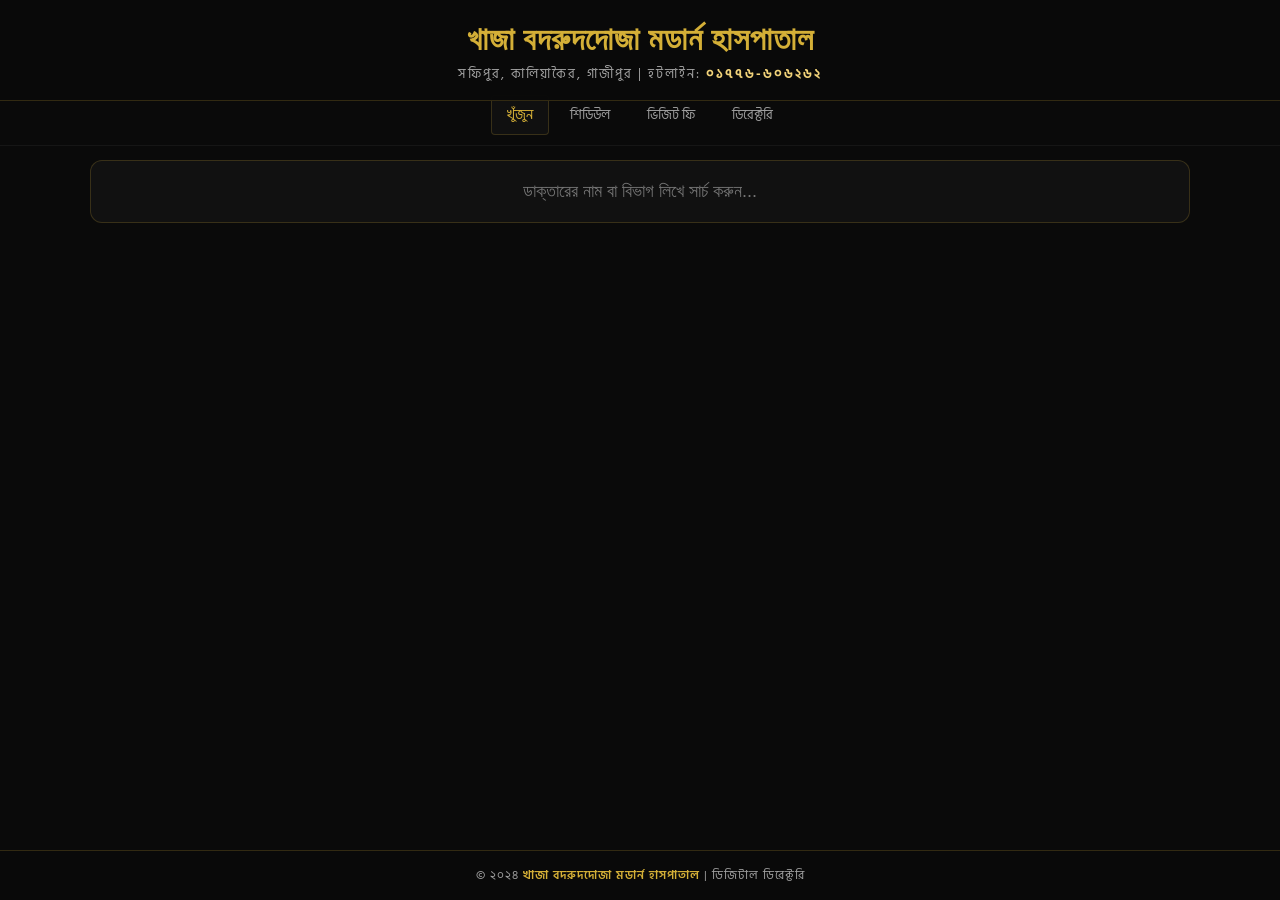
==== commit e78109f1: "Update index.html" ====
--- a/index.html
+++ b/index.html
@@ -3,286 +3,244 @@
 <head>
     <meta charset="UTF-8">
     <meta name="viewport" content="width=device-width, initial-scale=1.0">
-    <title>Premium Schedule - Khaja Badruddoja Modern Hospital</title>
+    <title>Khaja Badruddoja Modern Hospital | Elite Portal</title>
     
-    <!-- Google Fonts & FontAwesome -->
-    <link href="https://fonts.googleapis.com/css2?family=Hind+Siliguri:wght@300;400;600;700&family=Playfair+Display:wght@700&display=swap" rel="stylesheet">
+    <!-- Premium Fonts -->
+    <link href="https://fonts.googleapis.com/css2?family=Playfair+Display:wght@700&family=Hind+Siliguri:wght@300;400;600;700&family=Montserrat:wght@300;500&display=swap" rel="stylesheet">
     <link rel="stylesheet" href="https://cdnjs.cloudflare.com/ajax/libs/font-awesome/6.4.0/css/all.min.css">
 
     <style>
         :root {
-            --primary-dark: #062c26; /* Deep Emerald */
-            --gold: #d4af37;        /* Metallic Gold */
+            --bg-deep: #0a0a0a;
+            --gold: #d4af37;
             --gold-light: #f1d279;
-            --text-light: #e2e8f0;
-            --accent: #ffffff;
-            --card-bg: rgba(255, 255, 255, 0.03);
-            --glass: rgba(255, 255, 255, 0.05);
-            --border: rgba(212, 175, 55, 0.3);
-        }
-
-        * { box-sizing: border-box; font-family: 'Hind Siliguri', sans-serif; }
+            --glass: rgba(255, 255, 255, 0.03);
+            --glass-border: rgba(212, 175, 55, 0.2);
+            --text-gold: #e5c07b;
+            --text-dim: #a0a0a0;
+        }
+
+        * { box-sizing: border-box; margin: 0; padding: 0; }
         
         body { 
-            margin: 0; 
-            background: radial-gradient(circle at top, #0a3d34, #051a17); 
-            color: var(--text-light); 
-            line-height: 1.6;
-            min-height: 100vh;
-        }
-
-        /* --- Luxury Header --- */
+            background: var(--bg-deep);
+            color: #ffffff;
+            font-family: 'Hind Siliguri', sans-serif;
+            overflow: hidden; /* Header-Footer ফিক্সড রাখার জন্য */
+            height: 100vh;
+            display: flex;
+            flex-direction: column;
+        }
+
+        /* --- Fixed Header --- */
         header {
-            background: linear-gradient(to bottom, rgba(0,0,0,0.4), transparent);
-            padding: 60px 20px;
+            position: fixed;
+            top: 0; width: 100%;
+            background: rgba(10, 10, 10, 0.95);
+            backdrop-filter: blur(10px);
+            border-bottom: 1px solid var(--glass-border);
+            padding: 15px 20px;
             text-align: center;
-            border-bottom: 1px solid var(--border);
-        }
-
-        header h1 { 
-            margin: 0; 
+            z-index: 2000;
+        }
+        header h1 {
             font-family: 'Playfair Display', serif;
-            font-size: 38px; 
             color: var(--gold);
+            font-size: clamp(18px, 4vw, 32px);
             letter-spacing: 1px;
-            text-shadow: 0 2px 4px rgba(0,0,0,0.3);
-        }
-
-        header p { font-weight: 300; opacity: 0.8; letter-spacing: 2px; text-transform: uppercase; font-size: 14px; margin-top: 10px; }
-
-        .contact-info { margin-top: 25px; display: flex; justify-content: center; gap: 15px; flex-wrap: wrap; }
-        .contact-info a { 
-            color: var(--gold); 
-            text-decoration: none; 
-            border: 1px solid var(--border); 
-            padding: 8px 20px; 
-            border-radius: 4px; 
-            font-size: 14px; 
-            transition: 0.4s;
-            background: var(--glass);
-            backdrop-filter: blur(5px);
-        }
-        .contact-info a:hover { background: var(--gold); color: var(--primary-dark); }
-
-        /* --- Premium Navigation --- */
+        }
+        .header-contact {
+            font-size: 13px;
+            color: var(--text-dim);
+            margin-top: 5px;
+            letter-spacing: 2px;
+        }
+        .header-contact b { color: var(--gold-light); }
+
+        /* --- Sticky Navigation (Header এর নিচে) --- */
         nav {
-            background: rgba(6, 44, 38, 0.8);
-            backdrop-filter: blur(15px);
+            position: fixed;
+            top: 85px; width: 100%;
+            background: rgba(10, 10, 10, 0.8);
             display: flex;
             justify-content: center;
-            position: sticky;
-            top: 0;
-            z-index: 1000;
-            border-bottom: 1px solid var(--border);
-            padding: 0 10px;
+            gap: 5px;
+            padding: 10px;
+            z-index: 1900;
+            border-bottom: 1px solid rgba(255,255,255,0.05);
         }
         nav a {
-            color: var(--text-light);
-            padding: 20px 25px;
+            color: var(--text-dim);
             text-decoration: none;
-            font-weight: 400;
+            padding: 8px 15px;
+            font-size: 13px;
+            border-radius: 4px;
             transition: 0.3s;
-            text-transform: uppercase;
-            font-size: 13px;
-            letter-spacing: 1px;
             cursor: pointer;
-        }
-        nav a:hover { color: var(--gold); }
-        nav a.active-link { 
-            color: var(--gold); 
-            font-weight: 700;
-            border-bottom: 2px solid var(--gold);
-        }
-
-        .container { max-width: 1000px; margin: 40px auto; padding: 0 20px; min-height: 60vh; }
-        
-        section { display: none; animation: slideUp 0.6s ease-out; }
+            border: 1px solid transparent;
+        }
+        nav a.active-link {
+            color: var(--gold);
+            border-color: var(--glass-border);
+            background: var(--glass);
+        }
+
+        /* --- Scrollable Content Area --- */
+        main {
+            flex: 1;
+            overflow-y: auto;
+            padding: 160px 20px 80px 20px; /* Header ও Footer এর জায়গা রাখা হয়েছে */
+            scrollbar-width: thin;
+            scrollbar-color: var(--gold) var(--bg-deep);
+        }
+        main::-webkit-scrollbar { width: 5px; }
+        main::-webkit-scrollbar-thumb { background: var(--gold); border-radius: 10px; }
+
+        .container { max-width: 1100px; margin: 0 auto; }
+
+        section { display: none; animation: fadeIn 0.6s ease; }
         section.active { display: block; }
-        @keyframes slideUp { from { opacity: 0; transform: translateY(30px); } to { opacity: 1; transform: translateY(0); } }
-
-        /* --- Luxury Inputs --- */
-        .search-container { margin-bottom: 40px; }
+        @keyframes fadeIn { from { opacity: 0; transform: translateY(10px); } to { opacity: 1; transform: translateY(0); } }
+
+        /* --- Luxury Card Styling --- */
         .search-box {
             width: 100%;
-            padding: 18px 30px;
-            border-radius: 4px;
-            border: 1px solid var(--border);
             background: var(--glass);
-            color: white;
+            border: 1px solid var(--glass-border);
+            padding: 20px;
+            border-radius: 12px;
+            color: #fff;
             font-size: 18px;
             outline: none;
-            transition: 0.3s;
             text-align: center;
+            margin-bottom: 40px;
+            transition: 0.4s;
         }
         .search-box:focus { border-color: var(--gold); box-shadow: 0 0 15px rgba(212, 175, 55, 0.2); }
 
-        .filter-grid {
-            display: grid;
-            grid-template-columns: repeat(auto-fit, minmax(200px, 1fr));
-            gap: 20px;
-            margin-bottom: 40px;
-        }
+        .filter-row { display: grid; grid-template-columns: repeat(auto-fit, minmax(200px, 1fr)); gap: 15px; margin-bottom: 30px; }
         select {
-            width: 100%;
+            background: #151515;
+            border: 1px solid var(--glass-border);
             padding: 12px;
-            border-radius: 4px;
-            border: 1px solid var(--border);
-            background: #062c26;
-            color: var(--gold);
-            cursor: pointer;
+            color: var(--gold-light);
+            border-radius: 8px;
             outline: none;
         }
 
-        /* --- Doctor Card: The Luxury Look --- */
-        .doctor-card {
-            background: var(--card-bg);
-            border: 1px solid var(--border);
-            border-radius: 8px;
+        .doctor-grid { display: grid; grid-template-columns: repeat(auto-fill, minmax(320px, 1fr)); gap: 25px; }
+        .doc-card {
+            background: linear-gradient(145deg, #121212, #080808);
+            border: 1px solid var(--glass-border);
+            border-radius: 20px;
             padding: 30px;
-            margin-bottom: 25px;
             transition: 0.4s;
             position: relative;
-            overflow: hidden;
-            backdrop-filter: blur(10px);
-        }
-        .doctor-card::before {
-            content: "";
-            position: absolute;
-            top: 0; left: 0;
-            width: 4px; height: 100%;
-            background: var(--gold);
-        }
-        .doctor-card:hover { 
-            transform: translateY(-5px); 
-            background: rgba(255, 255, 255, 0.07);
-            box-shadow: 0 10px 30px rgba(0,0,0,0.5);
-        }
+        }
+        .doc-card:hover {
+            transform: translateY(-5px);
+            border-color: var(--gold);
+            box-shadow: 0 10px 30px rgba(0,0,0,0.8);
+        }
+        .doc-card h3 { font-family: 'Playfair Display', serif; color: var(--gold); font-size: 24px; margin-bottom: 8px; }
+        .doc-spec { color: var(--text-dim); font-size: 14px; margin-bottom: 20px; display: block; font-weight: 300; }
         
-        .doc-name { font-family: 'Playfair Display', serif; font-size: 24px; color: var(--gold); margin: 0 0 5px 0; }
-        .doc-spec { color: #a0aec0; font-weight: 300; display: block; margin-bottom: 15px; font-style: italic; }
+        .meta-box { border-top: 1px solid rgba(255,255,255,0.05); padding-top: 15px; }
+        .tag { font-size: 11px; text-transform: uppercase; color: var(--text-gold); border: 1px solid var(--glass-border); padding: 3px 10px; border-radius: 4px; margin-right: 5px; }
         
-        .badge {
-            background: rgba(212, 175, 55, 0.1);
-            padding: 5px 12px;
-            border-radius: 4px;
-            font-size: 12px;
-            color: var(--gold-light);
-            border: 1px solid rgba(212, 175, 55, 0.2);
-            margin-right: 10px;
-        }
-        .badge-fee { background: rgba(255, 255, 255, 0.1); color: #fff; }
-
-        .schedule-table {
-            margin-top: 20px;
-            border-top: 1px solid var(--border);
-            padding-top: 15px;
-        }
-        .schedule-row { display: flex; justify-content: space-between; padding: 8px 0; font-size: 14px; border-bottom: 1px solid rgba(255,255,255,0.05); }
-        .schedule-row strong { color: var(--gold); }
-
-        /* --- Premium Table --- */
-        .table-responsive { border-radius: 8px; overflow: hidden; border: 1px solid var(--border); }
-        table { width: 100%; border-collapse: collapse; background: var(--card-bg); }
-        th { background: var(--gold); color: var(--primary-dark); padding: 15px; text-align: left; text-transform: uppercase; font-size: 13px; }
-        td { padding: 15px; border-bottom: 1px solid rgba(255,255,255,0.05); }
-        tr:hover { background: rgba(212, 175, 55, 0.05); }
-
-        /* --- Footer --- */
-        .footer { 
-            background: #031311; 
-            color: var(--gold); 
-            text-align: center; 
-            padding: 60px 20px; 
-            margin-top: 80px; 
-            border-top: 1px solid var(--border);
-        }
-        .footer p { margin: 5px; font-weight: 300; }
-        
-        .no-data { text-align: center; padding: 40px; color: var(--gold); opacity: 0.6; }
-
-        /* Scrollbar */
-        ::-webkit-scrollbar { width: 8px; }
-        ::-webkit-scrollbar-track { background: var(--primary-dark); }
-        ::-webkit-scrollbar-thumb { background: var(--gold); border-radius: 10px; }
+        .schedule-row { 
+            display: flex; justify-content: space-between; 
+            margin-top: 12px; font-size: 13px; 
+            background: rgba(255,255,255,0.02); padding: 8px 12px; border-radius: 6px;
+        }
+
+        /* --- Fixed Footer --- */
+        footer {
+            position: fixed;
+            bottom: 0; width: 100%;
+            background: rgba(10, 10, 10, 0.95);
+            border-top: 1px solid var(--glass-border);
+            padding: 15px;
+            text-align: center;
+            z-index: 2000;
+        }
+        footer p { font-size: 12px; color: var(--text-dim); letter-spacing: 1px; }
+        footer span { color: var(--gold); font-weight: 600; }
+
+        /* --- Table Styling --- */
+        .table-wrap { border-radius: 12px; overflow: hidden; border: 1px solid var(--glass-border); }
+        table { width: 100%; border-collapse: collapse; background: var(--glass); }
+        th { background: rgba(212, 175, 55, 0.1); color: var(--gold); padding: 15px; text-align: left; font-size: 14px; }
+        td { padding: 15px; border-bottom: 1px solid rgba(255,255,255,0.05); font-size: 14px; }
 
         @media (max-width: 600px) {
-            header h1 { font-size: 26px; }
-            nav a { padding: 15px 10px; font-size: 11px; }
-            .doctor-card { padding: 20px; }
+            nav { top: 75px; flex-wrap: wrap; }
+            main { padding-top: 190px; }
         }
     </style>
 </head>
 <body>
 
 <header>
-    <p>Welcome to Excellence</p>
     <h1>খাজা বদরুদদোজা মডার্ন হাসপাতাল</h1>
-    <div class="contact-info">
-        <a href="tel:01776606262"><i class="fa-solid fa-phone-volume"></i> 01776606262</a>
-        <a href="tel:01687625565"><i class="fa-solid fa-phone-volume"></i> 01687625565</a>
+    <div class="header-contact">সফিপুর, কালিয়াকৈর, গাজীপুর | হটলাইন: <b>০১৭৭৬-৬০৬২৬২</b></div>
+</header>
+
+<nav id="topNav">
+    <a onclick="showSection('home', this)" class="active-link">খুঁজুন</a>
+    <a onclick="showSection('day-view', this)">শিডিউল</a>
+    <a onclick="showSection('fee-view', this)">ভিজিট ফি</a>
+    <a onclick="showSection('full-view', this)">ডিরেক্টরি</a>
+</nav>
+
+<main>
+    <div class="container">
+        <!-- Search Section -->
+        <section id="home" class="active">
+            <input type="text" id="mainSearch" class="search-box" placeholder="ডাক্তারের নাম বা বিভাগ লিখে সার্চ করুন..." onkeyup="searchDoctors()">
+            <div id="searchResults" class="doctor-grid"></div>
+        </section>
+
+        <!-- Day View Section -->
+        <section id="day-view">
+            <div class="filter-row">
+                <select id="daySelect" onchange="filterDay()">
+                    <option value="">দিন নির্বাচন করুন</option>
+                    <option value="শনিবার">শনিবার</option><option value="রবিবার">রবিবার</option>
+                    <option value="সোমবার">সোমবার</option><option value="মঙ্গলবার">মঙ্গলবার</option>
+                    <option value="বুধবার">বুধবার</option><option value="বৃহস্পতিবার">বৃহস্পতিবার</option>
+                    <option value="শুক্রবার">শুক্রবার</option>
+                </select>
+                <select id="deptSelectDay" onchange="filterDay()"><option value="">বিভাগ নির্বাচন করুন</option></select>
+            </div>
+            <div id="dayResults" class="doctor-grid"></div>
+        </section>
+
+        <!-- Fee View Section -->
+        <section id="fee-view">
+            <div class="filter-row">
+                <select id="deptSelectFee" onchange="filterFees()"><option value="">বিভাগ সিলেক্ট করুন</option></select>
+            </div>
+            <div class="table-wrap" id="feeResults"></div>
+        </section>
+
+        <!-- Directory Section -->
+        <section id="full-view">
+            <div class="filter-row">
+                <select id="deptSelectFull" onchange="updateDocList()"><option value="">বিভাগ সিলেক্ট করুন</option></select>
+                <select id="doctorSelect" onchange="showFullSchedule()"><option value="">ডাক্তার সিলেক্ট করুন</option></select>
+            </div>
+            <div id="fullResults"></div>
+        </section>
     </div>
-</header>
-
-<nav>
-    <a onclick="showSection('home', this)" class="active-link">খুঁজুন</a>
-    <a onclick="showSection('day-view', this)">আজকের শিডিউল</a>
-    <a onclick="showSection('fee-view', this)">ভিজিট ফি</a>
-    <a onclick="showSection('full-view', this)">পূর্ণাঙ্গ রুটিন</a>
-</nav>
-
-<div class="container">
-    
-    <!-- Quick Search -->
-    <section id="home" class="active">
-        <div class="search-container">
-            <input type="text" id="mainSearch" class="search-box" placeholder="ডাক্তারের নাম বা বিভাগ লিখে সার্চ করুন..." onkeyup="searchDoctors()">
-        </div>
-        <div id="searchResults">
-            <div class="no-data"><i class="fa-solid fa-feather-pointed"></i><br>প্রিমিয়াম কেয়ার পেতে ডাক্তার খুঁজুন</div>
-        </div>
-    </section>
-
-    <!-- Day View -->
-    <section id="day-view">
-        <div class="filter-grid">
-            <select id="daySelect" onchange="filterDay()">
-                <option value="">দিন সিলেক্ট করুন</option>
-                <option value="শনিবার">শনিবার</option><option value="রবিবার">রবিবার</option>
-                <option value="সোমবার">সোমবার</option><option value="মঙ্গলবার">মঙ্গলবার</option>
-                <option value="বুধবার">বুধবার</option><option value="বৃহস্পতিবার">বৃহস্পতিবার</option>
-                <option value="শুক্রবার">শুক্রবার</option>
-            </select>
-            <select id="deptSelectDay" onchange="filterDay()"><option value="">বিভাগ সিলেক্ট করুন</option></select>
-        </div>
-        <div id="dayResults"></div>
-    </section>
-
-    <!-- Fee View -->
-    <section id="fee-view">
-        <div class="filter-grid">
-            <select id="deptSelectFee" onchange="filterFees()"><option value="">বিভাগ সিলেক্ট করুন</option></select>
-        </div>
-        <div class="table-responsive" id="feeResults"></div>
-    </section>
-
-    <!-- Full Schedule -->
-    <section id="full-view">
-        <div class="filter-grid">
-            <select id="deptSelectFull" onchange="updateDocList()"><option value="">বিভাগ সিলেক্ট করুন</option></select>
-            <select id="doctorSelect" onchange="showFullSchedule()"><option value="">ডাক্তার সিলেক্ট করুন</option></select>
-        </div>
-        <div id="fullResults"></div>
-    </section>
-
-</div>
-
-<div class="footer">
-    <p>&copy; ২০২৪ খাজা বদরুদদোজা মডার্ন হাসপাতাল। সফিপুর, কালিয়াকৈর, গাজীপুর।</p>
-    <p style="opacity: 0.5; font-size: 12px; letter-spacing: 2px;">EXPERIENCE THE LUXURY OF HEALTHCARE</p>
-</div>
+</main>
+
+<footer>
+    <p>&copy; ২০২৪ <span>খাজা বদরুদদোজা মডার্ন হাসপাতাল</span> | ডিজিটাল ডিরেক্টরি</p>
+</footer>
 
 <script>
-    // আপনার দেওয়া সব ডাক্তারদের ডাটা এখানে সংরক্ষিত (কোনো পরিবর্তন করা হয়নি)
+    // আপনার দেওয়া সব ডাক্তারদের ডাটা (৫৬ জন ডাক্তার)
     const doctors = [
         // মেডিসিন বিভাগ
         { name: "অধ্যাপক ডা. আবদুল হামিদ", dept: "মেডিসিন, ডায়াবেটিস, হৃদরোগ ও বক্ষব্যাধি", spec: "বক্ষব্যাধি ও মেডিসিন বিশেষজ্ঞ", fee1: 700, fee2: 500, schedules: [{day: "শনিবার", time: "10:00 AM - 3:00 PM", room: "145"}, {day: "বুধবার", time: "10:00 AM - 3:00 PM", room: "145"}] },
@@ -292,7 +250,7 @@
         { name: "ডা. মোঃ আসিফুর রহমান আসিফ", dept: "মেডিসিন, ডায়াবেটিস, হৃদরোগ ও বক্ষব্যাধি", spec: "মেডিসিন, হৃদরোগ, বক্ষব্যাধি, কিডনি ও লিভার রোগ অভিজ্ঞ", fee1:500,fee2: 0, schedules: [{day: "শনিবার", time: "4:00 PM - 8:00 PM", room: "145"}, {day: "বুধবার", time: "4:00 PM - 8:00 PM", room: "145"}, {day: "বৃহস্পতিবার", time: "4:00 PM - 8:00 PM", room: "145"}] },
         { name: "সহকারী অধ্যাপক ডাঃ মোঃ সাইয়েদুল আশিক", dept: "মেডিসিন, ডায়াবেটিস, হৃদরোগ ও বক্ষব্যাধি", spec: "লিভার, গ্যাস্ট্রোএন্টারোজি ও মেডিসিন বিশেষজ্ঞ", fee1:600, fee2: 0, schedules: [{day: "শনিবার", time: "3:30 PM - 8:00 PM", room: "117"}, {day: "মঙ্গলবার", time: "3:30 PM - 8:00 PM", room: "117"}, {day: "বুধবার", time: "4:00 PM - 8:00 PM", room: "117"}] },
         { name: "ডা. মোঃ ইমাদুল ইসলাম (মিঠু)", dept: "মেডিসিন, ডায়াবেটিস, হৃদরোগ ও বক্ষব্যাধি", spec: "মেডিসিন ও ডায়াবেটিস বিশেষজ্ঞ", fee1: 500, fee2: 0, schedules: [{day: "রবিবার", time: "10:00 AM - 3:00 PM", room: "117"}, {day: "বুধবার", time: "10:00 AM - 3:00 PM", room: "117"}] },
-        { name: "প্রফসর ডা. আবুল হাসনাত মোঃ জাফর", dept: "মেডিসিন, ডায়াবেটিস, হৃদরোগ ও বক্ষব্যাধি", spec: "হৃদরোগ, মেডিসিন, বাতজ্বর ও উচ্চরক্তচাপ বিশেষজ্ঞ", fee1:800, fee2: 0, schedules: [{day: "রবিবার", time: "10:00 AM - 2:00 PM", room: "145"}, {day: "মঙ্গলবার", time: "10:00 AM - 2:00 PM", room: "145"}] },
+        { name: "প্রফেসর ডা. আবুল হাসনাত মোঃ জাফর", dept: "মেডিসিন, ডায়াবেটিস, হৃদরোগ ও বক্ষব্যাধি", spec: "হৃদরোগ, মেডিসিন, বাতজ্বর ও উচ্চরক্তচাপ বিশেষজ্ঞ", fee1:800, fee2: 0, schedules: [{day: "রবিবার", time: "10:00 AM - 2:00 PM", room: "145"}, {day: "মঙ্গলবার", time: "10:00 AM - 2:00 PM", room: "145"}] },
         { name: "ডা. মোঃ শোয়েব মাহমুদ চৌধুরী", dept: "মেডিসিন, ডায়াবেটিস, হৃদরোগ ও বক্ষব্যাধি", spec: "মেডিসিন, গ্যাস্ট্রোএন্টারোলজী ও ডায়াবেটিস বিশেষজ্ঞ", fee1: 500, fee2: 0, schedules: [{day: "রবিবার", time: "10:00 AM - 3:00 PM", room: "121"}] },
         { name: "অধ্যাপক ডা. মোঃ মুইদুল হক", dept: "মেডিসিন, ডায়াবেটিস, হৃদরোগ ও বক্ষব্যাধি", spec: "মেডিসিন, বক্ষব্যাধি ও হৃদরোগ বিশেষজ্ঞ", fee1: 800, fee2: 0, schedules: [{day: "রবিবার", time: "4:00 PM - 8:00 PM", room: "116"}] },
         { name: "সহকারী অধ্যাপক ডাঃ মোঃ কায়সারুল ইসলাম", dept: "মেডিসিন, ডায়াবেটিস, হৃদরোগ ও বক্ষব্যাধি", spec: "মেডিসিন, ডায়াবেটিস ও হৃদরোগ বিশেষজ্ঞ", fee1:600, fee2: 0, schedules: [{day: "রবিবার", time: "5:00 PM - 8:00 PM", room: "117"}, {day: "মঙ্গলবার", time: "5:00 PM - 8:00 PM", room: "117"}, {day: "বৃহস্পতিবার", time: "4:00 PM - 8:00 PM", room: "117"}, {day: "শুক্রবার", time: "10:00 AM - 6:00 PM", room: "117"}] },
@@ -409,12 +367,10 @@
         { name: "অধ্যাপক ডা. এম. এস জহিরুল হক চৌধুরী", dept: "ফিজিওথেরাপি ও অন্যান্য", spec: "নিউরোমেডিসিন বিশেষজ্ঞ", fee1: 1000, fee2: 0, schedules: [{day: "শুক্রবার", time: "11:00 AM - 7:00 PM", room: "147"}] }
     ];
 
-    // অটো ডিপার্টমেন্ট লিস্ট
     const depts = [...new Set(doctors.map(d => d.dept))];
 
     window.onload = () => {
-        const selectors = ['deptSelectDay', 'deptSelectFee', 'deptSelectFull'];
-        selectors.forEach(sId => {
+        ['deptSelectDay', 'deptSelectFee', 'deptSelectFull'].forEach(sId => {
             const el = document.getElementById(sId);
             depts.forEach(d => el.innerHTML += `<option value="${d}">${d}</option>`);
         });
@@ -427,31 +383,21 @@
         btn.classList.add('active-link');
     }
 
-    // প্রিমিয়াম কার্ড ডিজাইন
-    function createCard(doc, highlightDay = null) {
-        let scheduleHtml = "";
-        if(!highlightDay) {
-            scheduleHtml = doc.schedules.map(s => `
-                <div class="schedule-row">
-                    <span><strong>${s.day}</strong></span>
-                    <span>${s.time} <span style="color:var(--gold-light); opacity:0.6">(রুম: ${s.room})</span></span>
-                </div>
-            `).join('');
-        } else {
-            const s = doc.schedules.find(sc => sc.day === highlightDay);
-            scheduleHtml = `<div class="schedule-row"><strong>${s.day}:</strong> ${s.time} (রুম: ${s.room})</div>`;
-        }
-
+    function createDocCard(doc, dayFilter = null) {
+        let scheds = dayFilter ? doc.schedules.filter(s => s.day === dayFilter) : doc.schedules;
         return `
-            <div class="doctor-card">
-                <h3 class="doc-name">${doc.name}</h3>
+            <div class="doc-card">
+                <span class="tag">${doc.dept}</span>
+                <h3>${doc.name}</h3>
                 <span class="doc-spec">${doc.spec}</span>
-                <div class="card-meta">
-                    <span class="badge"><i class="fa-solid fa-microscope"></i> ${doc.dept}</span>
-                    <span class="badge badge-fee"><i class="fa-solid fa-crown"></i> ফি: ${doc.fee1}/-</span>
-                </div>
-                <div class="schedule-table">
-                    ${scheduleHtml}
+                <div class="meta-box">
+                    <span class="tag">ফি: ${doc.fee1}/-</span>
+                    ${scheds.map(s => `
+                        <div class="schedule-row">
+                            <span style="color:var(--gold-light)">${s.day}</span>
+                            <span>${s.time} (রুম ${s.room})</span>
+                        </div>
+                    `).join('')}
                 </div>
             </div>`;
     }
@@ -459,15 +405,9 @@
     function searchDoctors() {
         const query = document.getElementById('mainSearch').value.toLowerCase();
         const results = document.getElementById('searchResults');
-        if(query.length < 2) { results.innerHTML = '<div class="no-data">কমপক্ষে ২ টি অক্ষর টাইপ করুন...</div>'; return; }
-
-        const filtered = doctors.filter(d => 
-            d.name.toLowerCase().includes(query) || 
-            d.spec.toLowerCase().includes(query) ||
-            d.dept.toLowerCase().includes(query)
-        );
-
-        results.innerHTML = filtered.length ? filtered.map(d => createCard(d)).join('') : '<div class="no-data">দুঃখিত, কোনো এলিট রেকর্ড পাওয়া যায়নি।</div>';
+        if(query.length < 2) { results.innerHTML = ""; return; }
+        const filtered = doctors.filter(d => d.name.toLowerCase().includes(query) || d.dept.toLowerCase().includes(query) || d.spec.toLowerCase().includes(query));
+        results.innerHTML = filtered.map(d => createDocCard(d)).join('');
     }
 
     function filterDay() {
@@ -475,24 +415,17 @@
         const dept = document.getElementById('deptSelectDay').value;
         const res = document.getElementById('dayResults');
         if(!day || !dept) return;
-
         const filtered = doctors.filter(d => d.dept === dept && d.schedules.some(s => s.day === day));
-        res.innerHTML = filtered.length ? filtered.map(d => createCard(d, day)).join('') : '<div class="no-data">এই নির্ধারিত দিনে কোনো শিডিউল নেই।</div>';
+        res.innerHTML = filtered.map(d => createDocCard(d, day)).join('');
     }
 
     function filterFees() {
         const dept = document.getElementById('deptSelectFee').value;
         const res = document.getElementById('feeResults');
         if(!dept) return;
-
-        let html = `<table><thead><tr><th>ডাক্তার</th><th>রুম</th><th>ফি (১ম)</th><th>ফি (২য়)</th></tr></thead><tbody>`;
+        let html = `<table><thead><tr><th>ডাক্তার</th><th>ভিজিট (১ম)</th><th>ভিজিট (২য়)</th></tr></thead><tbody>`;
         doctors.filter(d => d.dept === dept).forEach(d => {
-            html += `<tr>
-                <td><strong style="color:var(--gold)">${d.name}</strong><br><small style="opacity:0.7">${d.spec}</small></td>
-                <td>${d.schedules[0].room}</td>
-                <td>${d.fee1}/-</td>
-                <td>${d.fee2 ? d.fee2+'/-' : 'N/A'}</td>
-            </tr>`;
+            html += `<tr><td><b>${d.name}</b><br><small style="color:var(--text-dim)">${d.spec}</small></td><td>${d.fee1}/-</td><td>${d.fee2 || 'N/A'}</td></tr>`;
         });
         res.innerHTML = html + `</tbody></table>`;
     }
@@ -509,11 +442,10 @@
     function showFullSchedule() {
         const name = document.getElementById('doctorSelect').value;
         const res = document.getElementById('fullResults');
-        if(!name) return;
         const doc = doctors.find(d => d.name === name);
-        res.innerHTML = createCard(doc);
+        res.innerHTML = `<div style="max-width:400px; margin:0 auto;">${createDocCard(doc)}</div>`;
     }
 </script>
 
 </body>
-</html>+</html>
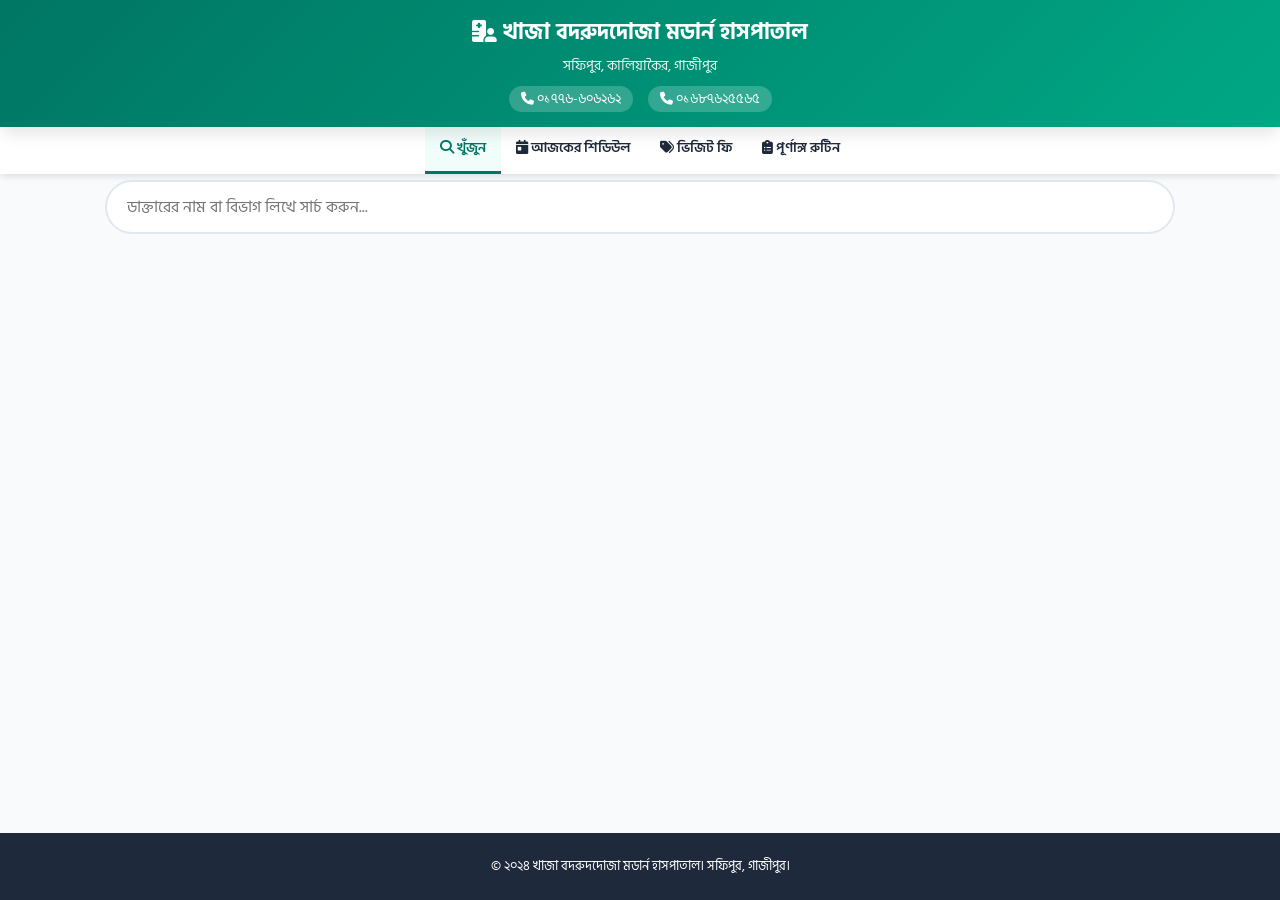
==== commit 2db5ea3c: "Update index.html" ====
--- a/index.html
+++ b/index.html
@@ -3,244 +3,212 @@
 <head>
     <meta charset="UTF-8">
     <meta name="viewport" content="width=device-width, initial-scale=1.0">
-    <title>Khaja Badruddoja Modern Hospital | Elite Portal</title>
+    <title>খাজা বদরুদদোজা মডার্ন হাসপাতাল - ডিজিটাল শিডিউল</title>
     
-    <!-- Premium Fonts -->
-    <link href="https://fonts.googleapis.com/css2?family=Playfair+Display:wght@700&family=Hind+Siliguri:wght@300;400;600;700&family=Montserrat:wght@300;500&display=swap" rel="stylesheet">
+    <!-- Google Fonts & FontAwesome -->
+    <link href="https://fonts.googleapis.com/css2?family=Hind+Siliguri:wght@400;600;700&display=swap" rel="stylesheet">
     <link rel="stylesheet" href="https://cdnjs.cloudflare.com/ajax/libs/font-awesome/6.4.0/css/all.min.css">
 
     <style>
         :root {
-            --bg-deep: #0a0a0a;
-            --gold: #d4af37;
-            --gold-light: #f1d279;
-            --glass: rgba(255, 255, 255, 0.03);
-            --glass-border: rgba(212, 175, 55, 0.2);
-            --text-gold: #e5c07b;
-            --text-dim: #a0a0a0;
-        }
-
-        * { box-sizing: border-box; margin: 0; padding: 0; }
+            --primary: #007664;
+            --secondary: #00a884;
+            --accent: #e11d48;
+            --bg: #f8fafc;
+            --text: #1e293b;
+            --white: #ffffff;
+            --shadow: 0 10px 15px -3px rgba(0, 0, 0, 0.1);
+        }
+
+        * { box-sizing: border-box; font-family: 'Hind Siliguri', sans-serif; }
+        body { margin: 0; background-color: var(--bg); color: var(--text); line-height: 1.6; padding-top: 180px; padding-bottom: 70px; }
+
+        /* ফিক্সড হেডার */
+        header {
+            position: fixed;
+            top: 0;
+            left: 0;
+            width: 100%;
+            background: linear-gradient(135deg, var(--primary), var(--secondary));
+            color: var(--white);
+            padding: 15px 20px;
+            text-align: center;
+            box-shadow: var(--shadow);
+            z-index: 1100;
+        }
+        header h1 { margin: 0; font-size: 22px; }
+        header p { margin: 5px 0; font-size: 14px; opacity: 0.9; }
+        .contact-info { margin-top: 8px; display: flex; justify-content: center; gap: 15px; flex-wrap: wrap; }
+        .contact-info a { color: white; text-decoration: none; background: rgba(255,255,255,0.2); padding: 3px 12px; border-radius: 50px; font-size: 13px; }
+
+        /* ফিক্সড নেভিগেশন */
+        nav {
+            background: var(--white);
+            display: flex;
+            justify-content: center;
+            position: fixed;
+            top: 125px; 
+            left: 0;
+            width: 100%;
+            z-index: 1000;
+            box-shadow: 0 4px 6px -1px rgba(0, 0, 0, 0.1);
+            overflow-x: auto;
+        }
+        nav a {
+            color: var(--text);
+            padding: 12px 15px;
+            text-decoration: none;
+            font-weight: 600;
+            transition: 0.3s;
+            border-bottom: 3px solid transparent;
+            white-space: nowrap;
+            cursor: pointer;
+            font-size: 14px;
+        }
+        nav a:hover { color: var(--primary); }
+        nav a.active-link { color: var(--primary); border-bottom-color: var(--primary); background: #f0fdfa; }
+
+        .container { max-width: 1100px; margin: 0 auto; padding: 0 15px; min-height: 70vh; }
         
-        body { 
-            background: var(--bg-deep);
-            color: #ffffff;
-            font-family: 'Hind Siliguri', sans-serif;
-            overflow: hidden; /* Header-Footer ফিক্সড রাখার জন্য */
-            height: 100vh;
+        section { display: none; animation: fadeIn 0.5s ease; }
+        section.active { display: block; }
+        @keyframes fadeIn { from { opacity: 0; transform: translateY(10px); } to { opacity: 1; transform: translateY(0); } }
+
+        /* শিফট হেডিং */
+        .shift-title {
+            background: var(--primary);
+            color: white;
+            padding: 10px 20px;
+            border-radius: 8px;
+            margin: 25px 0 15px 0;
+            display: flex;
+            align-items: center;
+            gap: 10px;
+            font-size: 18px;
+        }
+        .shift-morning { background: #f59e0b; } 
+        .shift-afternoon { background: #6366f1; } 
+
+        /* Doctor Card Style */
+        .doctor-card {
+            background: var(--white);
+            border-radius: 12px;
+            padding: 15px;
+            margin-bottom: 12px;
+            border-left: 5px solid var(--primary);
+            box-shadow: 0 2px 4px rgba(0,0,0,0.05);
             display: flex;
             flex-direction: column;
         }
-
-        /* --- Fixed Header --- */
-        header {
+        .doc-name { font-size: 18px; color: var(--primary); margin: 0; font-weight: 700; }
+        .doc-spec { color: #64748b; font-size: 14px; margin-bottom: 8px; }
+        
+        .card-meta { display: flex; gap: 8px; flex-wrap: wrap; margin-bottom: 10px; }
+        .badge {
+            background: #f1f5f9;
+            padding: 2px 10px;
+            border-radius: 4px;
+            font-size: 12px;
+            font-weight: 600;
+        }
+        .badge-time { background: #e0f2fe; color: #0369a1; }
+        .badge-room { background: #fef3c7; color: #92400e; }
+        .badge-fee { background: #fff1f2; color: #e11d48; } /* ফি এর জন্য লালচে রঙ */
+
+        /* ফিক্সড ফুটার */
+        .footer { 
             position: fixed;
-            top: 0; width: 100%;
-            background: rgba(10, 10, 10, 0.95);
-            backdrop-filter: blur(10px);
-            border-bottom: 1px solid var(--glass-border);
-            padding: 15px 20px;
-            text-align: center;
-            z-index: 2000;
-        }
-        header h1 {
-            font-family: 'Playfair Display', serif;
-            color: var(--gold);
-            font-size: clamp(18px, 4vw, 32px);
-            letter-spacing: 1px;
-        }
-        .header-contact {
+            bottom: 0;
+            left: 0;
+            width: 100%;
+            background: #1e293b; 
+            color: white; 
+            text-align: center; 
+            padding: 10px; 
+            z-index: 1100;
             font-size: 13px;
-            color: var(--text-dim);
-            margin-top: 5px;
-            letter-spacing: 2px;
-        }
-        .header-contact b { color: var(--gold-light); }
-
-        /* --- Sticky Navigation (Header এর নিচে) --- */
-        nav {
-            position: fixed;
-            top: 85px; width: 100%;
-            background: rgba(10, 10, 10, 0.8);
-            display: flex;
-            justify-content: center;
-            gap: 5px;
-            padding: 10px;
-            z-index: 1900;
-            border-bottom: 1px solid rgba(255,255,255,0.05);
-        }
-        nav a {
-            color: var(--text-dim);
-            text-decoration: none;
-            padding: 8px 15px;
-            font-size: 13px;
-            border-radius: 4px;
-            transition: 0.3s;
-            cursor: pointer;
-            border: 1px solid transparent;
-        }
-        nav a.active-link {
-            color: var(--gold);
-            border-color: var(--glass-border);
-            background: var(--glass);
-        }
-
-        /* --- Scrollable Content Area --- */
-        main {
-            flex: 1;
-            overflow-y: auto;
-            padding: 160px 20px 80px 20px; /* Header ও Footer এর জায়গা রাখা হয়েছে */
-            scrollbar-width: thin;
-            scrollbar-color: var(--gold) var(--bg-deep);
-        }
-        main::-webkit-scrollbar { width: 5px; }
-        main::-webkit-scrollbar-thumb { background: var(--gold); border-radius: 10px; }
-
-        .container { max-width: 1100px; margin: 0 auto; }
-
-        section { display: none; animation: fadeIn 0.6s ease; }
-        section.active { display: block; }
-        @keyframes fadeIn { from { opacity: 0; transform: translateY(10px); } to { opacity: 1; transform: translateY(0); } }
-
-        /* --- Luxury Card Styling --- */
-        .search-box {
-            width: 100%;
-            background: var(--glass);
-            border: 1px solid var(--glass-border);
-            padding: 20px;
-            border-radius: 12px;
-            color: #fff;
-            font-size: 18px;
-            outline: none;
-            text-align: center;
-            margin-bottom: 40px;
-            transition: 0.4s;
-        }
-        .search-box:focus { border-color: var(--gold); box-shadow: 0 0 15px rgba(212, 175, 55, 0.2); }
-
-        .filter-row { display: grid; grid-template-columns: repeat(auto-fit, minmax(200px, 1fr)); gap: 15px; margin-bottom: 30px; }
-        select {
-            background: #151515;
-            border: 1px solid var(--glass-border);
-            padding: 12px;
-            color: var(--gold-light);
-            border-radius: 8px;
-            outline: none;
-        }
-
-        .doctor-grid { display: grid; grid-template-columns: repeat(auto-fill, minmax(320px, 1fr)); gap: 25px; }
-        .doc-card {
-            background: linear-gradient(145deg, #121212, #080808);
-            border: 1px solid var(--glass-border);
-            border-radius: 20px;
-            padding: 30px;
-            transition: 0.4s;
-            position: relative;
-        }
-        .doc-card:hover {
-            transform: translateY(-5px);
-            border-color: var(--gold);
-            box-shadow: 0 10px 30px rgba(0,0,0,0.8);
-        }
-        .doc-card h3 { font-family: 'Playfair Display', serif; color: var(--gold); font-size: 24px; margin-bottom: 8px; }
-        .doc-spec { color: var(--text-dim); font-size: 14px; margin-bottom: 20px; display: block; font-weight: 300; }
-        
-        .meta-box { border-top: 1px solid rgba(255,255,255,0.05); padding-top: 15px; }
-        .tag { font-size: 11px; text-transform: uppercase; color: var(--text-gold); border: 1px solid var(--glass-border); padding: 3px 10px; border-radius: 4px; margin-right: 5px; }
-        
-        .schedule-row { 
-            display: flex; justify-content: space-between; 
-            margin-top: 12px; font-size: 13px; 
-            background: rgba(255,255,255,0.02); padding: 8px 12px; border-radius: 6px;
-        }
-
-        /* --- Fixed Footer --- */
-        footer {
-            position: fixed;
-            bottom: 0; width: 100%;
-            background: rgba(10, 10, 10, 0.95);
-            border-top: 1px solid var(--glass-border);
-            padding: 15px;
-            text-align: center;
-            z-index: 2000;
-        }
-        footer p { font-size: 12px; color: var(--text-dim); letter-spacing: 1px; }
-        footer span { color: var(--gold); font-weight: 600; }
-
-        /* --- Table Styling --- */
-        .table-wrap { border-radius: 12px; overflow: hidden; border: 1px solid var(--glass-border); }
-        table { width: 100%; border-collapse: collapse; background: var(--glass); }
-        th { background: rgba(212, 175, 55, 0.1); color: var(--gold); padding: 15px; text-align: left; font-size: 14px; }
-        td { padding: 15px; border-bottom: 1px solid rgba(255,255,255,0.05); font-size: 14px; }
+        }
+
+        .search-box { width: 100%; padding: 12px 20px; border-radius: 50px; border: 2px solid #e2e8f0; font-size: 16px; margin-bottom: 20px; }
+        .filter-grid { display: grid; grid-template-columns: 1fr 1fr; gap: 10px; margin-bottom: 20px; }
+        select { width: 100%; padding: 10px; border-radius: 8px; border: 1px solid #cbd5e1; }
+        .table-responsive { overflow-x: auto; background: white; border-radius: 10px; }
+        table { width: 100%; border-collapse: collapse; }
+        th { background: var(--primary); color: white; padding: 12px; text-align: left; }
+        td { padding: 12px; border-bottom: 1px solid #f1f5f9; }
 
         @media (max-width: 600px) {
-            nav { top: 75px; flex-wrap: wrap; }
-            main { padding-top: 190px; }
+            body { padding-top: 200px; }
+            header h1 { font-size: 18px; }
+            nav { top: 145px; }
+            .filter-grid { grid-template-columns: 1fr; }
         }
     </style>
 </head>
 <body>
 
 <header>
-    <h1>খাজা বদরুদদোজা মডার্ন হাসপাতাল</h1>
-    <div class="header-contact">সফিপুর, কালিয়াকৈর, গাজীপুর | হটলাইন: <b>০১৭৭৬-৬০৬২৬২</b></div>
+    <h1><i class="fa-solid fa-hospital-user"></i> খাজা বদরুদদোজা মডার্ন হাসপাতাল</h1>
+    <p>সফিপুর, কালিয়াকৈর, গাজীপুর</p>
+    <div class="contact-info">
+        <a href="tel:01776606262"><i class="fa-solid fa-phone"></i> ০১৭৭৬-৬০৬২৬২</a>
+        <a href="tel:01687625565"><i class="fa-solid fa-phone"></i> ০১৬৮৭৬২৫৫৬৫</a>
+    </div>
 </header>
 
-<nav id="topNav">
-    <a onclick="showSection('home', this)" class="active-link">খুঁজুন</a>
-    <a onclick="showSection('day-view', this)">শিডিউল</a>
-    <a onclick="showSection('fee-view', this)">ভিজিট ফি</a>
-    <a onclick="showSection('full-view', this)">ডিরেক্টরি</a>
+<nav>
+    <a onclick="showSection('home', this)" class="active-link"><i class="fa-solid fa-magnifying-glass"></i> খুঁজুন</a>
+    <a onclick="showSection('day-view', this)"><i class="fa-solid fa-calendar-day"></i> আজকের শিডিউল</a>
+    <a onclick="showSection('fee-view', this)"><i class="fa-solid fa-tags"></i> ভিজিট ফি</a>
+    <a onclick="showSection('full-view', this)"><i class="fa-solid fa-clipboard-list"></i> পূর্ণাঙ্গ রুটিন</a>
 </nav>
 
-<main>
-    <div class="container">
-        <!-- Search Section -->
-        <section id="home" class="active">
-            <input type="text" id="mainSearch" class="search-box" placeholder="ডাক্তারের নাম বা বিভাগ লিখে সার্চ করুন..." onkeyup="searchDoctors()">
-            <div id="searchResults" class="doctor-grid"></div>
-        </section>
-
-        <!-- Day View Section -->
-        <section id="day-view">
-            <div class="filter-row">
-                <select id="daySelect" onchange="filterDay()">
-                    <option value="">দিন নির্বাচন করুন</option>
-                    <option value="শনিবার">শনিবার</option><option value="রবিবার">রবিবার</option>
-                    <option value="সোমবার">সোমবার</option><option value="মঙ্গলবার">মঙ্গলবার</option>
-                    <option value="বুধবার">বুধবার</option><option value="বৃহস্পতিবার">বৃহস্পতিবার</option>
-                    <option value="শুক্রবার">শুক্রবার</option>
-                </select>
-                <select id="deptSelectDay" onchange="filterDay()"><option value="">বিভাগ নির্বাচন করুন</option></select>
-            </div>
-            <div id="dayResults" class="doctor-grid"></div>
-        </section>
-
-        <!-- Fee View Section -->
-        <section id="fee-view">
-            <div class="filter-row">
-                <select id="deptSelectFee" onchange="filterFees()"><option value="">বিভাগ সিলেক্ট করুন</option></select>
-            </div>
-            <div class="table-wrap" id="feeResults"></div>
-        </section>
-
-        <!-- Directory Section -->
-        <section id="full-view">
-            <div class="filter-row">
-                <select id="deptSelectFull" onchange="updateDocList()"><option value="">বিভাগ সিলেক্ট করুন</option></select>
-                <select id="doctorSelect" onchange="showFullSchedule()"><option value="">ডাক্তার সিলেক্ট করুন</option></select>
-            </div>
-            <div id="fullResults"></div>
-        </section>
-    </div>
-</main>
-
-<footer>
-    <p>&copy; ২০২৪ <span>খাজা বদরুদদোজা মডার্ন হাসপাতাল</span> | ডিজিটাল ডিরেক্টরি</p>
-</footer>
+<div class="container">
+    
+    <!-- Search Section -->
+    <section id="home" class="active">
+        <input type="text" id="mainSearch" class="search-box" placeholder="ডাক্তারের নাম বা বিভাগ লিখে সার্চ করুন..." onkeyup="searchDoctors()">
+        <div id="searchResults"></div>
+    </section>
+
+    <!-- Day View Section -->
+    <section id="day-view">
+        <div class="filter-grid">
+            <select id="daySelect" onchange="filterDay()">
+                <option value="">দিন সিলেক্ট করুন</option>
+                <option value="শনিবার">শনিবার</option><option value="রবিবার">রবিবার</option>
+                <option value="সোমবার">সোমবার</option><option value="মঙ্গলবার">মঙ্গলবার</option>
+                <option value="বুধবার">বুধবার</option><option value="বৃহস্পতিবার">বৃহস্পতিবার</option>
+                <option value="শুক্রবার">শুক্রবার</option>
+            </select>
+            <select id="deptSelectDay" onchange="filterDay()"><option value="">সকল বিভাগ</option></select>
+        </div>
+        <div id="dayResults"></div>
+    </section>
+
+    <!-- Fee View -->
+    <section id="fee-view">
+        <select id="deptSelectFee" onchange="filterFees()" style="margin-bottom:20px;"><option value="">বিভাগ সিলেক্ট করুন</option></select>
+        <div class="table-responsive" id="feeResults"></div>
+    </section>
+
+    <!-- Full Schedule -->
+    <section id="full-view">
+        <div class="filter-grid">
+            <select id="deptSelectFull" onchange="updateDocList()"><option value="">বিভাগ সিলেক্ট করুন</option></select>
+            <select id="doctorSelect" onchange="showFullSchedule()"><option value="">ডাক্তার সিলেক্ট করুন</option></select>
+        </div>
+        <div id="fullResults"></div>
+    </section>
+
+</div>
+
+<div class="footer">
+    <p>&copy; ২০২৪ খাজা বদরুদদোজা মডার্ন হাসপাতাল। সফিপুর, গাজীপুর।</p>
+</div>
 
 <script>
-    // আপনার দেওয়া সব ডাক্তারদের ডাটা (৫৬ জন ডাক্তার)
+    // আপনার দেওয়া সকল ডাটা
     const doctors = [
         // মেডিসিন বিভাগ
         { name: "অধ্যাপক ডা. আবদুল হামিদ", dept: "মেডিসিন, ডায়াবেটিস, হৃদরোগ ও বক্ষব্যাধি", spec: "বক্ষব্যাধি ও মেডিসিন বিশেষজ্ঞ", fee1: 700, fee2: 500, schedules: [{day: "শনিবার", time: "10:00 AM - 3:00 PM", room: "145"}, {day: "বুধবার", time: "10:00 AM - 3:00 PM", room: "145"}] },
@@ -342,11 +310,6 @@
         { name: "সহকারী অধ্যাপক ডা. সজল রায়", dept: "নাক, কান ও গলা (ENT)", spec: "নাক, কান, গলা রোগ বিশেষজ্ঞ ও হেড নেক সার্জন", fee1: 600, fee2: 400, schedules: [{day: "বৃহস্পতিবার", time: "5:00 PM - 8:00 PM", room: "147"}] },
         { name: "ডা. মোঃ হাসনাত আনোয়ার", dept: "নাক, কান ও গলা (ENT)", spec: "নাক, কান ও গলা রোগ বিশেষজ্ঞ ও সার্জন", fee1: 500, fee2: 300, schedules: [{day: "বৃহস্পতিবার", time: "4:00 PM - 8:00 PM", room: "120"}] },
 
-        // লিভার ও গ্যাস্ট্রো
-        { name: "সহকারী অধ্যাপক ডাঃ মোঃ সাইয়েদুল আশিক", dept: "লিভার ও গ্যাস্ট্রোএন্টারোলজি", spec: "লিভার, গ্যাস্ট্রোএন্টারোজি ও মেডিসিন বিশেষজ্ঞ", fee1: 600, fee2: 400, schedules: [{day: "শনিবার", time: "3:30 PM - 8:00 PM", room: "117"}, {day: "মঙ্গলবার", time: "3:30 PM - 8:00 PM", room: "117"}, {day: "বুধবার", time: "4:00 PM - 8:00 PM", room: "117"}] },
-        { name: "সহকারি অধ্যাপক ডা. তাহমিদ মাহবুব", dept: "লিভার ও গ্যাস্ট্রোএন্টারোলজি", spec: "গ্যাস্ট্রো-লিভার ও মেডিসিন বিশেষজ্ঞ", fee1: 500, fee2: 0, schedules: [{day: "রবিবার", time: "4:00 PM - 8:00 PM", room: "-2"}, {day: "বৃহস্পতিবার", time: "4:00 PM - 8:00 PM", room: "-2"}, {day: "শুক্রবার", time: "10:00 AM - 8:00 PM", room: "-2"}] },
-        { name: "সহযোগী অধ্যাপক ডা. অরুন জ্যোতি তরফদার", dept: "লিভার ও গ্যাস্ট্রোএন্টারোলজি", spec: "গ্যাস্ট্রোলিভার ও মেডিসিন বিশেষজ্ঞ", fee1: 600, fee2: 0, schedules: [{day: "সোমবার", time: "4:00 PM - 8:00 PM", room: "116"}] },
-
         // চক্ষু রোগ
         { name: "ডাঃ মোঃ সুজন মাহমুদ", dept: "চক্ষু রোগ", spec: "চক্ষু ও মাথা ব্যথা রোগে অভিজ্ঞ", fee1: 400, fee2: 0, schedules: [{day: "শনিবার", time: "9:00 AM - 9:00 PM", room: "N/A"}, {day: "রবিবার", time: "9:00 AM - 9:00 PM", room: "N/A"}, {day: "সোমবার", time: "9:00 AM - 9:00 PM", room: "N/A"}, {day: "বুধবার", time: "9:00 AM - 9:00 PM", room: "N/A"}, {day: "বৃহস্পতিবার", time: "9:00 AM - 9:00 PM", room: "N/A"}] },
         { name: "সহকারী অধ্যাপক ডা. মোঃ মাহফুজ উল্লাহ", dept: "চক্ষু রোগ", spec: "চক্ষু বিশেষজ্ঞ ও সার্জন", fee1: 600, fee2: 0, schedules: [{day: "শনিবার", time: "5:00 PM - 6:00 PM", room: "N/A"}, {day: "রবিবার", time: "5:00 PM - 6:00 PM", room: "N/A"}, {day: "বুধবার", time: "5:00 PM - 6:00 PM", room: "N/A"}] },
@@ -370,7 +333,8 @@
     const depts = [...new Set(doctors.map(d => d.dept))];
 
     window.onload = () => {
-        ['deptSelectDay', 'deptSelectFee', 'deptSelectFull'].forEach(sId => {
+        const selectors = ['deptSelectDay', 'deptSelectFee', 'deptSelectFull'];
+        selectors.forEach(sId => {
             const el = document.getElementById(sId);
             depts.forEach(d => el.innerHTML += `<option value="${d}">${d}</option>`);
         });
@@ -383,53 +347,91 @@
         btn.classList.add('active-link');
     }
 
-    function createDocCard(doc, dayFilter = null) {
-        let scheds = dayFilter ? doc.schedules.filter(s => s.day === dayFilter) : doc.schedules;
+    // ডাক্তার কার্ড আইটেম জেনারেটর (ভিজিট ফি সহ)
+    function createDocListItem(doc, schedule) {
         return `
-            <div class="doc-card">
-                <span class="tag">${doc.dept}</span>
-                <h3>${doc.name}</h3>
-                <span class="doc-spec">${doc.spec}</span>
-                <div class="meta-box">
-                    <span class="tag">ফি: ${doc.fee1}/-</span>
-                    ${scheds.map(s => `
-                        <div class="schedule-row">
-                            <span style="color:var(--gold-light)">${s.day}</span>
-                            <span>${s.time} (রুম ${s.room})</span>
-                        </div>
-                    `).join('')}
+            <div class="doctor-card">
+                <div class="doc-name">${doc.name}</div>
+                <div class="doc-spec">${doc.spec}</div>
+                <div class="card-meta">
+                    <span class="badge"><i class="fa-solid fa-stethoscope"></i> ${doc.dept}</span>
+                    <span class="badge badge-fee"><i class="fa-solid fa-wallet"></i> ফি: ${doc.fee1}/-</span>
+                    <span class="badge badge-time"><i class="fa-solid fa-clock"></i> ${schedule.time}</span>
+                    <span class="badge badge-room"><i class="fa-solid fa-door-open"></i> রুম: ${schedule.room}</span>
                 </div>
             </div>`;
     }
 
-    function searchDoctors() {
-        const query = document.getElementById('mainSearch').value.toLowerCase();
-        const results = document.getElementById('searchResults');
-        if(query.length < 2) { results.innerHTML = ""; return; }
-        const filtered = doctors.filter(d => d.name.toLowerCase().includes(query) || d.dept.toLowerCase().includes(query) || d.spec.toLowerCase().includes(query));
-        results.innerHTML = filtered.map(d => createDocCard(d)).join('');
-    }
-
+    // দিন অনুযায়ী ফিল্টার (সকাল/বিকাল এবং ফি সহ)
     function filterDay() {
         const day = document.getElementById('daySelect').value;
         const dept = document.getElementById('deptSelectDay').value;
         const res = document.getElementById('dayResults');
-        if(!day || !dept) return;
-        const filtered = doctors.filter(d => d.dept === dept && d.schedules.some(s => s.day === day));
-        res.innerHTML = filtered.map(d => createDocCard(d, day)).join('');
-    }
-
+        if(!day) return;
+
+        const filtered = doctors.filter(d => (!dept || d.dept === dept) && d.schedules.some(s => s.day === day));
+        
+        let morningHtml = "";
+        let afternoonHtml = "";
+
+        filtered.forEach(d => {
+            const s = d.schedules.find(sc => sc.day === day);
+            if(s.time.includes("AM") && !s.time.startsWith("12")) {
+                morningHtml += createDocListItem(d, s);
+            } else {
+                afternoonHtml += createDocListItem(d, s);
+            }
+        });
+
+        res.innerHTML = `
+            <div class="shift-title shift-morning"><i class="fa-solid fa-sun"></i> সকালের তালিকা</div>
+            ${morningHtml || '<div class="no-data" style="padding:10px;">সকালে কোনো ডাক্তার নেই।</div>'}
+            <div class="shift-title shift-afternoon"><i class="fa-solid fa-moon"></i> বিকাল ও সন্ধ্যার তালিকা</div>
+            ${afternoonHtml || '<div class="no-data" style="padding:10px;">বিকালে কোনো ডাক্তার নেই।</div>'}
+        `;
+    }
+
+    // সার্চ ফাংশন (ফি সহ)
+    function searchDoctors() {
+        const query = document.getElementById('mainSearch').value.toLowerCase();
+        const results = document.getElementById('searchResults');
+        if(query.length < 2) { results.innerHTML = ''; return; }
+
+        const filtered = doctors.filter(d => 
+            d.name.toLowerCase().includes(query) || 
+            d.spec.toLowerCase().includes(query) ||
+            d.dept.toLowerCase().includes(query)
+        );
+
+        results.innerHTML = filtered.length ? filtered.map(d => `
+            <div class="doctor-card">
+                <div class="doc-name">${d.name}</div>
+                <div class="doc-spec">${d.spec}</div>
+                <div class="card-meta">
+                    <span class="badge"><i class="fa-solid fa-stethoscope"></i> ${d.dept}</span>
+                    <span class="badge badge-fee"><i class="fa-solid fa-wallet"></i> ফি: ${d.fee1}/-</span>
+                </div>
+                <div style="font-size:13px; color:#475569; margin-top:5px;">
+                    ${d.schedules.map(s => `<b>${s.day}:</b> ${s.time} (রুম: ${s.room})`).join('<br>')}
+                </div>
+            </div>
+        `).join('') : '<div class="no-data">তথ্য পাওয়া যায়নি।</div>';
+    }
+
+    // ফি টেবিল
     function filterFees() {
         const dept = document.getElementById('deptSelectFee').value;
         const res = document.getElementById('feeResults');
         if(!dept) return;
-        let html = `<table><thead><tr><th>ডাক্তার</th><th>ভিজিট (১ম)</th><th>ভিজিট (২য়)</th></tr></thead><tbody>`;
+
+        let html = `<table><thead><tr><th>ডাক্তারের নাম</th><th>১ম ফি</th><th>২য় ফি</th></tr></thead><tbody>`;
         doctors.filter(d => d.dept === dept).forEach(d => {
-            html += `<tr><td><b>${d.name}</b><br><small style="color:var(--text-dim)">${d.spec}</small></td><td>${d.fee1}/-</td><td>${d.fee2 || 'N/A'}</td></tr>`;
+            html += `<tr><td><strong>${d.name}</strong><br><small>${d.spec}</small></td><td>${d.fee1}/-</td><td>${d.fee2 ? d.fee2+'/-' : 'N/A'}</td></tr>`;
         });
         res.innerHTML = html + `</tbody></table>`;
     }
 
+    // ফুল শিডিউল আপডেট
     function updateDocList() {
         const dept = document.getElementById('deptSelectFull').value;
         const docSelect = document.getElementById('doctorSelect');
@@ -442,8 +444,19 @@
     function showFullSchedule() {
         const name = document.getElementById('doctorSelect').value;
         const res = document.getElementById('fullResults');
-        const doc = doctors.find(d => d.name === name);
-        res.innerHTML = `<div style="max-width:400px; margin:0 auto;">${createDocCard(doc)}</div>`;
+        if(!name) return;
+        const d = doctors.find(doc => doc.name === name);
+        res.innerHTML = `
+            <div class="doctor-card">
+                <div class="doc-name">${d.name}</div>
+                <div class="doc-spec">${d.spec}</div>
+                <div class="card-meta" style="margin-bottom:15px;">
+                    <span class="badge badge-fee" style="font-size:16px; padding:5px 15px;"><i class="fa-solid fa-wallet"></i> ভিজিট ফি: ${d.fee1}/-</span>
+                </div>
+                <div style="background:#f8fafc; padding:10px; border-radius:8px;">
+                    ${d.schedules.map(s => `<div style="padding:5px 0; border-bottom:1px solid #e2e8f0;"><b>${s.day}:</b> ${s.time} (রুম: ${s.room})</div>`).join('')}
+                </div>
+            </div>`;
     }
 </script>
 
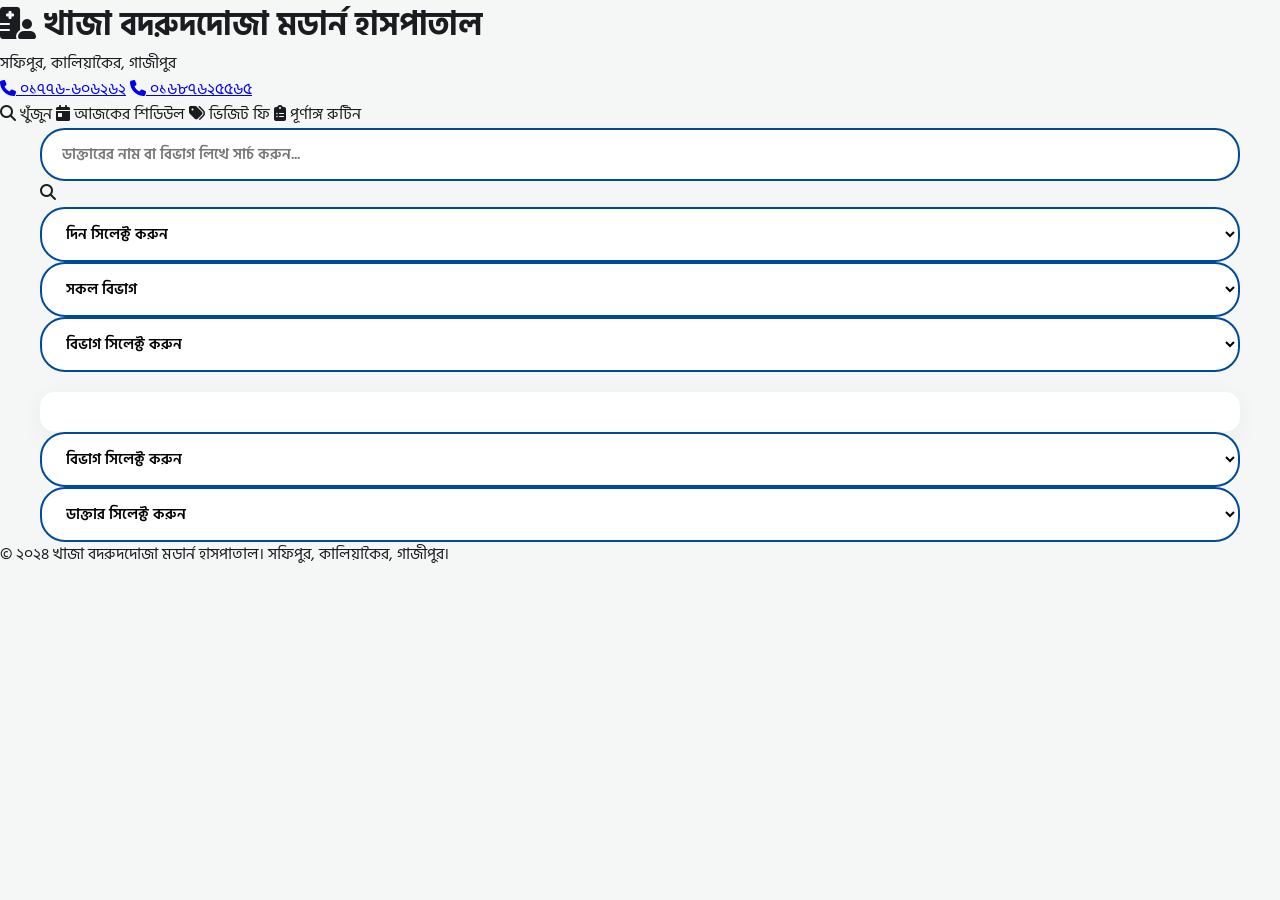
==== commit c32c2849: "Update index.html" ====
--- a/index.html
+++ b/index.html
@@ -5,145 +5,11 @@
     <meta name="viewport" content="width=device-width, initial-scale=1.0">
     <title>খাজা বদরুদদোজা মডার্ন হাসপাতাল - ডিজিটাল শিডিউল</title>
     
-    <!-- Google Fonts & FontAwesome -->
+    <!-- ফন্ট এবং আইকন -->
     <link href="https://fonts.googleapis.com/css2?family=Hind+Siliguri:wght@400;600;700&display=swap" rel="stylesheet">
     <link rel="stylesheet" href="https://cdnjs.cloudflare.com/ajax/libs/font-awesome/6.4.0/css/all.min.css">
-
-    <style>
-        :root {
-            --primary: #007664;
-            --secondary: #00a884;
-            --accent: #e11d48;
-            --bg: #f8fafc;
-            --text: #1e293b;
-            --white: #ffffff;
-            --shadow: 0 10px 15px -3px rgba(0, 0, 0, 0.1);
-        }
-
-        * { box-sizing: border-box; font-family: 'Hind Siliguri', sans-serif; }
-        body { margin: 0; background-color: var(--bg); color: var(--text); line-height: 1.6; padding-top: 180px; padding-bottom: 70px; }
-
-        /* ফিক্সড হেডার */
-        header {
-            position: fixed;
-            top: 0;
-            left: 0;
-            width: 100%;
-            background: linear-gradient(135deg, var(--primary), var(--secondary));
-            color: var(--white);
-            padding: 15px 20px;
-            text-align: center;
-            box-shadow: var(--shadow);
-            z-index: 1100;
-        }
-        header h1 { margin: 0; font-size: 22px; }
-        header p { margin: 5px 0; font-size: 14px; opacity: 0.9; }
-        .contact-info { margin-top: 8px; display: flex; justify-content: center; gap: 15px; flex-wrap: wrap; }
-        .contact-info a { color: white; text-decoration: none; background: rgba(255,255,255,0.2); padding: 3px 12px; border-radius: 50px; font-size: 13px; }
-
-        /* ফিক্সড নেভিগেশন */
-        nav {
-            background: var(--white);
-            display: flex;
-            justify-content: center;
-            position: fixed;
-            top: 125px; 
-            left: 0;
-            width: 100%;
-            z-index: 1000;
-            box-shadow: 0 4px 6px -1px rgba(0, 0, 0, 0.1);
-            overflow-x: auto;
-        }
-        nav a {
-            color: var(--text);
-            padding: 12px 15px;
-            text-decoration: none;
-            font-weight: 600;
-            transition: 0.3s;
-            border-bottom: 3px solid transparent;
-            white-space: nowrap;
-            cursor: pointer;
-            font-size: 14px;
-        }
-        nav a:hover { color: var(--primary); }
-        nav a.active-link { color: var(--primary); border-bottom-color: var(--primary); background: #f0fdfa; }
-
-        .container { max-width: 1100px; margin: 0 auto; padding: 0 15px; min-height: 70vh; }
-        
-        section { display: none; animation: fadeIn 0.5s ease; }
-        section.active { display: block; }
-        @keyframes fadeIn { from { opacity: 0; transform: translateY(10px); } to { opacity: 1; transform: translateY(0); } }
-
-        /* শিফট হেডিং */
-        .shift-title {
-            background: var(--primary);
-            color: white;
-            padding: 10px 20px;
-            border-radius: 8px;
-            margin: 25px 0 15px 0;
-            display: flex;
-            align-items: center;
-            gap: 10px;
-            font-size: 18px;
-        }
-        .shift-morning { background: #f59e0b; } 
-        .shift-afternoon { background: #6366f1; } 
-
-        /* Doctor Card Style */
-        .doctor-card {
-            background: var(--white);
-            border-radius: 12px;
-            padding: 15px;
-            margin-bottom: 12px;
-            border-left: 5px solid var(--primary);
-            box-shadow: 0 2px 4px rgba(0,0,0,0.05);
-            display: flex;
-            flex-direction: column;
-        }
-        .doc-name { font-size: 18px; color: var(--primary); margin: 0; font-weight: 700; }
-        .doc-spec { color: #64748b; font-size: 14px; margin-bottom: 8px; }
-        
-        .card-meta { display: flex; gap: 8px; flex-wrap: wrap; margin-bottom: 10px; }
-        .badge {
-            background: #f1f5f9;
-            padding: 2px 10px;
-            border-radius: 4px;
-            font-size: 12px;
-            font-weight: 600;
-        }
-        .badge-time { background: #e0f2fe; color: #0369a1; }
-        .badge-room { background: #fef3c7; color: #92400e; }
-        .badge-fee { background: #fff1f2; color: #e11d48; } /* ফি এর জন্য লালচে রঙ */
-
-        /* ফিক্সড ফুটার */
-        .footer { 
-            position: fixed;
-            bottom: 0;
-            left: 0;
-            width: 100%;
-            background: #1e293b; 
-            color: white; 
-            text-align: center; 
-            padding: 10px; 
-            z-index: 1100;
-            font-size: 13px;
-        }
-
-        .search-box { width: 100%; padding: 12px 20px; border-radius: 50px; border: 2px solid #e2e8f0; font-size: 16px; margin-bottom: 20px; }
-        .filter-grid { display: grid; grid-template-columns: 1fr 1fr; gap: 10px; margin-bottom: 20px; }
-        select { width: 100%; padding: 10px; border-radius: 8px; border: 1px solid #cbd5e1; }
-        .table-responsive { overflow-x: auto; background: white; border-radius: 10px; }
-        table { width: 100%; border-collapse: collapse; }
-        th { background: var(--primary); color: white; padding: 12px; text-align: left; }
-        td { padding: 12px; border-bottom: 1px solid #f1f5f9; }
-
-        @media (max-width: 600px) {
-            body { padding-top: 200px; }
-            header h1 { font-size: 18px; }
-            nav { top: 145px; }
-            .filter-grid { grid-template-columns: 1fr; }
-        }
-    </style>
+    
+    <link rel="stylesheet" href="style.css">
 </head>
 <body>
 
@@ -156,7 +22,7 @@
     </div>
 </header>
 
-<nav>
+<nav id="navbar">
     <a onclick="showSection('home', this)" class="active-link"><i class="fa-solid fa-magnifying-glass"></i> খুঁজুন</a>
     <a onclick="showSection('day-view', this)"><i class="fa-solid fa-calendar-day"></i> আজকের শিডিউল</a>
     <a onclick="showSection('fee-view', this)"><i class="fa-solid fa-tags"></i> ভিজিট ফি</a>
@@ -164,21 +30,26 @@
 </nav>
 
 <div class="container">
-    
-    <!-- Search Section -->
+    <!-- সার্চ সেকশন -->
     <section id="home" class="active">
-        <input type="text" id="mainSearch" class="search-box" placeholder="ডাক্তারের নাম বা বিভাগ লিখে সার্চ করুন..." onkeyup="searchDoctors()">
+        <div class="search-container">
+            <input type="text" id="mainSearch" class="search-box" placeholder="ডাক্তারের নাম বা বিভাগ লিখে সার্চ করুন..." onkeyup="searchDoctors()">
+            <i class="fa-solid fa-search search-icon"></i>
+        </div>
         <div id="searchResults"></div>
     </section>
 
-    <!-- Day View Section -->
+    <!-- আজকের শিডিউল -->
     <section id="day-view">
         <div class="filter-grid">
             <select id="daySelect" onchange="filterDay()">
                 <option value="">দিন সিলেক্ট করুন</option>
-                <option value="শনিবার">শনিবার</option><option value="রবিবার">রবিবার</option>
-                <option value="সোমবার">সোমবার</option><option value="মঙ্গলবার">মঙ্গলবার</option>
-                <option value="বুধবার">বুধবার</option><option value="বৃহস্পতিবার">বৃহস্পতিবার</option>
+                <option value="শনিবার">শনিবার</option>
+                <option value="রবিবার">রবিবার</option>
+                <option value="সোমবার">সোমবার</option>
+                <option value="মঙ্গলবার">মঙ্গলবার</option>
+                <option value="বুধবার">বুধবার</option>
+                <option value="বৃহস্পতিবার">বৃহস্পতিবার</option>
                 <option value="শুক্রবার">শুক্রবার</option>
             </select>
             <select id="deptSelectDay" onchange="filterDay()"><option value="">সকল বিভাগ</option></select>
@@ -186,13 +57,13 @@
         <div id="dayResults"></div>
     </section>
 
-    <!-- Fee View -->
+    <!-- ভিজিট ফি -->
     <section id="fee-view">
-        <select id="deptSelectFee" onchange="filterFees()" style="margin-bottom:20px;"><option value="">বিভাগ সিলেক্ট করুন</option></select>
+        <select id="deptSelectFee" onchange="filterFees()"><option value="">বিভাগ সিলেক্ট করুন</option></select>
         <div class="table-responsive" id="feeResults"></div>
     </section>
 
-    <!-- Full Schedule -->
+    <!-- পূর্ণাঙ্গ রুটিন -->
     <section id="full-view">
         <div class="filter-grid">
             <select id="deptSelectFull" onchange="updateDocList()"><option value="">বিভাগ সিলেক্ট করুন</option></select>
@@ -200,265 +71,15 @@
         </div>
         <div id="fullResults"></div>
     </section>
-
 </div>
 
 <div class="footer">
-    <p>&copy; ২০২৪ খাজা বদরুদদোজা মডার্ন হাসপাতাল। সফিপুর, গাজীপুর।</p>
+    <p>&copy; ২০২৪ খাজা বদরুদদোজা মডার্ন হাসপাতাল। সফিপুর, কালিয়াকৈর, গাজীপুর।</p>
 </div>
 
-<script>
-    // আপনার দেওয়া সকল ডাটা
-    const doctors = [
-        // মেডিসিন বিভাগ
-        { name: "অধ্যাপক ডা. আবদুল হামিদ", dept: "মেডিসিন, ডায়াবেটিস, হৃদরোগ ও বক্ষব্যাধি", spec: "বক্ষব্যাধি ও মেডিসিন বিশেষজ্ঞ", fee1: 700, fee2: 500, schedules: [{day: "শনিবার", time: "10:00 AM - 3:00 PM", room: "145"}, {day: "বুধবার", time: "10:00 AM - 3:00 PM", room: "145"}] },
-        { name: "ডা. সাব্বির আহমেদ চৌধুরী", dept: "মেডিসিন, ডায়াবেটিস, হৃদরোগ ও বক্ষব্যাধি", spec: "ডায়াবেটিস, উচ্চ রক্তচাপ ও মেডিসিন বিশেষজ্ঞ", fee1: 500, fee2: 300, schedules: [{day: "শনিবার", time: "10:00 AM - 8:00 PM", room: "155"}, {day: "সোমবার", time: "10:00 AM - 8:00 PM", room: "155"}] },
-        { name: "ডাঃ মোঃ ফারুক রহমান মজুমদার", dept: "মেডিসিন, ডায়াবেটিস, হৃদরোগ ও বক্ষব্যাধি", spec: "হৃদরোগ, মেডিসিন ও বাতজ্বর বিশেষজ্ঞ", fee1: 600, fee2: 0, schedules: [{day: "শনিবার", time: "10:00 AM - 6:00 PM", room: "160"}] },
-        { name: "ডা. সৈয়দ রেজওয়ান কবির", dept: "মেডিসিন, ডায়াবেটিস, হৃদরোগ ও বক্ষব্যাধি", spec: "হৃদরোগ, মেডিসিন ও বাতজ্বর বিশেষজ্ঞ", fee1: 700, fee2: 0, schedules: [{day: "শনিবার", time: "3:00 PM - 9:00 PM", room: "116"}, {day: "শুক্রবার", time: "10:00 AM - 8:00 PM", room: "116"}] },
-        { name: "ডা. মোঃ আসিফুর রহমান আসিফ", dept: "মেডিসিন, ডায়াবেটিস, হৃদরোগ ও বক্ষব্যাধি", spec: "মেডিসিন, হৃদরোগ, বক্ষব্যাধি, কিডনি ও লিভার রোগ অভিজ্ঞ", fee1:500,fee2: 0, schedules: [{day: "শনিবার", time: "4:00 PM - 8:00 PM", room: "145"}, {day: "বুধবার", time: "4:00 PM - 8:00 PM", room: "145"}, {day: "বৃহস্পতিবার", time: "4:00 PM - 8:00 PM", room: "145"}] },
-        { name: "সহকারী অধ্যাপক ডাঃ মোঃ সাইয়েদুল আশিক", dept: "মেডিসিন, ডায়াবেটিস, হৃদরোগ ও বক্ষব্যাধি", spec: "লিভার, গ্যাস্ট্রোএন্টারোজি ও মেডিসিন বিশেষজ্ঞ", fee1:600, fee2: 0, schedules: [{day: "শনিবার", time: "3:30 PM - 8:00 PM", room: "117"}, {day: "মঙ্গলবার", time: "3:30 PM - 8:00 PM", room: "117"}, {day: "বুধবার", time: "4:00 PM - 8:00 PM", room: "117"}] },
-        { name: "ডা. মোঃ ইমাদুল ইসলাম (মিঠু)", dept: "মেডিসিন, ডায়াবেটিস, হৃদরোগ ও বক্ষব্যাধি", spec: "মেডিসিন ও ডায়াবেটিস বিশেষজ্ঞ", fee1: 500, fee2: 0, schedules: [{day: "রবিবার", time: "10:00 AM - 3:00 PM", room: "117"}, {day: "বুধবার", time: "10:00 AM - 3:00 PM", room: "117"}] },
-        { name: "প্রফেসর ডা. আবুল হাসনাত মোঃ জাফর", dept: "মেডিসিন, ডায়াবেটিস, হৃদরোগ ও বক্ষব্যাধি", spec: "হৃদরোগ, মেডিসিন, বাতজ্বর ও উচ্চরক্তচাপ বিশেষজ্ঞ", fee1:800, fee2: 0, schedules: [{day: "রবিবার", time: "10:00 AM - 2:00 PM", room: "145"}, {day: "মঙ্গলবার", time: "10:00 AM - 2:00 PM", room: "145"}] },
-        { name: "ডা. মোঃ শোয়েব মাহমুদ চৌধুরী", dept: "মেডিসিন, ডায়াবেটিস, হৃদরোগ ও বক্ষব্যাধি", spec: "মেডিসিন, গ্যাস্ট্রোএন্টারোলজী ও ডায়াবেটিস বিশেষজ্ঞ", fee1: 500, fee2: 0, schedules: [{day: "রবিবার", time: "10:00 AM - 3:00 PM", room: "121"}] },
-        { name: "অধ্যাপক ডা. মোঃ মুইদুল হক", dept: "মেডিসিন, ডায়াবেটিস, হৃদরোগ ও বক্ষব্যাধি", spec: "মেডিসিন, বক্ষব্যাধি ও হৃদরোগ বিশেষজ্ঞ", fee1: 800, fee2: 0, schedules: [{day: "রবিবার", time: "4:00 PM - 8:00 PM", room: "116"}] },
-        { name: "সহকারী অধ্যাপক ডাঃ মোঃ কায়সারুল ইসলাম", dept: "মেডিসিন, ডায়াবেটিস, হৃদরোগ ও বক্ষব্যাধি", spec: "মেডিসিন, ডায়াবেটিস ও হৃদরোগ বিশেষজ্ঞ", fee1:600, fee2: 0, schedules: [{day: "রবিবার", time: "5:00 PM - 8:00 PM", room: "117"}, {day: "মঙ্গলবার", time: "5:00 PM - 8:00 PM", room: "117"}, {day: "বৃহস্পতিবার", time: "4:00 PM - 8:00 PM", room: "117"}, {day: "শুক্রবার", time: "10:00 AM - 6:00 PM", room: "117"}] },
-        { name: "সহকারী অধ্যাপক ডাঃ মোঃ আজহারুল ইসলাম", dept: "মেডিসিন, ডায়াবেটিস, হৃদরোগ ও বক্ষব্যাধি", spec: "মেডিসিন ও হৃদরোগ বিশেষজ্ঞ", fee1:700, fee2: 0, schedules: [{day: "রবিবার", time: "4:00 PM - 8:00 PM", room: "145"}] },
-        { name: "ডা. সুলতান মাহমুদ", dept: "মেডিসিন, ডায়াবেটিস, হৃদরোগ ও বক্ষব্যাধি", spec: "মেডিসিন, নিউরো মেডিসিন ও ডায়াবেটিস বিশেষজ্ঞ", fee1:500, fee2: 0, schedules: [{day: "রবিবার", time: "5:00 PM - 8:00 PM", room: "115"}, {day: "মঙ্গলবার", time: "5:00 PM - 8:00 PM", room: "115"}, {day: "বৃহস্পতিবার", time: "5:00 PM - 9:00 PM", room: "115"}] },
-        { name: "ডা. প্রফুল্ল চন্দ্র নাথ তালুকদার", dept: "মেডিসিন, ডায়াবেটিস, হৃদরোগ ও বক্ষব্যাধি", spec: "মেডিসিন, হৃদরোগ ও বক্ষব্যাধি বিশেষজ্ঞ", fee1:600, fee2: 0, schedules: [{day: "সোমবার", time: "10:00 AM - 3:00 PM", room: "117"}, {day: "মঙ্গলবার", time: "10:00 AM - 3:00 PM", room: "117"}] },
-        { name: "সহযোগী অধ্যাপক ডা. এ.কে এম তারিকুল হাসান", dept: "মেডিসিন, ডায়াবেটিস, হৃদরোগ ও বক্ষব্যাধি", spec: "কিডনী, মেডিসিন, ডায়াবেটিস ও উচ্চ রক্তচাপ বিশেষজ্ঞ", fee1:800, fee2: 0, schedules: [{day: "সোমবার", time: "9:00 AM - 2:00 PM", room: "120"}, {day: "শুক্রবার", time: "4:00 PM - 8:00 PM", room: "120"}] },
-        { name: "ডা. নাজমুন্নাহার সাথী", dept: "মেডিসিন, ডায়াবেটিস, হৃদরোগ ও বক্ষব্যাধি", spec: "মেডিসিন, ডায়াবেটিস ও হরমোন অভিজ্ঞ", fee1:500, fee2: 0, schedules: [{day: "সোমবার", time: "10:00 AM - 8:00 PM", room: "154"}, {day: "বুধবার", time: "10:00 AM - 7:00 PM", room: "154"}] },
-        { name: "অধ্যাপক ডা. সোলায়মান হোসেন", dept: "মেডিসিন, ডায়াবেটিস, হৃদরোগ ও বক্ষব্যাধি", spec: "হৃদরোগ, বাতজ্বর ও মেডিসিন বিশেষজ্ঞ", fee1:700, fee2: 0, schedules: [{day: "সোমবার", time: "4:00 PM - 8:00 PM", room: "117"}] },
-        { name: "ডা. মোঃ শাহজাদা তাবরেজ", dept: "মেডিসিন, ডায়াবেটিস, হৃদরোগ ও বক্ষব্যাধি", spec: "বক্ষব্যাধি মেডিসিন বিশেষজ্ঞ", fee1:700, fee2: 0, schedules: [{day: "সোমবার", time: "4:00 PM - 8:00 PM", room: "147"}] },
-        { name: "সহকারী অধ্যাপক ডাঃ বিশ্বজিৎ কুমার বিশ্বাস", dept: "মেডিসিন, ডায়াবেটিস, হৃদরোগ ও বক্ষব্যাধি", spec: "বক্ষব্যাধি ও মেডিসিন বিশেষজ্ঞ", fee1:700, fee2: 0, schedules: [{day: "মঙ্গলবার", time: "3:30 PM - 7:00 PM", room: "149"}, {day: "শুক্রবার", time: "10:00 AM - 3:00 PM", room: "149"}] },
-        { name: "ডা. মোসাঃ হুরে জান্নাত", dept: "মেডিসিন, ডায়াবেটিস, হৃদরোগ ও বক্ষব্যাধি", spec: "কিডনি রোগ, ডায়াবেটিস, হাইপারটেনশন ও মেডিসিন বিশেষজ্ঞ", fee1:600, fee2: 0, schedules: [{day: "মঙ্গলবার", time: "4:00 PM - 8:00 PM", room: "155"}] },
-        { name: "সহকারী অধ্যাপক ডা. মোঃ বদিউজ্জামান (সজীব)", dept: "মেডিসিন, ডায়াবেটিস, হৃদরোগ ও বক্ষব্যাধি", spec: "মেডিসিন, হৃদরোগ ও বাত জ্বর বিশেষজ্ঞ", fee1:600, fee2: 0, schedules: [{day: "মঙ্গলবার", time: "4:00 PM - 8:00 PM", room: "116"}, {day: "শুক্রবার", time: "4:00 PM - 8:00 PM", room: "116"}] },
-        { name: "সহকারী অধ্যাপক ডা. এনামুল কবির খান", dept: "মেডিসিন, ডায়াবেটিস, হৃদরোগ ও বক্ষব্যাধি", spec: "হৃদরোগ, মেডিসিন, ডায়াবেটিস, বাতজ্বর বিশেষজ্ঞ", fee1:700, fee2: 0, schedules: [{day: "বুধবার", time: "5:00 PM - 8:00 PM", room: "116"}] },
-        { name: "ডা. মোঃ মাহবুব ইসলাম", dept: "মেডিসিন, ডায়াবেটিস, হৃদরোগ ও বক্ষব্যাধি", spec: "বক্ষব্যাধি ও মেডিসিন বিশেষজ্ঞ", fee1:700, fee2: 0, schedules: [{day: "বুধবার", time: "4:00 PM - 8:00 PM", room: "151"}, {day: "শুক্রবার", time: "4:00 PM - 8:00 PM", room: "151"}] },
-        { name: "ডা. মোঃ নাজমুল আলম", dept: "মেডিসিন, ডায়াবেটিস, হৃদরোগ ও বক্ষব্যাধি", spec: "হৃদরোগ, মেডিসিন, বাতজ্বর ও উচ্চ রক্তচাপ বিশেষজ্ঞ", fee1:600, fee2: 0, schedules: [{day: "বুধবার", time: "4:00 PM - 8:00 PM", room: "146"}] },
-        { name: "অধ্যাপক ডা. মোঃ আব্দুর রহিম", dept: "মেডিসিন, ডায়াবেটিস, হৃদরোগ ও বক্ষব্যাধি", spec: "মেডিসিন বিশেষজ্ঞ", fee1:1000, fee2: 0, schedules: [{day: "বৃহস্পতিবার", time: "10:00 AM - 3:00 PM", room: "116"}] },
-        { name: "ডা. মোঃ রাকিব-উল-হাসান (BSMMU)", dept: "মেডিসিন, ডায়াবেটিস, হৃদরোগ ও বক্ষব্যাধি", spec: "বাত-ব্যথা, ডায়াবেটিস, মেডিসিন, অটো ইমিউনো বিশেষজ্ঞ", fee1:700, fee2: 0, schedules: [{day: "বৃহস্পতিবার", time: "4:00 PM - 8:00 PM", room: "146"}] },
-        { name: "সহযোগী অধ্যাপক ডা. এফ.আর. আল-মাহমুদ", dept: "মেডিসিন, ডায়াবেটিস, হৃদরোগ ও বক্ষব্যাধি", spec: "মেডিসিন, বাত ব্যথা ও প্যারালাইসিস বিশেষজ্ঞ", fee1:600, fee2: 0, schedules: [{day: "শুক্রবার", time: "3:00 PM - 8:00 PM", room: "160"}] },
-
-        // গাইনী বিভাগ
-        { name: "ডা. জাহিদাতুন নিসা", dept: "গাইনী ও প্রসূতি বিদ্যা", spec: "গাইনী বিশেষজ্ঞ ও সার্জন", fee1:600, fee2: 0, schedules: [{day: "শনিবার", time: "10:00 AM - 8:00 PM", room: "119"}] },
-        { name: "ডা. নারগীছ আক্তার", dept: "গাইনী ও প্রসূতি বিদ্যা", spec: "স্ত্রীরোগ ও প্রসূতীবিদ্যা বিশেষজ্ঞ ও সার্জন", fee1:600, fee2: 0, schedules: [{day: "শনিবার", time: "10:00 AM - 2:00 PM", room: "121"}, {day: "রবিবার", time: "10:00 AM - 2:00 PM", room: "121"}, {day: "সোমবার", time: "10:00 AM - 2:00 PM", room: "121"}, {day: "মঙ্গলবার", time: "10:00 AM - 2:00 PM", room: "121"}, {day: "বুধবার", time: "10:00 AM - 2:00 PM", room: "121"}, {day: "শুক্রবার", time: "10:00 AM - 2:00 PM", room: "121"}] },
-        { name: "ডা. শরমিন আক্তার", dept: "গাইনী ও প্রসূতি বিদ্যা", spec: "স্ত্রী ও প্রসূতি বিদ্যা বিশেষজ্ঞ ও সার্জন", fee1:700, fee2: 0, schedules: [{day: "শনিবার", time: "5:00 PM - 9:00 PM", room: "159"}] },
-        { name: "ডা. অন্তরা পাল", dept: "গাইনী ও প্রসূতি বিদ্যা", spec: "গাইনী, প্রসূতি ও গাইনী ক্যান্সার বিশেষজ্ঞ ও সার্জন", fee1:600, fee2: 0, schedules: [{day: "শনিবার", time: "4:00 PM - 8:00 PM", room: "146"}, {day: "বুধবার", time: "4:00 PM - 8:00 PM", room: "146"}] },
-        { name: "ডা. মাহমুদা খাতুন", dept: "গাইনী ও প্রসূতি বিদ্যা", spec: "গাইনী বিশেষজ্ঞ ও সার্জন", fee1: 600, fee2: 400, schedules: [{day: "রবিবার", time: "10:00 AM - 3:00 PM", room: "119"}, {day: "সোমবার", time: "10:00 AM - 8:00 PM", room: "119"}, {day: "মঙ্গলবার", time: "10:00 AM - 3:00 PM", room: "119"}, {day: "বুধবার", time: "10:00 AM - 3:00 PM", room: "119"}, {day: "বৃহস্পতিবার", time: "10:00 AM - 8:00 PM", room: "119"}, {day: "শুক্রবার", time: "10:00 AM - 8:00 PM", room: "119"}] },
-        { name: "ডা. রুমা আক্তার", dept: "গাইনী ও প্রসূতি বিদ্যা", spec: "গাইনী রোগ ও সনোলজিস্ট", fee1: 0, fee2: 0, schedules: [{day: "রবিবার", time: "10:00 AM - 8:00 PM", room: "106"}, {day: "সোমবার", time: "10:00 AM - 1:00 PM", room: "106"}, {day: "মঙ্গলবার", time: "10:00 AM - 1:00 PM", room: "106"}, {day: "বুধবার", time: "10:00 AM - 1:00 PM", room: "106"}, {day: "শুক্রবার", time: "10:00 AM - 8:00 PM", room: "106"}] },
-        { name: "সহযোগী অধ্যাপক ডা. আয়শা সিদ্দিকা", dept: "গাইনী ও প্রসূতি বিদ্যা", spec: "গাইনী বিশেষজ্ঞ ও সার্জন", fee1:800, fee2: 0, schedules: [{day: "রবিবার", time: "4:00 PM - 8:00 PM", room: "119"}, {day: "বুধবার", time: "4:00 PM - 8:00 PM", room: "119"}, {day: "শুক্রবার", time: "10:00 AM - 8:00 PM", room: "119"}] },
-        { name: "ডা. নাছিমা বেগম", dept: "গাইনী ও প্রসূতি বিদ্যা", spec: "গাইনী বিশেষজ্ঞ ও সার্জন", fee1: 0, fee2:600, schedules: [{day: "রবিবার", time: "4:00 PM - 8:00 PM", room: "159"}] },
-        { name: "সহকারী অধ্যাপক ডা. মাহামুদা ইয়াসমিন", dept: "গাইনী ও প্রসূতি বিদ্যা", spec: "প্রজনন এন্ডোক্রিনোলজি এবং বন্ধ্যাত্ব বিশেষজ্ঞ", fee1:700, fee2: 0, schedules: [{day: "সোমবার", time: "4:00 PM - 8:00 PM", room: "148"}] },
-        { name: "ডা: তানিয়া আক্তার বিথী", dept: "গাইনী ও প্রসূতি বিদ্যা", spec: "গাইনী বিশেষজ্ঞ", fee1:500, fee2: 0, schedules: [{day: "সোমবার", time: "4:00 PM - 8:00 PM", room: "159"}] },
-        { name: "ডা. লুবনা খানম", dept: "গাইনী ও প্রসূতি বিদ্যা", spec: "স্ত্রী ও প্রসূতি রোগ বিশেষজ্ঞ ও সার্জন", fee1:600, fee2: 0, schedules: [{day: "মঙ্গলবার", time: "4:00 PM - 8:00 PM", room: "119"}, {day: "বৃহস্পতিবার", time: "4:00 PM - 8:00 PM", room: "119"}] },
-        { name: "ডা: নিপা কর্মকার", dept: "গাইনী ও প্রসূতি বিদ্যা", spec: "স্ত্রীরোগ ও প্রসূতীবিদ্যা বিশেষজ্ঞ ও সার্জন", fee1:600, fee2: 0, schedules: [{day: "মঙ্গলবার", time: "4:00 PM - 8:00 PM", room: "159"}] },
-        { name: "ডা. সাথী আক্তার", dept: "গাইনী ও প্রসূতি বিদ্যা", spec: "গাইনী রোগ ও সনোলজিস্ট", fee1: 0, fee2: 0, schedules: [{day: "বুধবার", time: "4:00 PM - 8:00 PM", room: "103"}] },
-        { name: "ডা. নিগার সুলতানা", dept: "গাইনী ও প্রসূতি বিদ্যা", spec: "গাইনী ও প্রসূতি রোগ বিশেষজ্ঞ ও সার্জন", fee1:700, fee2: 0, schedules: [{day: "শুক্রবার", time: "10:00 AM - 8:00 PM", room: "159"}] },
-        
-        // শিশু রোগ বিভাগ
-        { name: "অধ্যাপক ডা. আশিষ কুমার ঘোষ", dept: "নবজাতক ও শিশুরোগ", spec: "নবজাতক, শিশু ও রক্তরোগ বিশেষজ্ঞ", fee1: 600, fee2: 400, schedules: [{day: "শনিবার", time: "10:00 AM - 2:00 PM", room: "146"}, {day: "সোমবার", time: "10:00 AM - 2:00 PM", room: "146"}, {day: "বুধবার", time: "10:00 AM - 2:00 PM", room: "146"}] },
-        { name: "ডাঃ খালেদা আক্তার হ্যাপি", dept: "নবজাতক ও শিশুরোগ", spec: "নবজাতক ও শিশুরোগ বিশেষজ্ঞ", fee1: 400, fee2: 300, schedules: [{day: "শনিবার", time: "10:00 AM - 8:00 PM", room: "115"}, {day: "রবিবার", time: "10:00 AM - 1:00 PM", room: "115"}, {day: "সোমবার", time: "10:00 AM - 1:00 PM", room: "115"}, {day: "বুধবার", time: "10:00 AM - 8:00 PM", room: "115"}] },
-        { name: "অধ্যাপক ডা. শিশির রঞ্জন দাস", dept: "নবজাতক ও শিশুরোগ", spec: "নবজাতক ও শিশু বিশেষজ্ঞ", fee1: 1000, fee2: 700, schedules: [{day: "শনিবার", time: "6:00 PM - 9:00 PM", room: "115"}, {day: "সোমবার", time: "6:00 PM - 9:00 PM", room: "115"}, {day: "বুধবার", time: "6:00 PM - 9:00 PM", room: "115"}, {day: "শুক্রবার", time: "3:00 PM - 9:00 PM", room: "115"}] },
-        { name: "ডা. সাব্বির আহমেদ ভূঁইয়া", dept: "নবজাতক ও শিশুরোগ", spec: "নবজাতক, শিশু ও কিশোর বিশেষজ্ঞ", fee1: 600, fee2: 400, schedules: [{day: "শনিবার", time: "4:00 PM - 8:00 PM", room: "158"}, {day: "সোমবার", time: "4:00 PM - 8:00 PM", room: "158"}, {day: "মঙ্গলবার", time: "4:00 PM - 8:00 PM", room: "158"}, {day: "বুধবার", time: "4:00 PM - 8:00 PM", room: "158"}, {day: "বৃহস্পতিবার", time: "4:00 PM - 8:00 PM", room: "158"}, {day: "শুক্রবার", time: "4:00 PM - 8:00 PM", room: "158"}] },
-        { name: "ডা. ফারজানা আক্তার দিতি", dept: "নবজাতক ও শিশুরোগ", spec: "শিশুরোগ বিশেষজ্ঞ", fee1: 500, fee2: 300, schedules: [{day: "রবিবার", time: "4:00 PM - 8:00 PM", room: "-2"}, {day: "সোমবার", time: "4:00 PM - 8:00 PM", room: "156"}, {day: "মঙ্গলবার", time: "10:00 AM - 1:00 PM", room: "156"}, {day: "বৃহস্পতিবার", time: "10:00 AM - 8:00 PM", room: "156"}, {day: "শুক্রবার", time: "10:00 AM - 1:00 PM", room: "156"}] },
-        { name: "ডা. মোঃ রাসেল ভূঁইয়া", dept: "নবজাতক ও শিশুরোগ", spec: "নবজাতক, শিশু ও কিশোর রোগ বিশেষজ্ঞ", fee1: 500, fee2: 300, schedules: [{day: "রবিবার", time: "4:00 PM - 8:00 PM", room: "155"}, {day: "বুধবার", time: "4:00 PM - 8:00 PM", room: "155"}] },
-        { name: "ডা. মোহাম্মদ আবু হাসনাত", dept: "নবজাতক ও শিশুরোগ", spec: "শিশুরোগ বিশেষজ্ঞ", fee1: 500, fee2: 300, schedules: [{day: "মঙ্গলবার", time: "4:00 PM - 8:00 PM", room: "158"}, {day: "শুক্রবার", time: "10:00 AM - 2:00 PM", room: "158"}] },
-
-        // অর্থোপেডিক বিভাগ
-        { name: "ডা. মোঃ শরিফুল ইসলাম রুদ্র", dept: "অর্থোপেডিক (হাড়-জোড়া ও ট্রমা)", spec: "অর্থোপেডিক ও ট্রমা বিশেষজ্ঞ", fee1:500, fee2: 0, schedules: [{day: "শনিবার", time: "10:00 AM - 8:00 PM", room: "147"}, {day: "বুধবার", time: "10:00 AM - 8:00 PM", room: "147"}] },
-        { name: "ডা. মাহমুদুর রহমান", dept: "অর্থোপেডিক (হাড়-জোড়া ও ট্রমা)", spec: "অর্থোপেডিক বিশেষজ্ঞ ও সার্জন", fee1:600, fee2: 0, schedules: [{day: "শনিবার", time: "4:00 PM - 8:00 PM", room: "148"}, {day: "মঙ্গলবার", time: "4:00 PM - 8:00 PM", room: "148"}, {day: "বৃহস্পতিবার", time: "4:00 PM - 8:00 PM", room: "148"}] },
-        { name: "ডা. মোঃ জাহাঙ্গীর আলম", dept: "অর্থোপেডিক (হাড়-জোড়া ও ট্রমা)", spec: "অর্থোপেডিক্স, স্পাইন এন্ড ট্রমা বিশেষজ্ঞ সার্জন", fee1:600, fee2: 0, schedules: [{day: "শনিবার", time: "3:00 PM - 8:00 PM", room: "118"}, {day: "শুক্রবার", time: "10:00 AM - 7:00 PM", room: "118"}] },
-        { name: "ডা. মোফাজ্জলুল হক", dept: "অর্থোপেডিক (হাড়-জোড়া ও ট্রমা)", spec: "অর্থোপেডিক ও ট্রমা সার্জন", fee1:500, fee2: 0, schedules: [{day: "রবিবার", time: "10:00 AM - 1:00 PM", room: "118"}] },
-        { name: "অধ্যাপক ডা. শাহ্ মোঃ ফয়সাল", dept: "অর্থোপেডিক (হাড়-জোড়া ও ট্রমা)", spec: "অর্থোপেডিক বিশেষজ্ঞ ও সার্জন", fee1:700, fee2: 0, schedules: [{day: "রবিবার", time: "5:00 PM - 9:00 PM", room: "157"}, {day: "সোমবার", time: "5:00 PM - 9:00 PM", room: "157"}, {day: "বুধবার", time: "5:00 PM - 9:00 PM", room: "157"}] },
-        { name: "ডা. আশিক আহমেদ", dept: "অর্থোপেডিক (হাড়-জোড়া ও ট্রমা)", spec: "অর্থোপেডিক, ট্রমা, স্পাইন এন্ড স্পোর্টস ইঞ্জুরি বিশেষজ্ঞ ও সার্জন", fee1:600, fee2: 0, schedules: [{day: "রবিবার", time: "3:00 PM - 8:00 PM", room: "146"}] },
-        { name: "সহকারী অধ্যাপক ডা. এম.এম. আব্দুল্লাহ আল মামুন", dept: "অর্থোপেডিক (হাড়-জোড়া ও ট্রমা)", spec: "অর্থোপেডিক সার্জারী বিশেষজ্ঞ ও ট্রমা সার্জন", fee1:600, fee2: 0, schedules: [{day: "রবিবার", time: "4:00 PM - 8:00 PM", room: "118"}] },
-        { name: "ডা. সুরজিৎ সাহা", dept: "অর্থোপেডিক (হাড়-জোড়া ও ট্রমা)", spec: "হাড় জোড়া, হাড় ভাঙ্গা, বাত ব্যথা রোগ বিশেষজ্ঞ ও সার্জন", fee1:500, fee2: 0, schedules: [{day: "সোমবার", time: "10:00 AM - 2:00 PM", room: "118"}, {day: "বুধবার", time: "10:00 AM - 2:00 PM", room: "118"}, {day: "বৃহস্পতিবার", time: "10:00 AM - 2:00 PM", room: "118"}] },
-        { name: "ডা. মোঃ নাজমুল হাসান", dept: "অর্থোপেডিক (হাড়-জোড়া ও ট্রমা)", spec: "অর্থোপেডিক ও ট্রমা বিশেষজ্ঞ", fee1:500, fee2: 0, schedules: [{day: "সোমবার", time: "4:00 PM - 9:00 PM", room: "114"}, {day: "শুক্রবার", time: "10:00 AM - 8:00 PM", room: "114"}] },
-        { name: "ডা. মোঃ আমান উল্লাহ কবির (মিলটন)", dept: "অর্থোপেডিক (হাড়-জোড়া ও ট্রমা)", spec: "হাড় জোড়া, বাত ব্যথা, মেরুদন্ড ও আঘাত জনিত রোগ বিশেষজ্ঞ ও সার্জন", fee1:600, fee2: 0, schedules: [{day: "সোমবার", time: "4:00 PM - 8:00 PM", room: "145"}, {day: "বৃহস্পতিবার", time: "4:00 PM - 8:00 PM", room: "145"}, {day: "শুক্রবার", time: "2:00 PM - 8:00 PM", room: "145"}] },
-        { name: "ডা. মো. জাহিদ হাসান সিদ্দিক", dept: "অর্থোপেডিক (হাড়-জোড়া ও ট্রমা)", spec: "অর্থোপেডিক ও ট্রমা সার্জন", fee1:600, fee2: 0, schedules: [{day: "সোমবার", time: "4:00 PM - 8:00 PM", room: "118"}] },
-        { name: "ডা. এস.এম. মশিউর রহমান", dept: "অর্থোপেডিক (হাড়-জোড়া ও ট্রমা)", spec: "বাত ব্যথা, হাড় ভাঙ্গা, জয়েন্ট রিপলেসমেন্ট বিশেষজ্ঞ ও সার্জন", fee1:600, fee2: 0, schedules: [{day: "মঙ্গলবার", time: "4:00 PM - 8:00 PM", room: "118"}, {day: "বুধবার", time: "4:00 PM - 8:00 PM", room: "118"}] },
-        { name: "সহযোগী অধ্যাপক ডা. মোঃ মাসুদ রানা", dept: "অর্থোপেডিক (হাড়-জোড়া ও ট্রমা)", spec: "অর্থোপেডিক্স ও ট্রমা সার্জন", fee1:700, fee2: 0, schedules: [{day: "মঙ্গলবার", time: "3:00 PM - 7:00 PM", room: "157"}] },
-        { name: "অধ্যাপক ডা. সৈয়দ সহিদুল ইসলাম", dept: "অর্থোপেডিক (হাড়-জোড়া ও ট্রমা)", spec: "অর্থোপেডিক্স, ট্রমা ও স্পাইন সার্জারি", fee1:1000, fee2: 0, schedules: [{day: "বুধবার", time: "4:00 PM - 8:00 PM", room: "148"}] },
-
-        // চর্ম ও যৌন রোগ
-        { name: "ডা. মো: মোস্তাফিজুর রহমান", dept: "চর্ম ও যৌন রোগ", spec: "কনসালটেন্ট ডার্মাটোলজিস্ট", fee1: 500, fee2: 300, schedules: [{day: "শনিবার", time: "10:00 AM - 2:00 PM", room: "116"}, {day: "মঙ্গলবার", time: "10:00 AM - 2:00 PM", room: "116"}] },
-        { name: "ডা. অর্পন কুমার বসাক", dept: "চর্ম ও যৌন রোগ", spec: "চর্ম, যৌন ও এলার্জি রোগ বিশেষজ্ঞ", fee1: 700, fee2: 500, schedules: [{day: "শনিবার", time: "4:00 PM - 7:00 PM", room: "121"}] },
-        { name: "সহযোগী অধ্যাপক ডা. তানিয়া হক", dept: "চর্ম ও যৌন রোগ", spec: "চর্ম, যৌন ও এলার্জী রোগ বিশেষজ্ঞ", fee1: 700, fee2: 500, schedules: [{day: "শনিবার", time: "3:00 PM - 6:00 PM", room: "160"}, {day: "সোমবার", time: "4:00 PM - 7:00 PM", room: "160"}, {day: "বুধবার", time: "4:00 PM - 7:00 PM", room: "160"}] },
-        { name: "অধ্যাপক ডা. মোঃ আরিফ চৌধুরী", dept: "চর্ম ও যৌন রোগ", spec: "চর্ম, যৌন, সেক্স ও এলার্জি রোগ বিশেষজ্ঞ ও কসমেটিক্স সার্জন", fee1: 1000, fee2: 700, schedules: [{day: "রবিবার", time: "4:00 PM - 7:00 PM", room: "160"}, {day: "মঙ্গলবার", time: "4:00 PM - 7:00 PM", room: "160"}, {day: "শুক্রবার", time: "10:00 AM - 7:00 PM", room: "160"}] },
-        { name: "ডা. তাহমিদা সারমিন", dept: "চর্ম ও যৌন রোগ", spec: "চর্ম, যৌন, এলার্জি, শিশুচর্ম ও কুষ্ঠরোগ বিশেষজ্ঞ", fee1: 700, fee2: 500, schedules: [{day: "রবিবার", time: "4:00 PM - 8:00 PM", room: "147"}, {day: "মঙ্গলবার", time: "4:00 PM - 8:00 PM", room: "147"}] },
-        { name: "ডা. মোঃ রাকিবুল হাসান", dept: "চর্ম ও যৌন রোগ", spec: "চর্ম, যৌন ও এলার্জি রোগ বিশেষজ্ঞ", fee1: 500, fee2: 300, schedules: [{day: "সোমবার", time: "4:00 PM - 7:00 PM", room: "121"}, {day: "বৃহস্পতিবার", time: "4:30 PM - 7:00 PM", room: "121"}] },
-        { name: "ডা. কাজী ইমরান হাসান", dept: "চর্ম ও যৌন রোগ", spec: "চর্ম, যৌন, টাক ও এলার্জি রোগ বিশেষজ্ঞ এবং ডার্মাটোসার্জন", fee1: 700, fee2: 500, schedules: [{day: "বুধবার", time: "5:00 PM - 7:00 PM", room: "160"}] },
-        { name: "ডা. ফাতিমা ওয়াহিদা", dept: "চর্ম ও যৌন রোগ", spec: "চর্ম, যৌন ও এলার্জি বিশেষজ্ঞ", fee1: 700, fee2: 500, schedules: [{day: "শুক্রবার", time: "10:00 AM - 5:00 PM", room: "155"}] },
-        { name: "সহকারী অধ্যাপক ডা. সোহেল মীর্জা", dept: "চর্ম ও যৌন রোগ", spec: "চর্ম, এলার্জি, সেক্স ও যৌন রোগে বিশেষজ্ঞ", fee1: 800, fee2: 500, schedules: [{day: "শুক্রবার", time: "4:00 PM - 8:00 PM", room: "156"}] },
-
-        // সার্জারি, ইউরোলজি ও কিডনি
-        { name: "ডা. হুমায়ূন কবির কল্লোল", dept: "সার্জারি, ইউরোলজি ও কিডনি", spec: "জেনারেল, ল্যাপারোস্কপিক সার্জন ও ইউরোলজিস্ট", fee1:800, fee2: 0, schedules: [{day: "শনিবার", time: "6:00 PM - 9:00 PM", room: "144"}, {day: "মঙ্গলবার", time: "6:00 PM - 9:00 PM", room: "144"}, {day: "বৃহস্পতিবার", time: "6:00 PM - 9:00 PM", room: "144"}] },
-        { name: "ডা. আহমেদ কবির চৌধুরী", dept: "সার্জারি, ইউরোলজি ও কিডনি", spec: "জেনারেল, ল্যাপারোস্কপি, কোলোরেক্টাল এন্ড ব্রেস্ট সার্জন", fee1:600, fee2: 0, schedules: [{day: "রবিবার", time: "4:00 PM - 8:00 PM", room: "121"}] },
-        { name: "ডা. জুলকার নঈমূল ইসলাম (সোহেল)", dept: "সার্জারি, ইউরোলজি ও কিডনি", spec: "কিডনী, মূত্রনালী, প্রোষ্টেট রোগ বিশেষজ্ঞ ও সার্জন", fee1:700, fee2: 0, schedules: [{day: "রবিবার", time: "4:00 PM - 8:00 PM", room: "144"}] },
-        { name: "সহযোগী অধ্যাপক ডা. মোঃ সুমন রহমান", dept: "সার্জারি, ইউরোলজি ও কিডনি", spec: "জেনারেল ও ল্যাপারোস্কপিক সার্জন", fee1:800, fee2: 0, schedules: [{day: "সোমবার", time: "4:00 PM - 8:00 PM", room: "144"}, {day: "শুক্রবার", time: "10:00 AM - 4:00 PM", room: "144"}] },
-        { name: "ডা. আহসানুল কবির শিপলু", dept: "সার্জারি, ইউরোলজি ও কিডনি", spec: "কিডনি মূত্রথলি ও ল্যাপাস্কোপিক সার্জন", fee1:600, fee2: 0, schedules: [{day: "সোমবার", time: "4:00 PM - 8:00 PM", room: "149"}] },
-        { name: "ডা. কল্লোল দে", dept: "সার্জারি, ইউরোলজি ও কিডনি", spec: "জেনারেল, ল্যাপারোস্কোপিক সার্জন ও সার্জিক্যাল অনকোলজিস্ট", fee1:800, fee2: 0, schedules: [{day: "বুধবার", time: "4:00 PM - 8:00 PM", room: "144"}, {day: "শুক্রবার", time: "4:00 PM - 8:00 PM", room: "144"}] },
-        { name: "অধ্যাপক ডা. মৃন্ময় বিশ্বাস", dept: "সার্জারি, ইউরোলজি ও কিডনি", spec: "কিডনী, ইউরোলজী ও সার্জারী বিশেষজ্ঞ", fee1:1000, fee2: 0, schedules: [{day: "শুক্রবার", time: "3:00 PM - 8:00 PM", room: "157"}] },
-
-        // নাক, কান ও গলা
-        { name: "ডা. ফয়সাল বিন মহসিন", dept: "নাক, কান ও গলা (ENT)", spec: "নাক, কান, গলা রোগ বিশেষজ্ঞ ও সার্জন", fee1: 700, fee2: 500, schedules: [{day: "শনিবার", time: "5:00 PM - 8:00 PM", room: "149"}] },
-        { name: "ডাঃ মোঃ রিপন মিয়া", dept: "নাক, কান ও গলা (ENT)", spec: "নাক কাল গলা রোগ বিশেষজ্ঞ ও হেড-নেক সার্জন", fee1: 600, fee2: 400, schedules: [{day: "শনিবার", time: "4:00 PM - 8:00 PM", room: "120"}, {day: "রবিবার", time: "4:00 PM - 7:00 PM", room: "120"}, {day: "বুধবার", time: "4:00 PM - 7:00 PM", room: "120"}] },
-        { name: "সহযোগী অধ্যাপক ডা. মুনতাসির মাহবুব", dept: "নাক, কান ও গলা (ENT)", spec: "নাক, কান, গলা, ঘাড়, মাথা ব্যথা বিশেষজ্ঞ ও সার্জন", fee1: 600, fee2: 400, schedules: [{day: "রবিবার", time: "5:00 PM - 8:00 PM", room: "158"}] },
-        { name: "ডা. সাইফুল ইসলাম", dept: "নাক, কান ও গলা (ENT)", spec: "নাক, কান, গলা রোগ বিশেষজ্ঞ এবং হেড নেক সার্জন", fee1: 600, fee2: 400, schedules: [{day: "সোমবার", time: "5:00 PM - 9:00 PM", room: "145"}, {day: "শুক্রবার", time: "10:00 AM - 9:00 PM", room: "145"}] },
-        { name: "অধ্যাপক ডা. দেলোয়ার হোসেন", dept: "নাক, কান ও গলা (ENT)", spec: "নাক, কান, গলা রোগ বিশেষজ্ঞ ও হেড নেক সার্জন", fee1: 1000, fee2:700, schedules: [{day: "মঙ্গলবার", time: "4:00 PM - 6:00 PM", room: "149"}, {day: "শুক্রবার", time: "5:00 PM - 6:00 PM", room: "149"}] },
-        { name: "সহকারী অধ্যাপক ডাঃ মোঃ হাসানুল হক (নিপুন)", dept: "নাক, কান ও গলা (ENT)", spec: "নাক, কান, গলা রোগ বিশেষজ্ঞ ও হেড-নেক সার্জন", fee1: 700, fee2: 500, schedules: [{day: "মঙ্গলবার", time: "4:00 PM - 8:00 PM", room: "145"}] },
-        { name: "সহকারী অধ্যাপক ডা. সজল রায়", dept: "নাক, কান ও গলা (ENT)", spec: "নাক, কান, গলা রোগ বিশেষজ্ঞ ও হেড নেক সার্জন", fee1: 600, fee2: 400, schedules: [{day: "বৃহস্পতিবার", time: "5:00 PM - 8:00 PM", room: "147"}] },
-        { name: "ডা. মোঃ হাসনাত আনোয়ার", dept: "নাক, কান ও গলা (ENT)", spec: "নাক, কান ও গলা রোগ বিশেষজ্ঞ ও সার্জন", fee1: 500, fee2: 300, schedules: [{day: "বৃহস্পতিবার", time: "4:00 PM - 8:00 PM", room: "120"}] },
-
-        // চক্ষু রোগ
-        { name: "ডাঃ মোঃ সুজন মাহমুদ", dept: "চক্ষু রোগ", spec: "চক্ষু ও মাথা ব্যথা রোগে অভিজ্ঞ", fee1: 400, fee2: 0, schedules: [{day: "শনিবার", time: "9:00 AM - 9:00 PM", room: "N/A"}, {day: "রবিবার", time: "9:00 AM - 9:00 PM", room: "N/A"}, {day: "সোমবার", time: "9:00 AM - 9:00 PM", room: "N/A"}, {day: "বুধবার", time: "9:00 AM - 9:00 PM", room: "N/A"}, {day: "বৃহস্পতিবার", time: "9:00 AM - 9:00 PM", room: "N/A"}] },
-        { name: "সহকারী অধ্যাপক ডা. মোঃ মাহফুজ উল্লাহ", dept: "চক্ষু রোগ", spec: "চক্ষু বিশেষজ্ঞ ও সার্জন", fee1: 600, fee2: 0, schedules: [{day: "শনিবার", time: "5:00 PM - 6:00 PM", room: "N/A"}, {day: "রবিবার", time: "5:00 PM - 6:00 PM", room: "N/A"}, {day: "বুধবার", time: "5:00 PM - 6:00 PM", room: "N/A"}] },
-        { name: "ডা: এস এম নাজমুল হাসান", dept: "চক্ষু রোগ", spec: "চক্ষু ও মাথা ব্যাথা রোগে অভিজ্ঞ", fee1: 400, fee2: 0, schedules: [{day: "রবিবার", time: "9:00 AM - 2:00 PM", room: "N/A"}, {day: "মঙ্গলবার", time: "9:00 AM - 2:00 PM", room: "N/A"}, {day: "বুধবার", time: "9:00 AM - 2:00 PM", room: "N/A"}] },
-        { name: "সহকারী অধ্যাপক ডাঃ হোসনেয়ারা খাতুন", dept: "চক্ষু রোগ", spec: "চক্ষু বিশেষজ্ঞ ও সার্জন", fee1: 600, fee2: 0, schedules: [{day: "মঙ্গলবার", time: "4:00 PM - 8:00 PM", room: "N/A"}] },
-        { name: "সহযোগী অধ্যাপক ডাঃ মোঃ মহর আলী", dept: "চক্ষু রোগ", spec: "চক্ষু বিশেষজ্ঞ ও সার্জন", fee1: 700, fee2: 0, schedules: [{day: "শুক্রবার", time: "10:00 AM - 3:00 PM", room: "N/A"}] },
-        { name: "ডা. ফরিদ উদ্দীন আহমাদ", dept: "চক্ষু রোগ", spec: "জেনারেল চক্ষু চিকিৎসক", fee1: 300, fee2: 0, schedules: [{day: "শুক্রবার", time: "4:00 PM - 8:00 PM", room: "N/A"}] },
-
-        // দন্ত রোগ
-        { name: "ডা. এম. আরফান মাহমুদ", dept: "দন্ত রোগ", spec: "মুখ ও দন্ত রোগ বিশেষজ্ঞ ও সার্জন", fee1: 400, fee2: 0, schedules: [{day: "শনিবার", time: "10:00 AM - 2:00 PM", room: "N/A"}, {day: "রবিবার", time: "1:00 PM - 4:00 PM", room: "N/A"}, {day: "সোমবার", time: "10:00 AM - 2:00 PM", room: "N/A"}, {day: "মঙ্গলবার", time: "1:00 PM - 4:00 PM", room: "N/A"}, {day: "বুধবার", time: "10:00 AM - 2:00 PM", room: "N/A"}, {day: "বৃহস্পতিবার", time: "1:00 PM - 4:00 PM", room: "N/A"}, {day: "শুক্রবার", time: "10:00 AM - 2:00 PM", room: "N/A"}] },
-        { name: "ডা. রিজিয়া পারভীন শিখা", dept: "দন্ত রোগ", spec: "ওরাল এন্ড ডেন্টাল সার্জন", fee1: 300, fee2: 0, schedules: [{day: "শনিবার", time: "11:00 AM - 1:00 PM", room: "N/A"}, {day: "সোমবার", time: "11:00 AM - 1:00 PM", room: "N/A"}, {day: "বুধবার", time: "11:00 AM - 1:00 PM", room: "N/A"}, {day: "শুক্রবার", time: "11:00 AM - 1:00 PM", room: "N/A"}] },
-        { name: "ডা. মোঃ রেজাউল হক (রেজা)", dept: "দন্ত রোগ", spec: "ডেন্টাল ও ম্যাক্সলোফেসিয়াল বিশেষজ্ঞ ও সার্জন", fee1: 500, fee2: 0, schedules: [{day: "শনিবার", time: "4:00 PM - 9:00 PM", room: "N/A"}, {day: "মঙ্গলবার", time: "5:00 PM - 9:00 PM", room: "N/A"}] },
-        { name: "ডা. অনন্যা বিশ্বাস", dept: "দন্ত রোগ", spec: "ওরাল এন্ড ডেন্টাল সার্জন", fee1: 300, fee2: 0, schedules: [{day: "সোমবার", time: "3:00 PM - 7:00 PM", room: "N/A"}, {day: "বুধবার", time: "3:00 PM - 7:00 PM", room: "N/A"}] },
-
-        // ফিজিওথেরাপি ও অন্যান্য
-        { name: "ডা. মুহাম্মদ হাসিফ", dept: "ফিজিওথেরাপি ও অন্যান্য", spec: "ফিজিওথেরাপি বিশেষজ্ঞ", fee1: 400, fee2: 0, schedules: [{day: "শনিবার", time: "9:00 AM - 9:00 PM", room: "N/A"}, {day: "রবিবার", time: "9:00 AM - 9:00 PM", room: "N/A"}, {day: "সোমবার", time: "9:00 AM - 9:00 PM", room: "N/A"}, {day: "মঙ্গলবার", time: "9:00 AM - 9:00 PM", room: "N/A"}, {day: "বুধবার", time: "9:00 AM - 9:00 PM", room: "N/A"}, {day: "শুক্রবার", time: "9:00 AM - 9:00 PM", room: "N/A"}] },
-        { name: "পুষ্টিবিদ সায়মা আক্তার লিজা", dept: "ফিজিওথেরাপি ও অন্যান্য", spec: "নিউট্রিশন ও ডায়েট কনসালটেন্ট", fee1: 500, fee2: 0, schedules: [{day: "শনিবার", time: "10:00 AM - 8:00 PM", room: "116"}, {day: "রবিবার", time: "10:00 AM - 8:00 PM", room: "-1"}, {day: "সোমবার", time: "10:00 AM - 8:00 PM", room: "116"}, {day: "মঙ্গলবার", time: "10:00 AM - 8:00 PM", room: "116"}, {day: "বুধবার", time: "10:00 AM - 8:00 PM", room: "116"}, {day: "বৃহস্পতিবার", time: "10:00 AM - 8:00 PM", room: "116"}] },
-        { name: "অধ্যাপক ডা. এম. এস জহিরুল হক চৌধুরী", dept: "ফিজিওথেরাপি ও অন্যান্য", spec: "নিউরোমেডিসিন বিশেষজ্ঞ", fee1: 1000, fee2: 0, schedules: [{day: "শুক্রবার", time: "11:00 AM - 7:00 PM", room: "147"}] }
-    ];
-
-    const depts = [...new Set(doctors.map(d => d.dept))];
-
-    window.onload = () => {
-        const selectors = ['deptSelectDay', 'deptSelectFee', 'deptSelectFull'];
-        selectors.forEach(sId => {
-            const el = document.getElementById(sId);
-            depts.forEach(d => el.innerHTML += `<option value="${d}">${d}</option>`);
-        });
-    };
-
-    function showSection(id, btn) {
-        document.querySelectorAll('section').forEach(s => s.classList.remove('active'));
-        document.getElementById(id).classList.add('active');
-        document.querySelectorAll('nav a').forEach(a => a.classList.remove('active-link'));
-        btn.classList.add('active-link');
-    }
-
-    // ডাক্তার কার্ড আইটেম জেনারেটর (ভিজিট ফি সহ)
-    function createDocListItem(doc, schedule) {
-        return `
-            <div class="doctor-card">
-                <div class="doc-name">${doc.name}</div>
-                <div class="doc-spec">${doc.spec}</div>
-                <div class="card-meta">
-                    <span class="badge"><i class="fa-solid fa-stethoscope"></i> ${doc.dept}</span>
-                    <span class="badge badge-fee"><i class="fa-solid fa-wallet"></i> ফি: ${doc.fee1}/-</span>
-                    <span class="badge badge-time"><i class="fa-solid fa-clock"></i> ${schedule.time}</span>
-                    <span class="badge badge-room"><i class="fa-solid fa-door-open"></i> রুম: ${schedule.room}</span>
-                </div>
-            </div>`;
-    }
-
-    // দিন অনুযায়ী ফিল্টার (সকাল/বিকাল এবং ফি সহ)
-    function filterDay() {
-        const day = document.getElementById('daySelect').value;
-        const dept = document.getElementById('deptSelectDay').value;
-        const res = document.getElementById('dayResults');
-        if(!day) return;
-
-        const filtered = doctors.filter(d => (!dept || d.dept === dept) && d.schedules.some(s => s.day === day));
-        
-        let morningHtml = "";
-        let afternoonHtml = "";
-
-        filtered.forEach(d => {
-            const s = d.schedules.find(sc => sc.day === day);
-            if(s.time.includes("AM") && !s.time.startsWith("12")) {
-                morningHtml += createDocListItem(d, s);
-            } else {
-                afternoonHtml += createDocListItem(d, s);
-            }
-        });
-
-        res.innerHTML = `
-            <div class="shift-title shift-morning"><i class="fa-solid fa-sun"></i> সকালের তালিকা</div>
-            ${morningHtml || '<div class="no-data" style="padding:10px;">সকালে কোনো ডাক্তার নেই।</div>'}
-            <div class="shift-title shift-afternoon"><i class="fa-solid fa-moon"></i> বিকাল ও সন্ধ্যার তালিকা</div>
-            ${afternoonHtml || '<div class="no-data" style="padding:10px;">বিকালে কোনো ডাক্তার নেই।</div>'}
-        `;
-    }
-
-    // সার্চ ফাংশন (ফি সহ)
-    function searchDoctors() {
-        const query = document.getElementById('mainSearch').value.toLowerCase();
-        const results = document.getElementById('searchResults');
-        if(query.length < 2) { results.innerHTML = ''; return; }
-
-        const filtered = doctors.filter(d => 
-            d.name.toLowerCase().includes(query) || 
-            d.spec.toLowerCase().includes(query) ||
-            d.dept.toLowerCase().includes(query)
-        );
-
-        results.innerHTML = filtered.length ? filtered.map(d => `
-            <div class="doctor-card">
-                <div class="doc-name">${d.name}</div>
-                <div class="doc-spec">${d.spec}</div>
-                <div class="card-meta">
-                    <span class="badge"><i class="fa-solid fa-stethoscope"></i> ${d.dept}</span>
-                    <span class="badge badge-fee"><i class="fa-solid fa-wallet"></i> ফি: ${d.fee1}/-</span>
-                </div>
-                <div style="font-size:13px; color:#475569; margin-top:5px;">
-                    ${d.schedules.map(s => `<b>${s.day}:</b> ${s.time} (রুম: ${s.room})`).join('<br>')}
-                </div>
-            </div>
-        `).join('') : '<div class="no-data">তথ্য পাওয়া যায়নি।</div>';
-    }
-
-    // ফি টেবিল
-    function filterFees() {
-        const dept = document.getElementById('deptSelectFee').value;
-        const res = document.getElementById('feeResults');
-        if(!dept) return;
-
-        let html = `<table><thead><tr><th>ডাক্তারের নাম</th><th>১ম ফি</th><th>২য় ফি</th></tr></thead><tbody>`;
-        doctors.filter(d => d.dept === dept).forEach(d => {
-            html += `<tr><td><strong>${d.name}</strong><br><small>${d.spec}</small></td><td>${d.fee1}/-</td><td>${d.fee2 ? d.fee2+'/-' : 'N/A'}</td></tr>`;
-        });
-        res.innerHTML = html + `</tbody></table>`;
-    }
-
-    // ফুল শিডিউল আপডেট
-    function updateDocList() {
-        const dept = document.getElementById('deptSelectFull').value;
-        const docSelect = document.getElementById('doctorSelect');
-        docSelect.innerHTML = '<option value="">ডাক্তার সিলেক্ট করুন</option>';
-        doctors.filter(d => d.dept === dept).forEach(d => {
-            docSelect.innerHTML += `<option value="${d.name}">${d.name}</option>`;
-        });
-    }
-
-    function showFullSchedule() {
-        const name = document.getElementById('doctorSelect').value;
-        const res = document.getElementById('fullResults');
-        if(!name) return;
-        const d = doctors.find(doc => doc.name === name);
-        res.innerHTML = `
-            <div class="doctor-card">
-                <div class="doc-name">${d.name}</div>
-                <div class="doc-spec">${d.spec}</div>
-                <div class="card-meta" style="margin-bottom:15px;">
-                    <span class="badge badge-fee" style="font-size:16px; padding:5px 15px;"><i class="fa-solid fa-wallet"></i> ভিজিট ফি: ${d.fee1}/-</span>
-                </div>
-                <div style="background:#f8fafc; padding:10px; border-radius:8px;">
-                    ${d.schedules.map(s => `<div style="padding:5px 0; border-bottom:1px solid #e2e8f0;"><b>${s.day}:</b> ${s.time} (রুম: ${s.room})</div>`).join('')}
-                </div>
-            </div>`;
-    }
-</script>
+<!-- জাভাস্ক্রিপ্ট ফাইল কানেকশন -->
+<script src="data.js"></script>
+<script src="script.js"></script>
 
 </body>
 </html>
--- a/style.css
+++ b/style.css
@@ -0,0 +1,384 @@
+/* 
+================================================================
+   KHAJA BADRUDDOJA MODERN HOSPITAL - MASTER STYLING
+   সাপোর্ট: হোম, শিডিউল, মাস্টার সেটিং এবং ডক্টর প্রোফাইল পেজ
+================================================================
+*/
+
+@import url('https://fonts.googleapis.com/css2?family=Hind+Siliguri:wght@400;500;600;700&display=swap');
+
+:root {
+    --primary: #004A99;      /* কর্পোরেট ব্লু */
+    --cyan: #00AEEF;         /* স্কাই ব্লু */
+    --danger: #e74c3c;       /* ইমার্জেন্সি লাল */
+    --success: #27ae60;      /* সাকসেস গ্রিন */
+    --warning: #f39c12;      /* সেটিং অরেঞ্জ */
+    --dark: #1a1c20;         /* মেইন টেক্সট */
+    --gray: #6c757d;         /* হালকা টেক্সট */
+    --bg-light: #f4f7f6;     /* ব্যাকগ্রাউন্ড */
+    --white: #ffffff;
+}
+
+/* --- ১. গ্লোবাল রিসেট --- */
+* {
+    margin: 0;
+    padding: 0;
+    box-sizing: border-box;
+    font-family: 'Hind Siliguri', sans-serif;
+}
+
+body {
+    background-color: var(--bg-light);
+    color: var(--dark);
+    line-height: 1.6;
+}
+
+.container {
+    width: 95%;
+    max-width: 1200px;
+    margin: 0 auto;
+}
+
+.flex-between {
+    display: flex;
+    justify-content: space-between;
+    align-items: center;
+}
+
+.hidden { display: none !important; }
+
+/* --- ২. ফিক্সড হেডার ও টপ বার --- */
+.fixed-top {
+    position: fixed;
+    top: 0;
+    width: 100%;
+    z-index: 2000;
+    background: var(--white);
+    box-shadow: 0 2px 15px rgba(0,0,0,0.1);
+}
+
+.top-bar-sticky {
+    background: var(--primary);
+    color: white;
+    height: 42px;
+    display: flex;
+    align-items: center;
+    overflow: hidden;
+}
+
+.bar-left, .bar-right {
+    flex-shrink: 0;
+    background: var(--primary);
+    padding: 0 15px;
+    height: 100%;
+    display: flex;
+    align-items: center;
+    gap: 15px;
+    font-weight: 600;
+    font-size: 13px;
+    z-index: 10;
+}
+
+.bar-center {
+    flex-grow: 1;
+    overflow: hidden;
+    white-space: nowrap;
+}
+
+#mainMarquee { font-size: 14px; line-height: 42px; }
+
+.main-branding {
+    padding: 15px 0;
+    text-align: center;
+    background: var(--white);
+}
+
+.logo {
+    font-size: 32px;
+    font-weight: 800;
+    color: var(--primary);
+    text-transform: uppercase;
+}
+
+.logo span { color: var(--cyan); }
+
+/* --- ৩. নেভিগেশন মেনু --- */
+.navbar {
+    background: var(--white);
+    border-top: 1px solid #eee;
+    border-bottom: 1px solid #eee;
+}
+
+.nav-links {
+    display: flex;
+    list-style: none;
+    justify-content: center;
+    overflow-x: auto;
+}
+
+.nav-links li a {
+    display: block;
+    padding: 12px 20px;
+    color: var(--dark);
+    text-decoration: none;
+    font-weight: 700;
+    font-size: 15px;
+    transition: 0.3s;
+}
+
+.nav-links li a:hover, 
+.nav-links li a.active {
+    color: var(--primary);
+    border-bottom: 3px solid var(--primary);
+}
+
+/* --- ৪. লেআউট স্পেসিং (হেডার ঢাকা না পড়ার জন্য) --- */
+main.main-content, .info-container, .settings-container {
+    padding-top: 200px;
+    padding-bottom: 100px;
+}
+
+/* --- ৫. ডিজিটাল ঘড়ি (হোম পেজ স্টাইল) --- */
+.clock-area {
+    padding: 20px 0;
+    text-align: left;
+}
+
+.clock-icon { font-size: 30px; color: var(--cyan); margin-bottom: 8px; }
+.clock-display { font-size: 45px; font-weight: 800; color: var(--primary); line-height: 1; }
+.date-display { font-size: 15px; color: var(--gray); font-weight: 600; margin-top: 5px; }
+
+/* --- ৬. ইউজার ফিচার কার্ড (Schedule & Fee Finder) --- */
+.feature-card-main, .search-card {
+    background: #f0f7ff;
+    padding: 30px;
+    border-radius: 20px;
+    margin-bottom: 30px;
+    border: 1px solid #dce7f1;
+}
+
+.feature-card-main h3, .search-card h3 { color: var(--primary); margin-bottom: 15px; font-size: 24px; }
+
+.finder-steps, .selection-box {
+    display: flex;
+    gap: 15px;
+    margin: 20px 0;
+}
+
+select, input[type="text"], input[type="number"], textarea {
+    padding: 12px 20px;
+    border-radius: 25px;
+    border: 2px solid var(--primary);
+    font-size: 15px;
+    font-weight: 600;
+    outline: none;
+    background: var(--white);
+    width: 100%;
+}
+
+/* --- ৭. রেজাল্ট ও টেবিল স্টাইল --- */
+.res-box, .doctor-profile-card, .table-responsive {
+    background: var(--white);
+    padding: 20px;
+    border-radius: 15px;
+    box-shadow: 0 5px 25px rgba(0,0,0,0.05);
+    margin-top: 20px;
+}
+
+.styled-table {
+    width: 100%;
+    border-collapse: collapse;
+}
+
+.styled-table th {
+    background: #f1f4f9;
+    color: var(--primary);
+    padding: 15px;
+    text-align: left;
+    border-bottom: 2px solid #eee;
+}
+
+.styled-table td {
+    padding: 12px 15px;
+    border-bottom: 1px solid #f1f1f1;
+}
+
+.shift-title {
+    background: #e3f2fd !important;
+    font-weight: 800;
+    text-align: center;
+    color: var(--primary);
+}
+
+.closed-row { background-color: #fff5f5 !important; }
+.closed-row td { color: var(--danger); text-decoration: line-through; }
+
+/* --- ৮. ডক্টর প্রোফাইল কার্ড (Info Page) --- */
+.profile-header {
+    background: var(--primary);
+    color: white;
+    padding: 25px;
+    display: flex;
+    align-items: center;
+    gap: 20px;
+}
+
+.fee-badge-container {
+    display: flex;
+    gap: 15px;
+    padding: 20px;
+    background: #eef6ff;
+}
+
+.fee-badge {
+    background: white;
+    padding: 12px 20px;
+    border-radius: 10px;
+    border-left: 5px solid var(--cyan);
+    flex: 1;
+}
+
+.fee-badge strong { font-size: 20px; color: var(--primary); display: block; }
+
+/* --- ৯. মাস্টার সেটিং / অ্যাডমিন ড্যাশবোর্ড --- */
+.settings-wrapper { display: flex; gap: 30px; }
+
+.sidebar-nav {
+    width: 280px;
+    background: var(--white);
+    border-radius: 15px;
+    padding: 20px;
+    box-shadow: 0 4px 15px rgba(0,0,0,0.05);
+    height: fit-content;
+}
+
+.nav-item {
+    list-style: none;
+    padding: 12px 15px;
+    margin-bottom: 8px;
+    border-radius: 8px;
+    cursor: pointer;
+    font-weight: 600;
+    color: #555;
+    transition: 0.3s;
+}
+
+.nav-item i { margin-right: 10px; width: 20px; }
+.nav-item:hover, .nav-item.active { background: #f1f7fd; color: var(--primary); }
+.nav-item.active { background: var(--primary); color: white; }
+
+.card-admin {
+    background: var(--white);
+    padding: 25px;
+    border-radius: 15px;
+    border: 1px solid #e1e8ed;
+    margin-bottom: 20px;
+}
+
+.day-admin-card {
+    background: #f8fbff;
+    border: 1px solid #dce7f1;
+    padding: 15px;
+    border-radius: 12px;
+    text-align: center;
+    margin-bottom: 10px;
+}
+
+/* অ্যাডমিন বাটনস */
+.btn-primary-main { background: var(--primary); color: white; border: none; padding: 12px 25px; border-radius: 8px; font-weight: 700; cursor: pointer; }
+.btn-danger-admin { background: var(--danger); color: white; border: none; padding: 12px 25px; border-radius: 8px; font-weight: 700; cursor: pointer; }
+.action-btn { padding: 6px 12px; border: none; border-radius: 4px; color: white; font-weight: bold; cursor: pointer; margin-top: 5px; }
+.btn-on { background: var(--success); }
+.btn-off { background: var(--warning); }
+
+/* --- ১০. ফিক্সড ফুটার ও ফ্লোটিং বাটন --- */
+.fixed-bottom {
+    position: fixed;
+    bottom: 0;
+    width: 100%;
+    background: #111;
+    color: #999;
+    text-align: center;
+    padding: 12px 0;
+    z-index: 2000;
+    font-size: 13px;
+}
+
+.floating-btns {
+    position: fixed;
+    bottom: 50px;
+    right: 25px;
+    display: flex;
+    flex-direction: column;
+    gap: 12px;
+    z-index: 3000;
+}
+
+.floating-btns a {
+    width: 55px;
+    height: 55px;
+    border-radius: 50%;
+    display: flex;
+    justify-content: center;
+    align-items: center;
+    color: white;
+    font-size: 24px;
+    box-shadow: 0 5px 15px rgba(0,0,0,0.3);
+    text-decoration: none;
+    transition: 0.3s;
+}
+
+.floating-btns .call { background: var(--primary); }
+.floating-btns .wa { background: #25D366; }
+
+/* --- ১১. রেসপনসিভনেস --- */
+@media (max-width: 768px) {
+    main.main-content { padding-top: 170px; }
+    .logo { font-size: 26px; }
+    .clock-display { font-size: 36px; }
+    .finder-steps, .selection-box, .settings-wrapper { flex-direction: column; }
+    .sidebar-nav { width: 100%; margin-bottom: 20px; }
+    .nav-links li a { padding: 12px 10px; font-size: 13px; }
+}
+
+@media print {
+    .fixed-top, .fixed-bottom, .floating-btns, .sidebar-nav, .no-print { display: none !important; }
+    main { padding: 0 !important; }
+}
+
+/* কুইক নেভিগেশন কার্ড স্টাইল */
+.quick-nav-grid {
+    display: grid;
+    grid-template-columns: repeat(auto-fit, minmax(280px, 1fr));
+    gap: 20px;
+    margin: 40px 0;
+}
+
+.nav-card {
+    background: white;
+    padding: 30px 20px;
+    text-align: center;
+    text-decoration: none;
+    border-radius: 15px;
+    border-bottom: 5px solid var(--cyan);
+    box-shadow: 0 5px 15px rgba(0,0,0,0.05);
+    transition: 0.3s;
+}
+
+.nav-card i { font-size: 40px; color: var(--primary); margin-bottom: 15px; }
+.nav-card h4 { color: var(--dark); font-size: 20px; margin-bottom: 10px; }
+.nav-card p { color: #666; font-size: 14px; }
+
+.nav-card:hover { transform: translateY(-10px); background: var(--primary); }
+.nav-card:hover h4, .nav-card:hover p, .nav-card:hover i { color: white; }
+
+/* ট্রেইটস (বৈশিষ্ট্য) লিস্ট */
+.traits-container {
+    display: flex;
+    flex-direction: column;
+    gap: 25px;
+    margin-top: 50px;
+}
+
+.trait-item { display: flex; align-items: flex-start; gap: 20px; }
+.trait-item i { font-size: 25px; color: var(--primary); margin-top: 5px; }
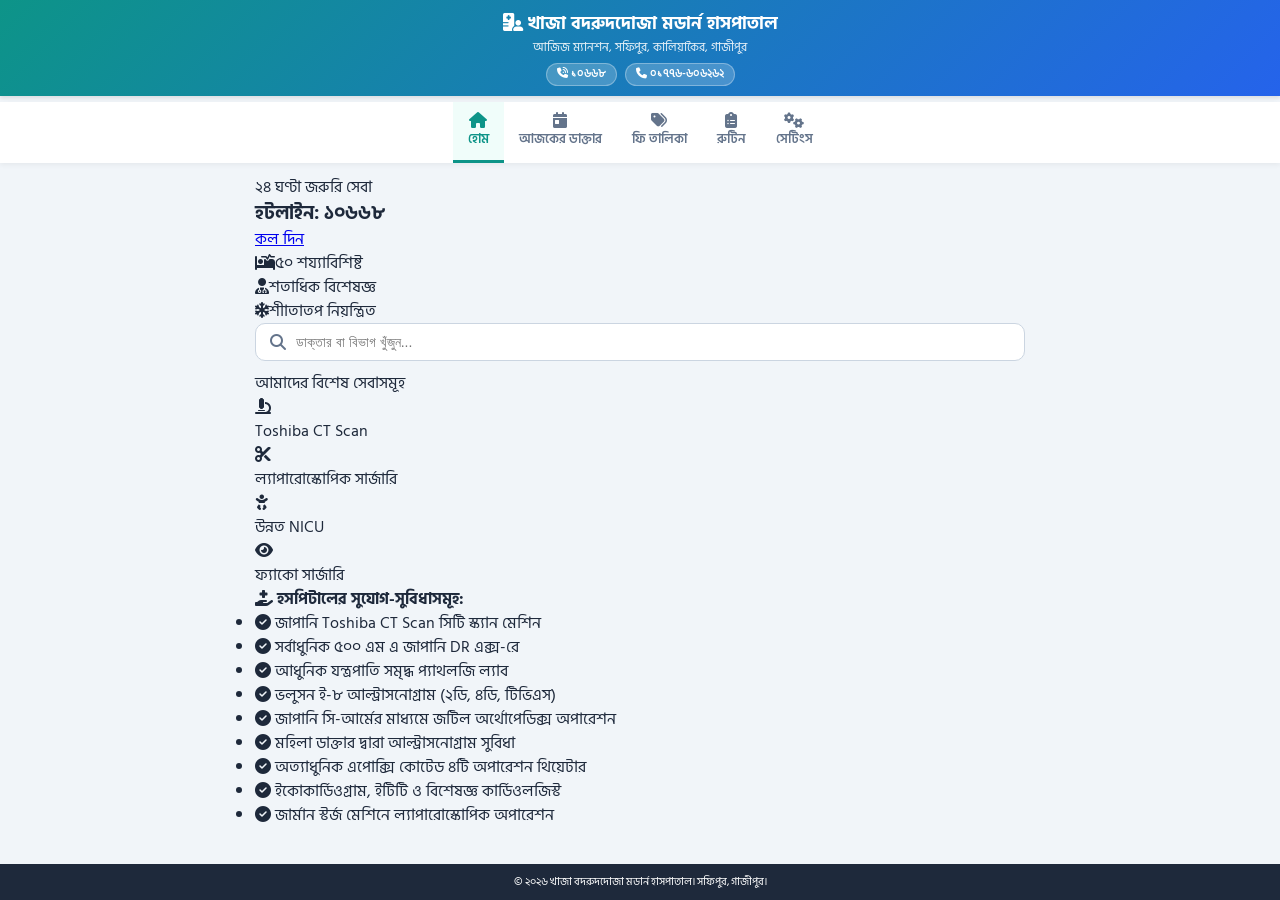
==== commit a45b99ff: "Update index.html" ====
--- a/index.html
+++ b/index.html
@@ -3,53 +3,88 @@
 <head>
     <meta charset="UTF-8">
     <meta name="viewport" content="width=device-width, initial-scale=1.0">
-    <title>খাজা বদরুদদোজা মডার্ন হাসপাতাল - ডিজিটাল শিডিউল</title>
-    
-    <!-- ফন্ট এবং আইকন -->
-    <link href="https://fonts.googleapis.com/css2?family=Hind+Siliguri:wght@400;600;700&display=swap" rel="stylesheet">
+    <title>KBMH - ডিজিটাল পোর্টাল</title>
+    <link href="https://fonts.googleapis.com/css2?family=Hind+Siliguri:wght@400;500;600;700&display=swap" rel="stylesheet">
     <link rel="stylesheet" href="https://cdnjs.cloudflare.com/ajax/libs/font-awesome/6.4.0/css/all.min.css">
-    
     <link rel="stylesheet" href="style.css">
 </head>
 <body>
 
 <header>
     <h1><i class="fa-solid fa-hospital-user"></i> খাজা বদরুদদোজা মডার্ন হাসপাতাল</h1>
-    <p>সফিপুর, কালিয়াকৈর, গাজীপুর</p>
+    <p>আজিজ ম্যানশন, সফিপুর, কালিয়াকৈর, গাজীপুর</p>
     <div class="contact-info">
+        <a href="tel:10668" class="hotline-top"><i class="fa-solid fa-phone-volume"></i> ১০৬৬৮</a>
         <a href="tel:01776606262"><i class="fa-solid fa-phone"></i> ০১৭৭৬-৬০৬২৬২</a>
-        <a href="tel:01687625565"><i class="fa-solid fa-phone"></i> ০১৬৮৭৬২৫৫৬৫</a>
     </div>
 </header>
 
 <nav id="navbar">
-    <a onclick="showSection('home', this)" class="active-link"><i class="fa-solid fa-magnifying-glass"></i> খুঁজুন</a>
-    <a onclick="showSection('day-view', this)"><i class="fa-solid fa-calendar-day"></i> আজকের শিডিউল</a>
-    <a onclick="showSection('fee-view', this)"><i class="fa-solid fa-tags"></i> ভিজিট ফি</a>
-    <a onclick="showSection('full-view', this)"><i class="fa-solid fa-clipboard-list"></i> পূর্ণাঙ্গ রুটিন</a>
+    <a onclick="showSection('home', this)" class="active-link"><i class="fa-solid fa-house"></i> হোম</a>
+    <a onclick="showSection('day-view', this)"><i class="fa-solid fa-calendar-day"></i> আজকের ডাক্তার</a>
+    <a onclick="showSection('fee-view', this)"><i class="fa-solid fa-tags"></i> ফি তালিকা</a>
+    <a onclick="showSection('full-view', this)"><i class="fa-solid fa-clipboard-list"></i> রুটিন</a>
+    <a onclick="showSection('settings-view', this)"><i class="fa-solid fa-gears"></i> সেটিংস</a>
 </nav>
 
 <div class="container">
-    <!-- সার্চ সেকশন -->
+    
+    <!-- ১. হোম পেজ সেকশন -->
     <section id="home" class="active">
+        <div class="hotline-card">
+            <div class="hotline-text">
+                <span>২৪ ঘণ্টা জরুরি সেবা</span>
+                <h3>হটলাইন: ১০৬৬৮</h3>
+            </div>
+            <a href="tel:10668" class="call-btn">কল দিন</a>
+        </div>
+
+        <div class="hospital-info-grid">
+            <div class="info-item"><i class="fa-solid fa-bed-pulse"></i><span>৫০ শয্যাবিশিষ্ট</span></div>
+            <div class="info-item"><i class="fa-solid fa-user-doctor"></i><span>শতাধিক বিশেষজ্ঞ</span></div>
+            <div class="info-item"><i class="fa-solid fa-snowflake"></i><span>শীাতাতপ নিয়ন্ত্রিত</span></div>
+        </div>
+
         <div class="search-container">
-            <input type="text" id="mainSearch" class="search-box" placeholder="ডাক্তারের নাম বা বিভাগ লিখে সার্চ করুন..." onkeyup="searchDoctors()">
+            <input type="text" id="mainSearch" class="search-box" placeholder="ডাক্তার বা বিভাগ খুঁজুন..." onkeyup="searchDoctors()">
             <i class="fa-solid fa-search search-icon"></i>
         </div>
+
         <div id="searchResults"></div>
+
+        <div class="service-heading">আমাদের বিশেষ সেবাসমূহ</div>
+        <div class="services-scroll">
+            <div class="service-box"><i class="fa-solid fa-microscope"></i><p>Toshiba CT Scan</p></div>
+            <div class="service-box"><i class="fa-solid fa-scissors"></i><p>ল্যাপারোস্কোপিক সার্জারি</p></div>
+            <div class="service-box"><i class="fa-solid fa-baby"></i><p>উন্নত NICU</p></div>
+            <div class="service-box"><i class="fa-solid fa-eye"></i><p>ফ্যাকো সার্জারি</p></div>
+        </div>
+
+        <!-- লিফলেট থেকে নেওয়া সেবা সমূহ -->
+        <div class="detailed-services">
+            <h4 class="service-title-small"><i class="fa-solid fa-hand-holding-medical"></i> হসপিটালের সুযোগ-সুবিধাসমূহ:</h4>
+            <ul class="hospital-services">
+                <li><i class="fa-solid fa-circle-check"></i> জাপানি Toshiba CT Scan সিটি স্ক্যান মেশিন</li>
+                <li><i class="fa-solid fa-circle-check"></i> সর্বাধুনিক ৫০০ এম এ জাপানি DR এক্স-রে</li>
+                <li><i class="fa-solid fa-circle-check"></i> আধুনিক যন্ত্রপাতি সমৃদ্ধ প্যাথলজি ল্যাব</li>
+                <li><i class="fa-solid fa-circle-check"></i> ভলুসন ই-৮ আল্ট্রাসনোগ্রাম (২ডি, ৪ডি, টিভিএস)</li>
+                <li><i class="fa-solid fa-circle-check"></i> জাপানি সি-আর্মের মাধ্যমে জটিল অর্থোপেডিক্স অপারেশন</li>
+                <li><i class="fa-solid fa-circle-check"></i> মহিলা ডাক্তার দ্বারা আল্ট্রাসনোগ্রাম সুবিধা</li>
+                <li><i class="fa-solid fa-circle-check"></i> অত্যাধুনিক এপোক্সি কোটেড ৪টি অপারেশন থিয়েটার</li>
+                <li><i class="fa-solid fa-circle-check"></i> ইকোকার্ডিওগ্রাম, ইটিটি ও বিশেষজ্ঞ কার্ডিওলজিস্ট</li>
+                <li><i class="fa-solid fa-circle-check"></i> জার্মান স্টর্জ মেশিনে ল্যাপারোস্কোপিক অপারেশন</li>
+            </ul>
+        </div>
     </section>
 
-    <!-- আজকের শিডিউল -->
+    <!-- ২. আজকের শিডিউল -->
     <section id="day-view">
         <div class="filter-grid">
             <select id="daySelect" onchange="filterDay()">
                 <option value="">দিন সিলেক্ট করুন</option>
-                <option value="শনিবার">শনিবার</option>
-                <option value="রবিবার">রবিবার</option>
-                <option value="সোমবার">সোমবার</option>
-                <option value="মঙ্গলবার">মঙ্গলবার</option>
-                <option value="বুধবার">বুধবার</option>
-                <option value="বৃহস্পতিবার">বৃহস্পতিবার</option>
+                <option value="শনিবার">শনিবার</option><option value="রবিবার">রবিবার</option>
+                <option value="সোমবার">সোমবার</option><option value="মঙ্গলবার">মঙ্গলবার</option>
+                <option value="বুধবার">বুধবার</option><option value="বৃহস্পতিবার">বৃহস্পতিবার</option>
                 <option value="শুক্রবার">শুক্রবার</option>
             </select>
             <select id="deptSelectDay" onchange="filterDay()"><option value="">সকল বিভাগ</option></select>
@@ -57,13 +92,13 @@
         <div id="dayResults"></div>
     </section>
 
-    <!-- ভিজিট ফি -->
+    <!-- ৩. ফি তালিকা -->
     <section id="fee-view">
-        <select id="deptSelectFee" onchange="filterFees()"><option value="">বিভাগ সিলেক্ট করুন</option></select>
+        <select id="deptSelectFee" onchange="filterFees()" style="margin-bottom:15px;"><option value="">বিভাগ সিলেক্ট করুন</option></select>
         <div class="table-responsive" id="feeResults"></div>
     </section>
 
-    <!-- পূর্ণাঙ্গ রুটিন -->
+    <!-- ৪. পূর্ণাঙ্গ রুটিন -->
     <section id="full-view">
         <div class="filter-grid">
             <select id="deptSelectFull" onchange="updateDocList()"><option value="">বিভাগ সিলেক্ট করুন</option></select>
@@ -71,13 +106,20 @@
         </div>
         <div id="fullResults"></div>
     </section>
+
+    <!-- ৫. এডমিন সেটিংস -->
+    <section id="settings-view">
+        <div class="admin-filter-container">
+            <label style="font-size:13px; font-weight:bold; color:var(--text-muted); display:block; margin-bottom:5px;">এডমিন প্যানেল: ডাক্তার অন/অফ করুন</label>
+            <select id="deptSelectSettings" onchange="renderSettingsList()"><option value="">বিভাগ সিলেক্ট করুন</option></select>
+        </div>
+        <div id="settingsList"></div>
+    </section>
+
 </div>
 
-<div class="footer">
-    <p>&copy; ২০২৪ খাজা বদরুদদোজা মডার্ন হাসপাতাল। সফিপুর, কালিয়াকৈর, গাজীপুর।</p>
-</div>
+<div class="footer"><p>&copy; ২০২৬ খাজা বদরুদদোজা মডার্ন হাসপাতাল। সফিপুর, গাজীপুর।</p></div>
 
-<!-- জাভাস্ক্রিপ্ট ফাইল কানেকশন -->
 <script src="data.js"></script>
 <script src="script.js"></script>
 
--- a/style.css
+++ b/style.css
@@ -1,384 +1,135 @@
-/* 
-================================================================
-   KHAJA BADRUDDOJA MODERN HOSPITAL - MASTER STYLING
-   সাপোর্ট: হোম, শিডিউল, মাস্টার সেটিং এবং ডক্টর প্রোফাইল পেজ
-================================================================
-*/
-
+/* --- Google Fonts --- */
 @import url('https://fonts.googleapis.com/css2?family=Hind+Siliguri:wght@400;500;600;700&display=swap');
 
 :root {
-    --primary: #004A99;      /* কর্পোরেট ব্লু */
-    --cyan: #00AEEF;         /* স্কাই ব্লু */
-    --danger: #e74c3c;       /* ইমার্জেন্সি লাল */
-    --success: #27ae60;      /* সাকসেস গ্রিন */
-    --warning: #f39c12;      /* সেটিং অরেঞ্জ */
-    --dark: #1a1c20;         /* মেইন টেক্সট */
-    --gray: #6c757d;         /* হালকা টেক্সট */
-    --bg-light: #f4f7f6;     /* ব্যাকগ্রাউন্ড */
+    --primary: #0d9488;    /* মেডিকেল গ্রিন */
+    --secondary: #0f766e;
+    --accent: #2563eb;     /* ব্লু */
+    --danger: #e11d48;
+    --bg: #f1f5f9;
+    --text-main: #1e293b;
+    --text-muted: #64748b;
     --white: #ffffff;
+    --shadow: 0 2px 4px rgba(0,0,0,0.1);
 }
 
-/* --- ১. গ্লোবাল রিসেট --- */
-* {
-    margin: 0;
-    padding: 0;
-    box-sizing: border-box;
+/* --- Global Reset --- */
+* { box-sizing: border-box; margin: 0; padding: 0; }
+
+body {
     font-family: 'Hind Siliguri', sans-serif;
+    background-color: var(--bg);
+    color: var(--text-main);
+    line-height: 1.5;
+    padding-top: 165px; /* হেডার ও নেভিগেশনের জন্য জায়গা */
+    padding-bottom: 60px;
 }
 
-body {
-    background-color: var(--bg-light);
-    color: var(--dark);
-    line-height: 1.6;
+/* --- Compact Header (ফিক্সড) --- */
+header {
+    position: fixed; top: 0; left: 0; width: 100%;
+    background: linear-gradient(135deg, var(--primary), var(--accent));
+    color: var(--white); padding: 10px; text-align: center;
+    box-shadow: var(--shadow); z-index: 1200;
 }
 
-.container {
-    width: 95%;
-    max-width: 1200px;
-    margin: 0 auto;
+header h1 { font-size: 18px; font-weight: 700; }
+header p { font-size: 12px; opacity: 0.9; margin-top: 2px; }
+
+.contact-info { margin-top: 6px; display: flex; justify-content: center; gap: 8px; flex-wrap: wrap; }
+.contact-info a { 
+    color: var(--white); text-decoration: none; background: rgba(255,255,255,0.2); 
+    padding: 2px 10px; border-radius: 50px; font-size: 11px; font-weight: 600;
+    border: 1px solid rgba(255,255,255,0.3);
 }
 
-.flex-between {
-    display: flex;
-    justify-content: space-between;
-    align-items: center;
+/* --- Compact Navigation (ফিক্সড) --- */
+nav {
+    background: var(--white); display: flex; justify-content: center;
+    position: fixed; top: 102px; left: 0; width: 100%;
+    z-index: 1100; box-shadow: 0 2px 5px rgba(0,0,0,0.05);
+    overflow-x: auto; scrollbar-width: none;
+}
+nav::-webkit-scrollbar { display: none; }
+
+nav a {
+    color: var(--text-muted); padding: 10px 15px; text-decoration: none;
+    font-weight: 600; font-size: 13px; transition: 0.3s;
+    border-bottom: 3px solid transparent; white-space: nowrap;
+    display: flex; flex-direction: column; align-items: center; gap: 2px;
+}
+nav a i { font-size: 16px; }
+nav a.active-link { color: var(--primary); border-bottom-color: var(--primary); background: #f0fdfa; }
+
+/* --- Main Container --- */
+.container { max-width: 800px; margin: 0 auto; padding: 10px 15px; }
+
+section { display: none; animation: fadeIn 0.3s ease-out; }
+section.active { display: block; }
+@keyframes fadeIn { from { opacity: 0; } to { opacity: 1; } }
+
+/* --- Compact Filters & Search --- */
+.search-container { position: relative; margin-bottom: 10px; }
+.search-box { 
+    width: 100%; padding: 10px 15px 10px 40px; border-radius: 10px;
+    border: 1px solid #cbd5e1; font-size: 14px; outline: none; transition: 0.3s;
+}
+.search-box:focus { border-color: var(--primary); box-shadow: 0 0 0 3px rgba(13, 148, 136, 0.1); }
+.search-icon { position: absolute; left: 15px; top: 50%; transform: translateY(-50%); color: var(--text-muted); }
+
+.filter-grid { display: grid; grid-template-columns: 1fr 1fr; gap: 8px; margin-bottom: 12px; }
+select { 
+    width: 100%; padding: 8px; border-radius: 8px; border: 1px solid #cbd5e1;
+    font-size: 13px; background: var(--white); cursor: pointer; outline: none;
 }
 
-.hidden { display: none !important; }
+/* --- Doctor Card (Compact) --- */
+.doctor-card {
+    background: var(--white); border-radius: 12px; padding: 15px;
+    margin-bottom: 10px; border-left: 5px solid var(--primary);
+    box-shadow: 0 1px 3px rgba(0,0,0,0.05); transition: 0.2s;
+}
+.doctor-card:hover { transform: translateY(-2px); box-shadow: 0 4px 6px rgba(0,0,0,0.1); }
 
-/* --- ২. ফিক্সড হেডার ও টপ বার --- */
-.fixed-top {
-    position: fixed;
-    top: 0;
-    width: 100%;
-    z-index: 2000;
-    background: var(--white);
-    box-shadow: 0 2px 15px rgba(0,0,0,0.1);
+.doc-name { font-size: 17px; color: var(--primary); font-weight: 700; margin-bottom: 2px; }
+.doc-spec { color: var(--text-muted); font-size: 13px; margin-bottom: 10px; line-height: 1.4; }
+
+/* --- Badges --- */
+.card-meta { display: flex; gap: 6px; flex-wrap: wrap; }
+.badge { 
+    background: #f1f5f9; padding: 3px 8px; border-radius: 6px; 
+    font-size: 11px; font-weight: 600; display: flex; align-items: center; gap: 4px;
 }
+.badge-time { background: #eff6ff; color: #1d4ed8; }
+.badge-room { background: #fffbeb; color: #b45309; }
+.badge-fee { background: #fff1f2; color: #be123c; }
 
-.top-bar-sticky {
-    background: var(--primary);
-    color: white;
-    height: 42px;
-    display: flex;
-    align-items: center;
-    overflow: hidden;
+/* --- Shift Titles --- */
+.shift-title {
+    padding: 6px 12px; border-radius: 8px; margin: 15px 0 8px 0;
+    font-size: 14px; font-weight: 700; display: flex; align-items: center; gap: 8px;
 }
+.shift-morning { background: #fff7ed; color: #9a3412; border-left: 4px solid #f97316; }
+.shift-afternoon { background: #f0f9ff; color: #0369a1; border-left: 4px solid #0ea5e9; }
 
-.bar-left, .bar-right {
-    flex-shrink: 0;
-    background: var(--primary);
-    padding: 0 15px;
-    height: 100%;
-    display: flex;
-    align-items: center;
-    gap: 15px;
-    font-weight: 600;
-    font-size: 13px;
-    z-index: 10;
+/* --- Table (Compact) --- */
+.table-responsive { overflow-x: auto; background: var(--white); border-radius: 10px; box-shadow: var(--shadow); }
+table { width: 100%; border-collapse: collapse; min-width: 400px; }
+th { background: #f8fafc; color: var(--text-muted); padding: 10px; text-align: left; font-size: 12px; text-transform: uppercase; border-bottom: 2px solid #e2e8f0; }
+td { padding: 10px; border-bottom: 1px solid #f1f5f9; font-size: 13px; }
+tr:last-child td { border-bottom: none; }
+
+/* --- Footer --- */
+.footer { position: fixed; bottom: 0; left: 0; width: 100%; background: #1e293b; color: var(--white); text-align: center; padding: 10px; font-size: 11px; z-index: 1200; }
+
+/* --- No Data State --- */
+.no-data { text-align: center; padding: 30px; color: var(--text-muted); border: 1px dashed #cbd5e1; border-radius: 12px; margin-top: 10px; font-size: 14px; }
+
+/* --- Mobile Adjustments --- */
+@media (max-width: 600px) {
+    body { padding-top: 165px; }
+    nav { top: 102px; height: 55px; }
+    nav a { padding: 8px 12px; font-size: 11px; }
+    .filter-grid { grid-template-columns: 1fr 1fr; } /* মোবাইলেও ২ কলাম */
+    header h1 { font-size: 16px; }
 }
-
-.bar-center {
-    flex-grow: 1;
-    overflow: hidden;
-    white-space: nowrap;
-}
-
-#mainMarquee { font-size: 14px; line-height: 42px; }
-
-.main-branding {
-    padding: 15px 0;
-    text-align: center;
-    background: var(--white);
-}
-
-.logo {
-    font-size: 32px;
-    font-weight: 800;
-    color: var(--primary);
-    text-transform: uppercase;
-}
-
-.logo span { color: var(--cyan); }
-
-/* --- ৩. নেভিগেশন মেনু --- */
-.navbar {
-    background: var(--white);
-    border-top: 1px solid #eee;
-    border-bottom: 1px solid #eee;
-}
-
-.nav-links {
-    display: flex;
-    list-style: none;
-    justify-content: center;
-    overflow-x: auto;
-}
-
-.nav-links li a {
-    display: block;
-    padding: 12px 20px;
-    color: var(--dark);
-    text-decoration: none;
-    font-weight: 700;
-    font-size: 15px;
-    transition: 0.3s;
-}
-
-.nav-links li a:hover, 
-.nav-links li a.active {
-    color: var(--primary);
-    border-bottom: 3px solid var(--primary);
-}
-
-/* --- ৪. লেআউট স্পেসিং (হেডার ঢাকা না পড়ার জন্য) --- */
-main.main-content, .info-container, .settings-container {
-    padding-top: 200px;
-    padding-bottom: 100px;
-}
-
-/* --- ৫. ডিজিটাল ঘড়ি (হোম পেজ স্টাইল) --- */
-.clock-area {
-    padding: 20px 0;
-    text-align: left;
-}
-
-.clock-icon { font-size: 30px; color: var(--cyan); margin-bottom: 8px; }
-.clock-display { font-size: 45px; font-weight: 800; color: var(--primary); line-height: 1; }
-.date-display { font-size: 15px; color: var(--gray); font-weight: 600; margin-top: 5px; }
-
-/* --- ৬. ইউজার ফিচার কার্ড (Schedule & Fee Finder) --- */
-.feature-card-main, .search-card {
-    background: #f0f7ff;
-    padding: 30px;
-    border-radius: 20px;
-    margin-bottom: 30px;
-    border: 1px solid #dce7f1;
-}
-
-.feature-card-main h3, .search-card h3 { color: var(--primary); margin-bottom: 15px; font-size: 24px; }
-
-.finder-steps, .selection-box {
-    display: flex;
-    gap: 15px;
-    margin: 20px 0;
-}
-
-select, input[type="text"], input[type="number"], textarea {
-    padding: 12px 20px;
-    border-radius: 25px;
-    border: 2px solid var(--primary);
-    font-size: 15px;
-    font-weight: 600;
-    outline: none;
-    background: var(--white);
-    width: 100%;
-}
-
-/* --- ৭. রেজাল্ট ও টেবিল স্টাইল --- */
-.res-box, .doctor-profile-card, .table-responsive {
-    background: var(--white);
-    padding: 20px;
-    border-radius: 15px;
-    box-shadow: 0 5px 25px rgba(0,0,0,0.05);
-    margin-top: 20px;
-}
-
-.styled-table {
-    width: 100%;
-    border-collapse: collapse;
-}
-
-.styled-table th {
-    background: #f1f4f9;
-    color: var(--primary);
-    padding: 15px;
-    text-align: left;
-    border-bottom: 2px solid #eee;
-}
-
-.styled-table td {
-    padding: 12px 15px;
-    border-bottom: 1px solid #f1f1f1;
-}
-
-.shift-title {
-    background: #e3f2fd !important;
-    font-weight: 800;
-    text-align: center;
-    color: var(--primary);
-}
-
-.closed-row { background-color: #fff5f5 !important; }
-.closed-row td { color: var(--danger); text-decoration: line-through; }
-
-/* --- ৮. ডক্টর প্রোফাইল কার্ড (Info Page) --- */
-.profile-header {
-    background: var(--primary);
-    color: white;
-    padding: 25px;
-    display: flex;
-    align-items: center;
-    gap: 20px;
-}
-
-.fee-badge-container {
-    display: flex;
-    gap: 15px;
-    padding: 20px;
-    background: #eef6ff;
-}
-
-.fee-badge {
-    background: white;
-    padding: 12px 20px;
-    border-radius: 10px;
-    border-left: 5px solid var(--cyan);
-    flex: 1;
-}
-
-.fee-badge strong { font-size: 20px; color: var(--primary); display: block; }
-
-/* --- ৯. মাস্টার সেটিং / অ্যাডমিন ড্যাশবোর্ড --- */
-.settings-wrapper { display: flex; gap: 30px; }
-
-.sidebar-nav {
-    width: 280px;
-    background: var(--white);
-    border-radius: 15px;
-    padding: 20px;
-    box-shadow: 0 4px 15px rgba(0,0,0,0.05);
-    height: fit-content;
-}
-
-.nav-item {
-    list-style: none;
-    padding: 12px 15px;
-    margin-bottom: 8px;
-    border-radius: 8px;
-    cursor: pointer;
-    font-weight: 600;
-    color: #555;
-    transition: 0.3s;
-}
-
-.nav-item i { margin-right: 10px; width: 20px; }
-.nav-item:hover, .nav-item.active { background: #f1f7fd; color: var(--primary); }
-.nav-item.active { background: var(--primary); color: white; }
-
-.card-admin {
-    background: var(--white);
-    padding: 25px;
-    border-radius: 15px;
-    border: 1px solid #e1e8ed;
-    margin-bottom: 20px;
-}
-
-.day-admin-card {
-    background: #f8fbff;
-    border: 1px solid #dce7f1;
-    padding: 15px;
-    border-radius: 12px;
-    text-align: center;
-    margin-bottom: 10px;
-}
-
-/* অ্যাডমিন বাটনস */
-.btn-primary-main { background: var(--primary); color: white; border: none; padding: 12px 25px; border-radius: 8px; font-weight: 700; cursor: pointer; }
-.btn-danger-admin { background: var(--danger); color: white; border: none; padding: 12px 25px; border-radius: 8px; font-weight: 700; cursor: pointer; }
-.action-btn { padding: 6px 12px; border: none; border-radius: 4px; color: white; font-weight: bold; cursor: pointer; margin-top: 5px; }
-.btn-on { background: var(--success); }
-.btn-off { background: var(--warning); }
-
-/* --- ১০. ফিক্সড ফুটার ও ফ্লোটিং বাটন --- */
-.fixed-bottom {
-    position: fixed;
-    bottom: 0;
-    width: 100%;
-    background: #111;
-    color: #999;
-    text-align: center;
-    padding: 12px 0;
-    z-index: 2000;
-    font-size: 13px;
-}
-
-.floating-btns {
-    position: fixed;
-    bottom: 50px;
-    right: 25px;
-    display: flex;
-    flex-direction: column;
-    gap: 12px;
-    z-index: 3000;
-}
-
-.floating-btns a {
-    width: 55px;
-    height: 55px;
-    border-radius: 50%;
-    display: flex;
-    justify-content: center;
-    align-items: center;
-    color: white;
-    font-size: 24px;
-    box-shadow: 0 5px 15px rgba(0,0,0,0.3);
-    text-decoration: none;
-    transition: 0.3s;
-}
-
-.floating-btns .call { background: var(--primary); }
-.floating-btns .wa { background: #25D366; }
-
-/* --- ১১. রেসপনসিভনেস --- */
-@media (max-width: 768px) {
-    main.main-content { padding-top: 170px; }
-    .logo { font-size: 26px; }
-    .clock-display { font-size: 36px; }
-    .finder-steps, .selection-box, .settings-wrapper { flex-direction: column; }
-    .sidebar-nav { width: 100%; margin-bottom: 20px; }
-    .nav-links li a { padding: 12px 10px; font-size: 13px; }
-}
-
-@media print {
-    .fixed-top, .fixed-bottom, .floating-btns, .sidebar-nav, .no-print { display: none !important; }
-    main { padding: 0 !important; }
-}
-
-/* কুইক নেভিগেশন কার্ড স্টাইল */
-.quick-nav-grid {
-    display: grid;
-    grid-template-columns: repeat(auto-fit, minmax(280px, 1fr));
-    gap: 20px;
-    margin: 40px 0;
-}
-
-.nav-card {
-    background: white;
-    padding: 30px 20px;
-    text-align: center;
-    text-decoration: none;
-    border-radius: 15px;
-    border-bottom: 5px solid var(--cyan);
-    box-shadow: 0 5px 15px rgba(0,0,0,0.05);
-    transition: 0.3s;
-}
-
-.nav-card i { font-size: 40px; color: var(--primary); margin-bottom: 15px; }
-.nav-card h4 { color: var(--dark); font-size: 20px; margin-bottom: 10px; }
-.nav-card p { color: #666; font-size: 14px; }
-
-.nav-card:hover { transform: translateY(-10px); background: var(--primary); }
-.nav-card:hover h4, .nav-card:hover p, .nav-card:hover i { color: white; }
-
-/* ট্রেইটস (বৈশিষ্ট্য) লিস্ট */
-.traits-container {
-    display: flex;
-    flex-direction: column;
-    gap: 25px;
-    margin-top: 50px;
-}
-
-.trait-item { display: flex; align-items: flex-start; gap: 20px; }
-.trait-item i { font-size: 25px; color: var(--primary); margin-top: 5px; }
